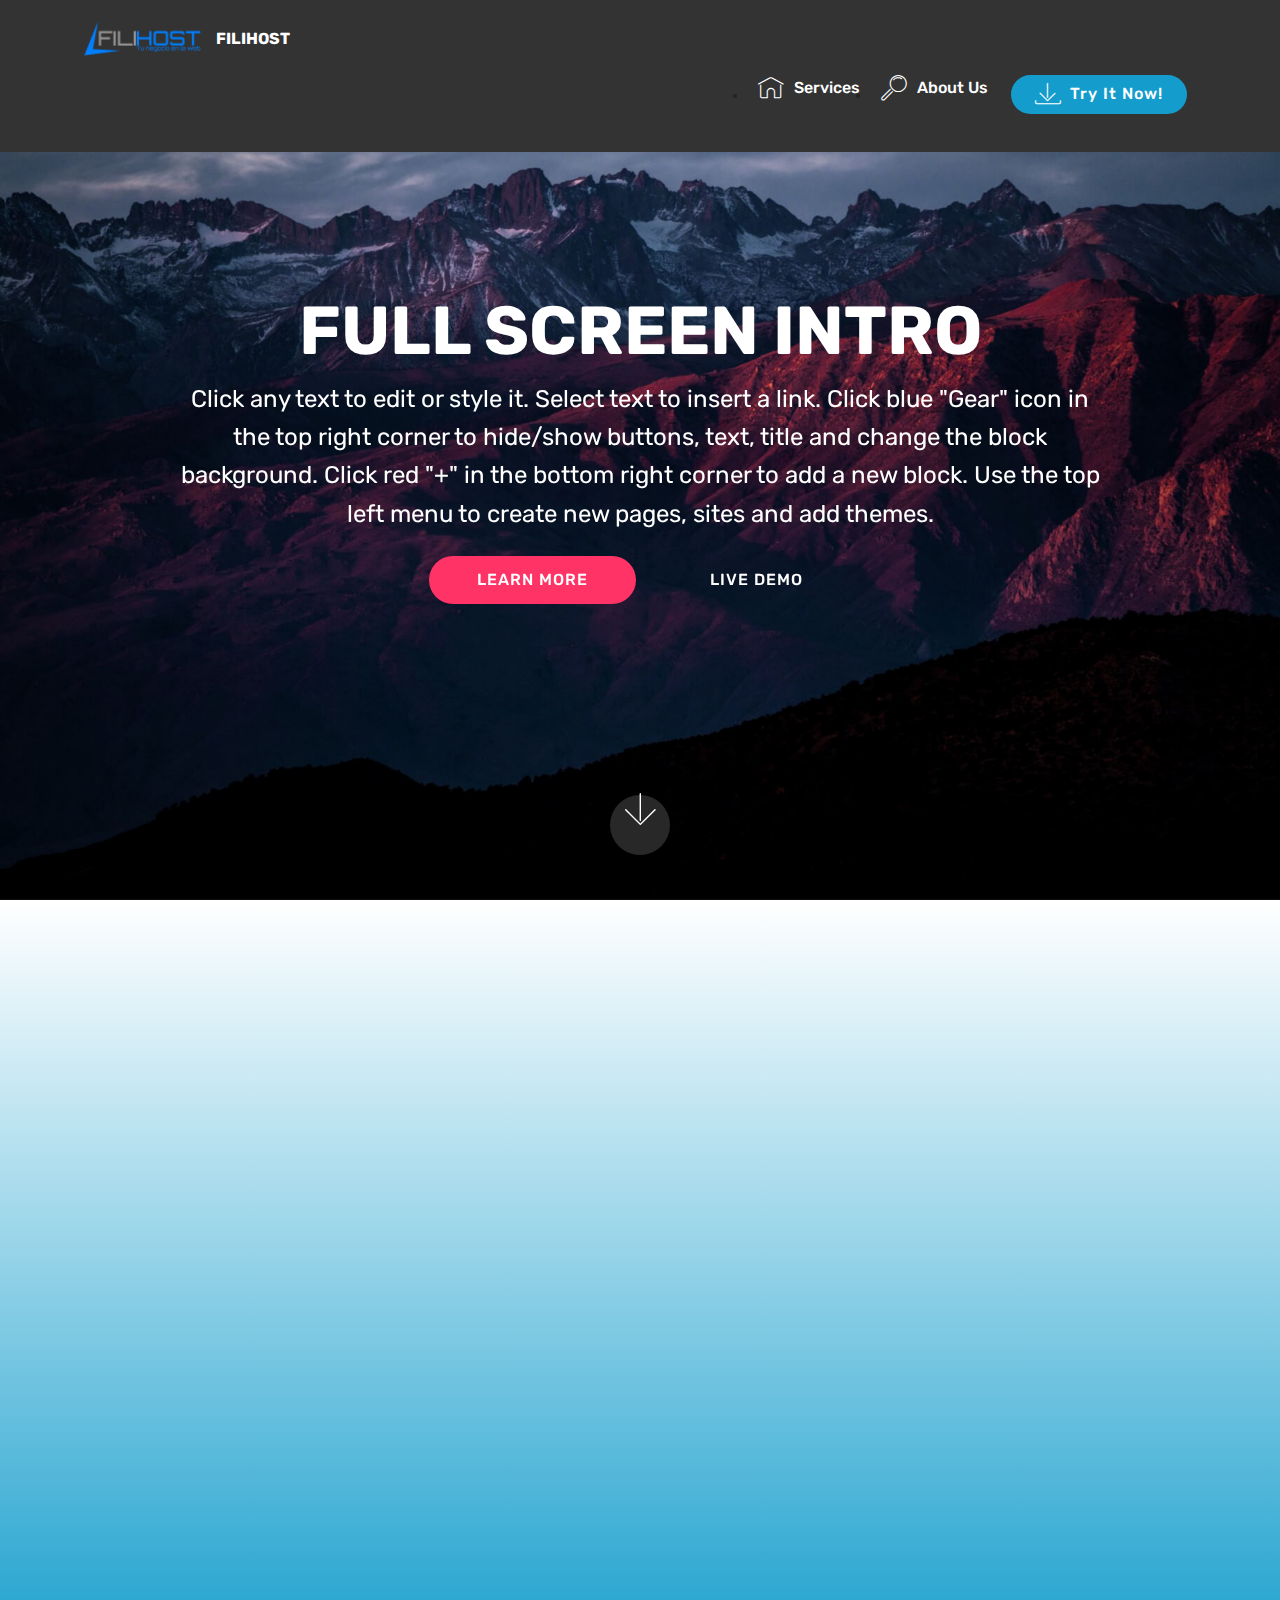
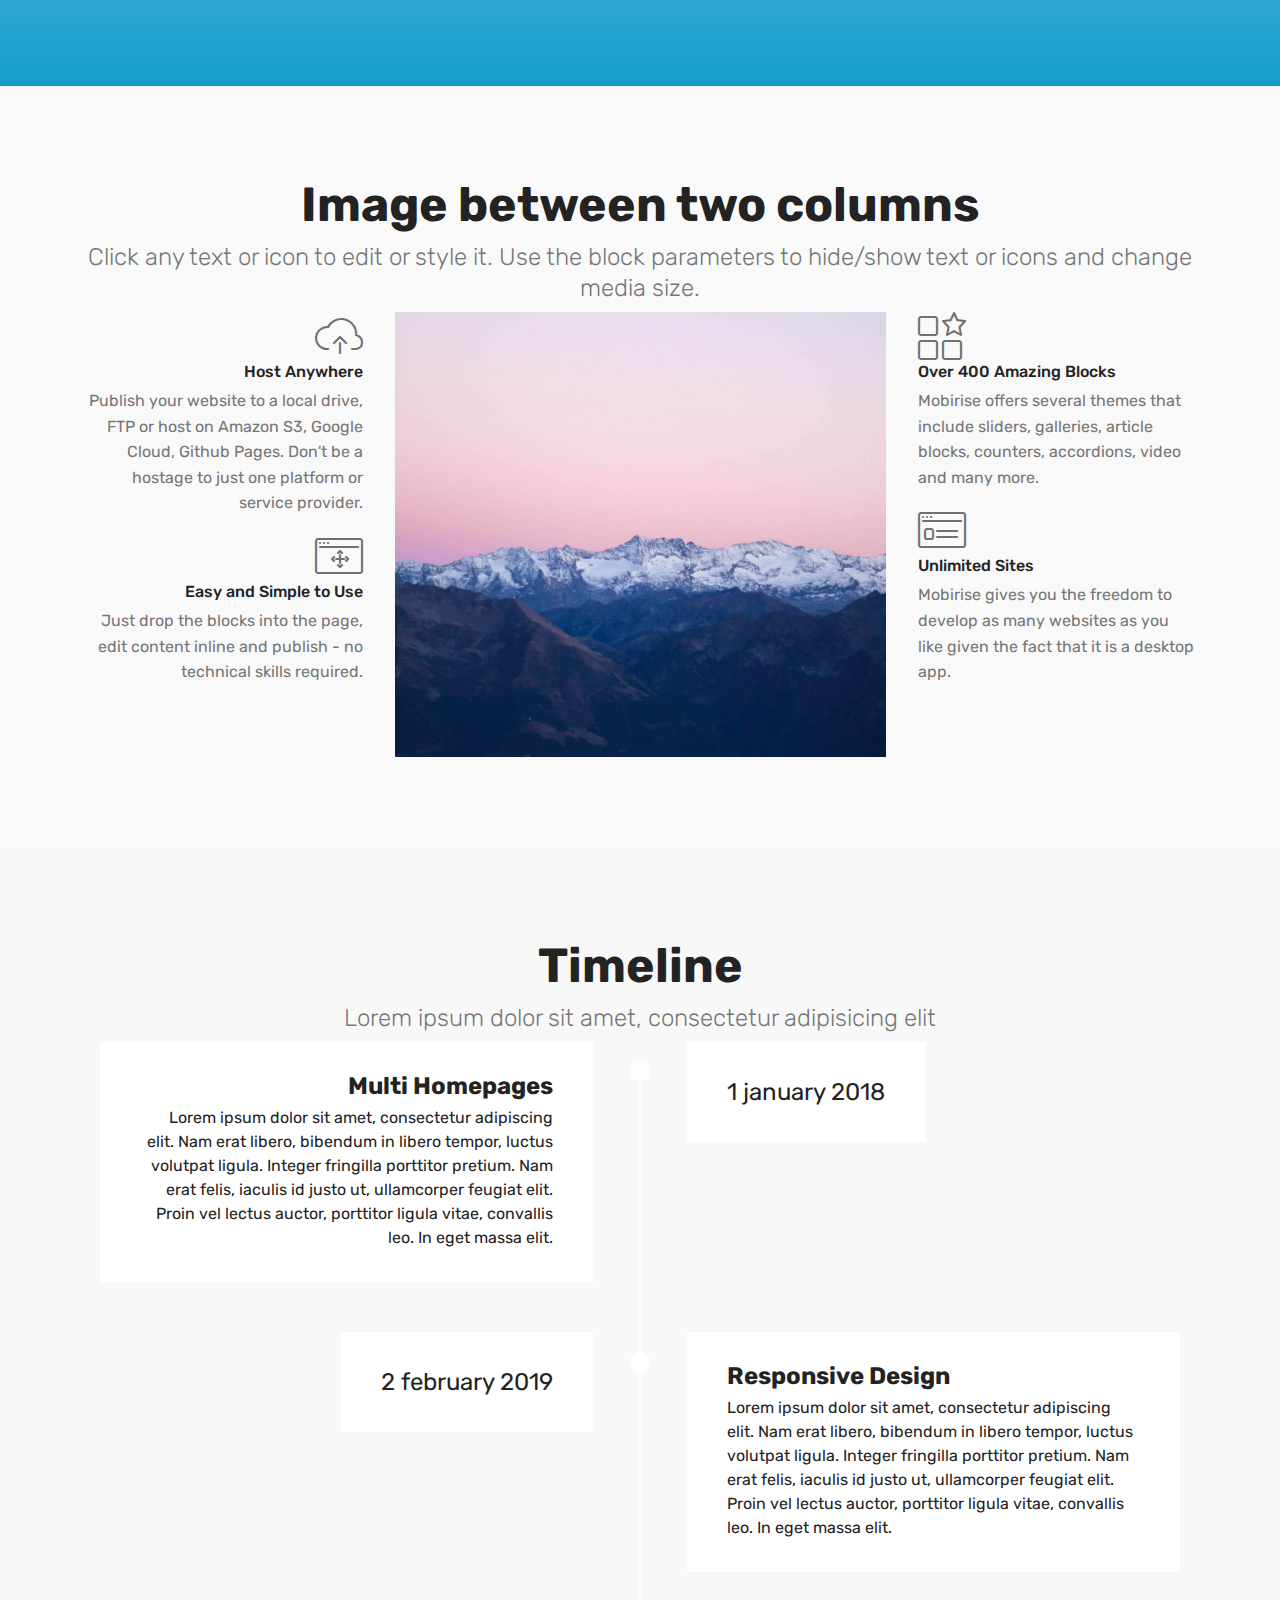
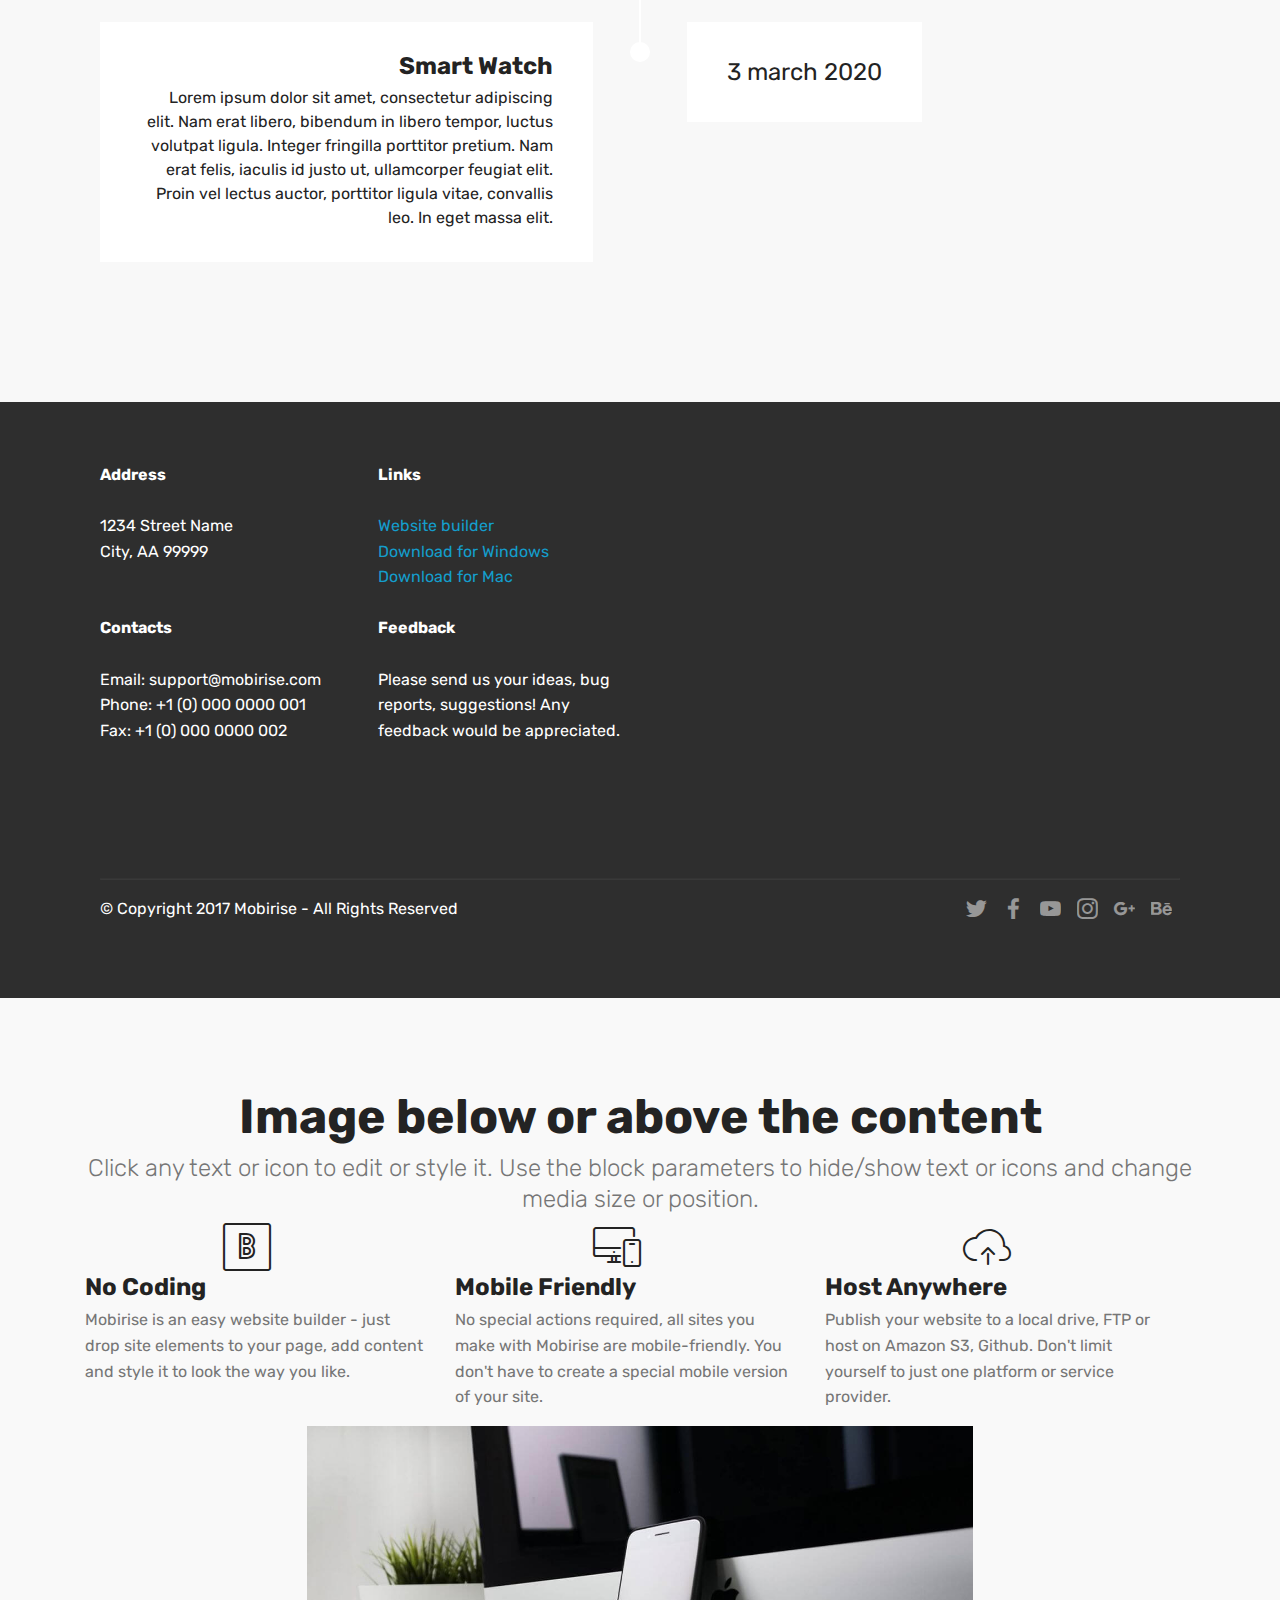
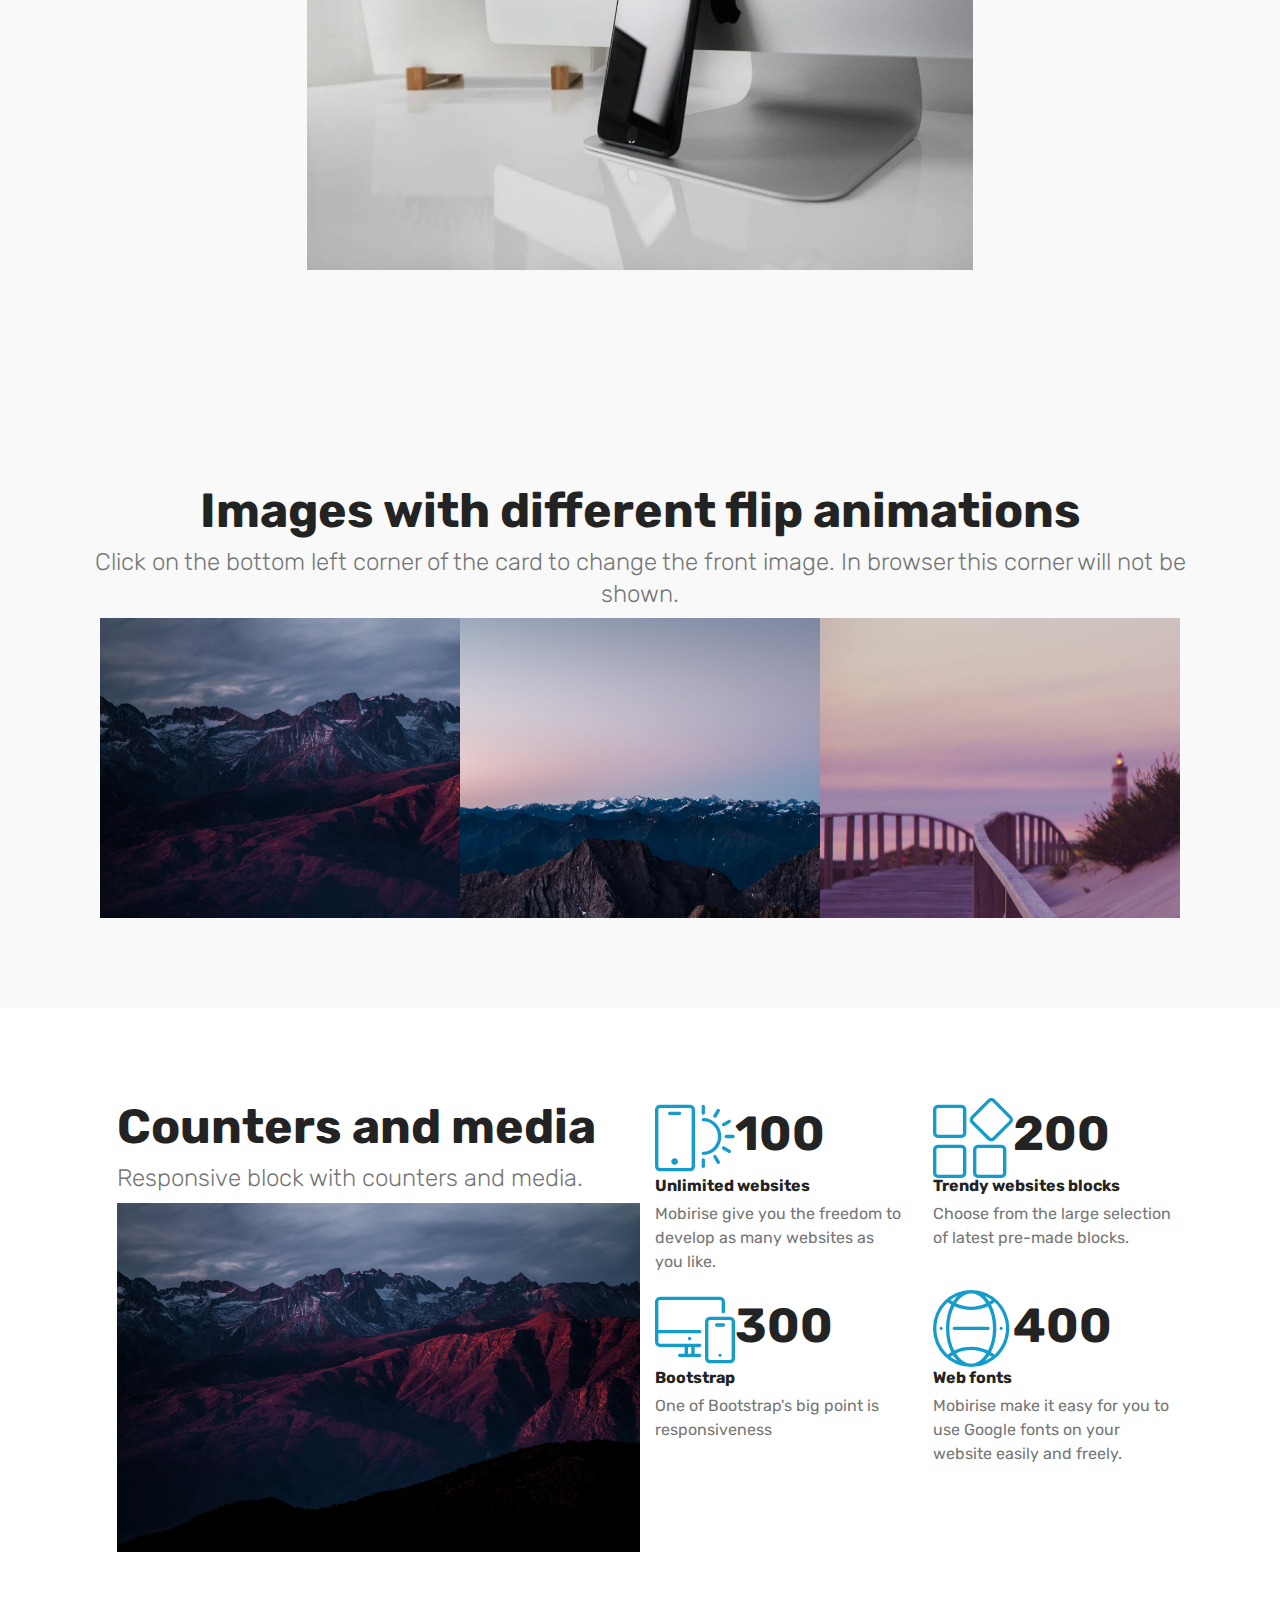
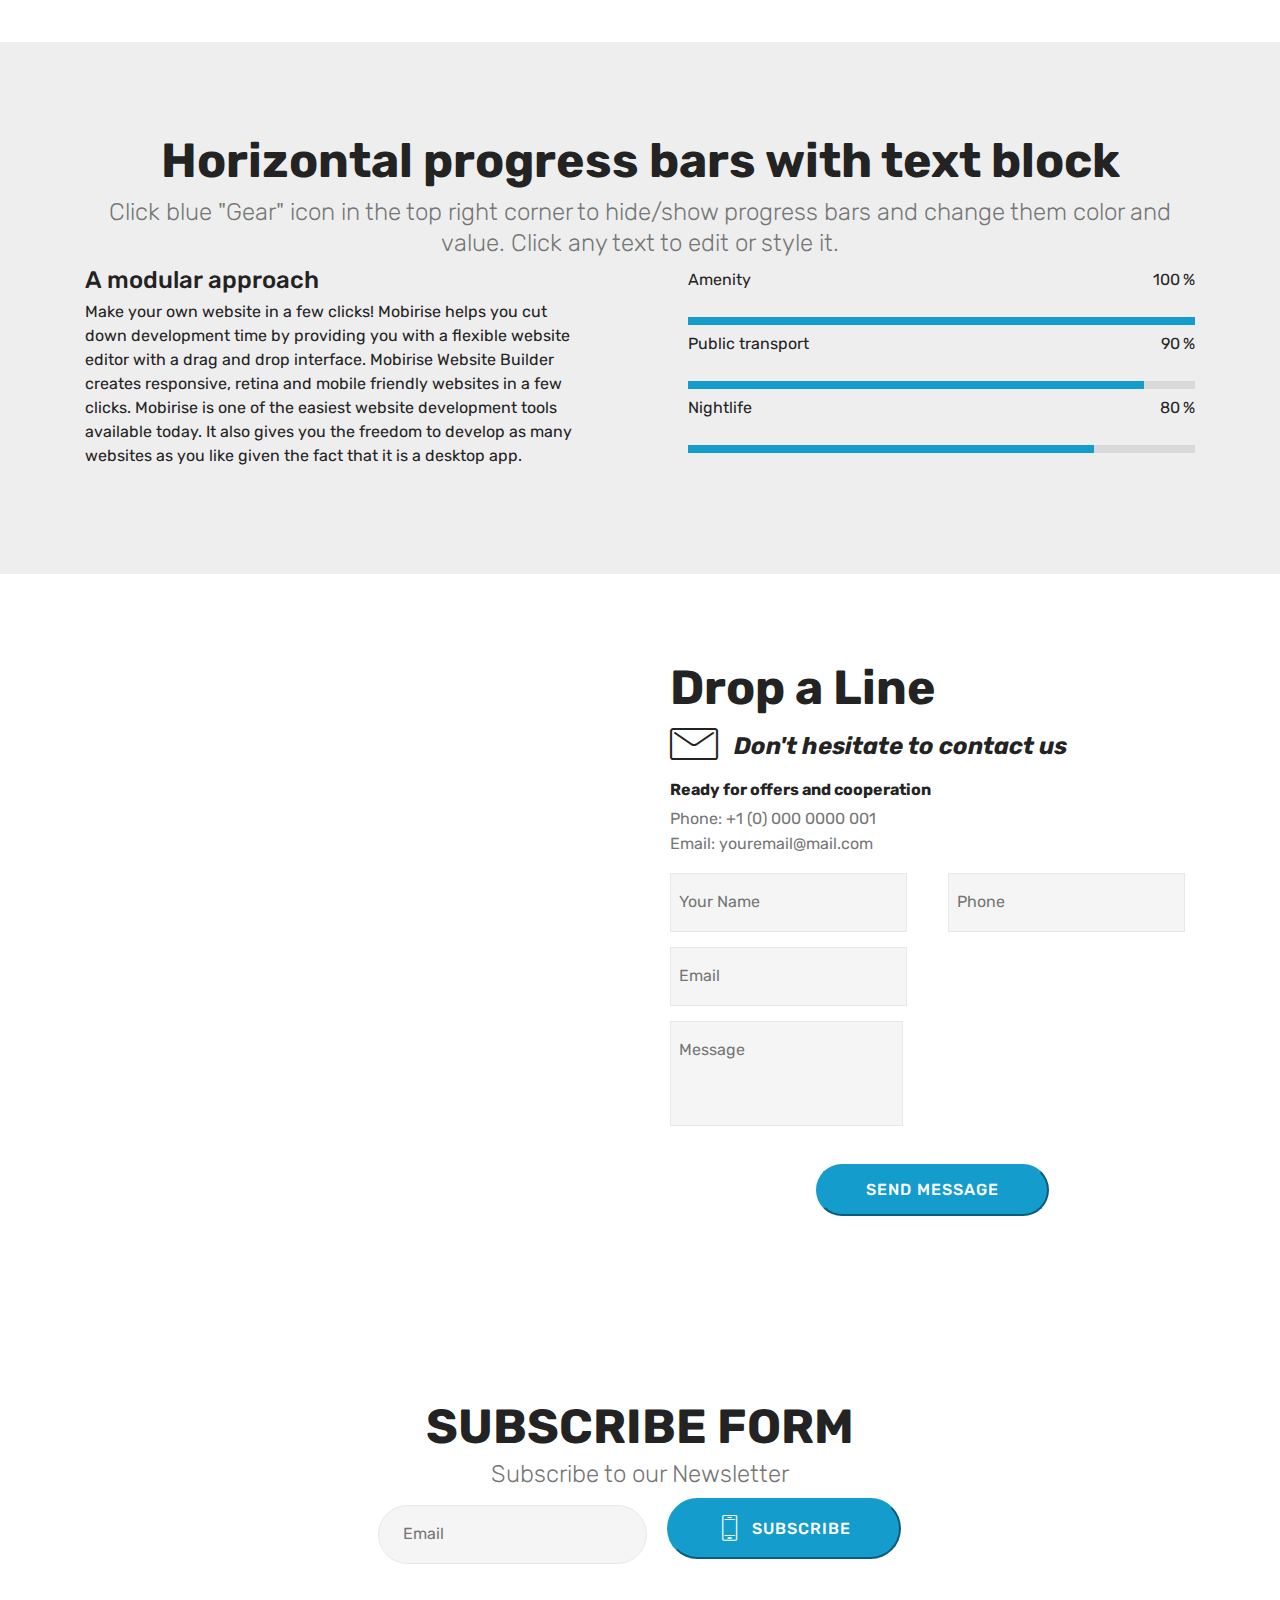
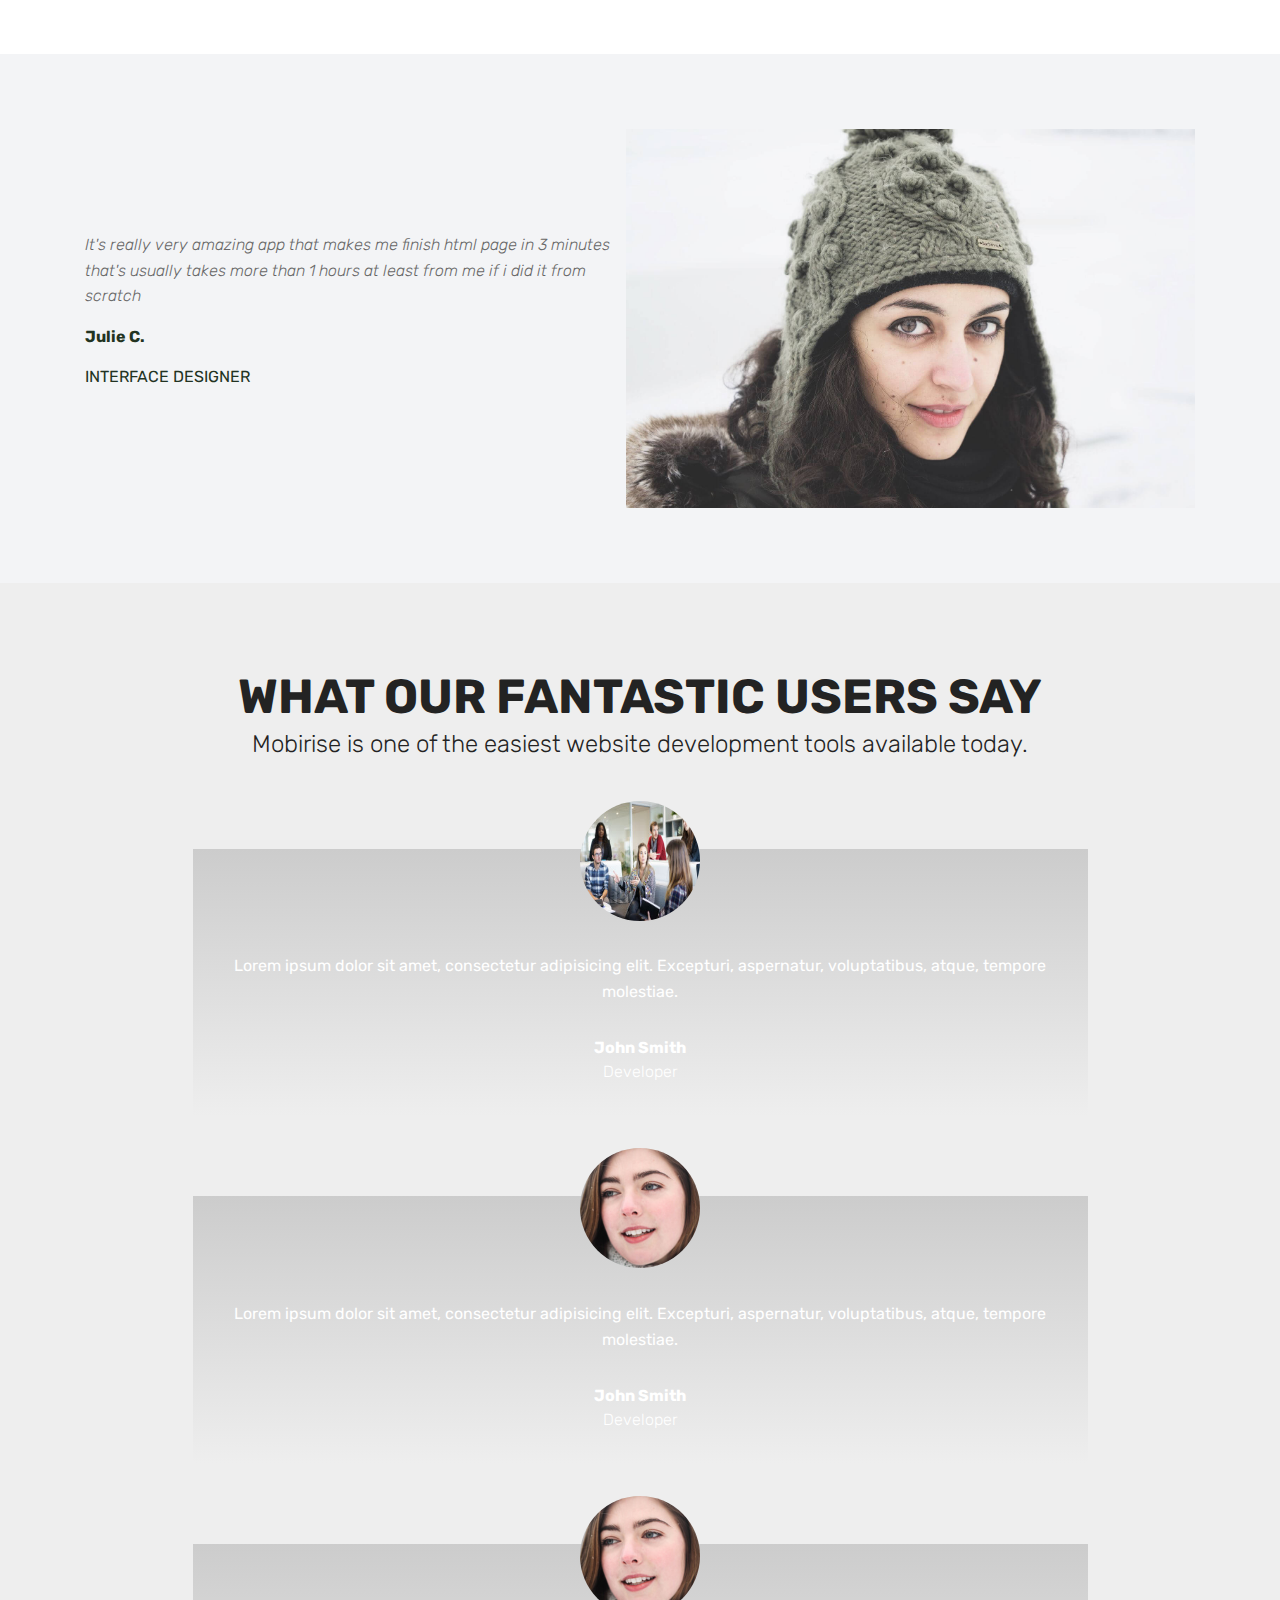
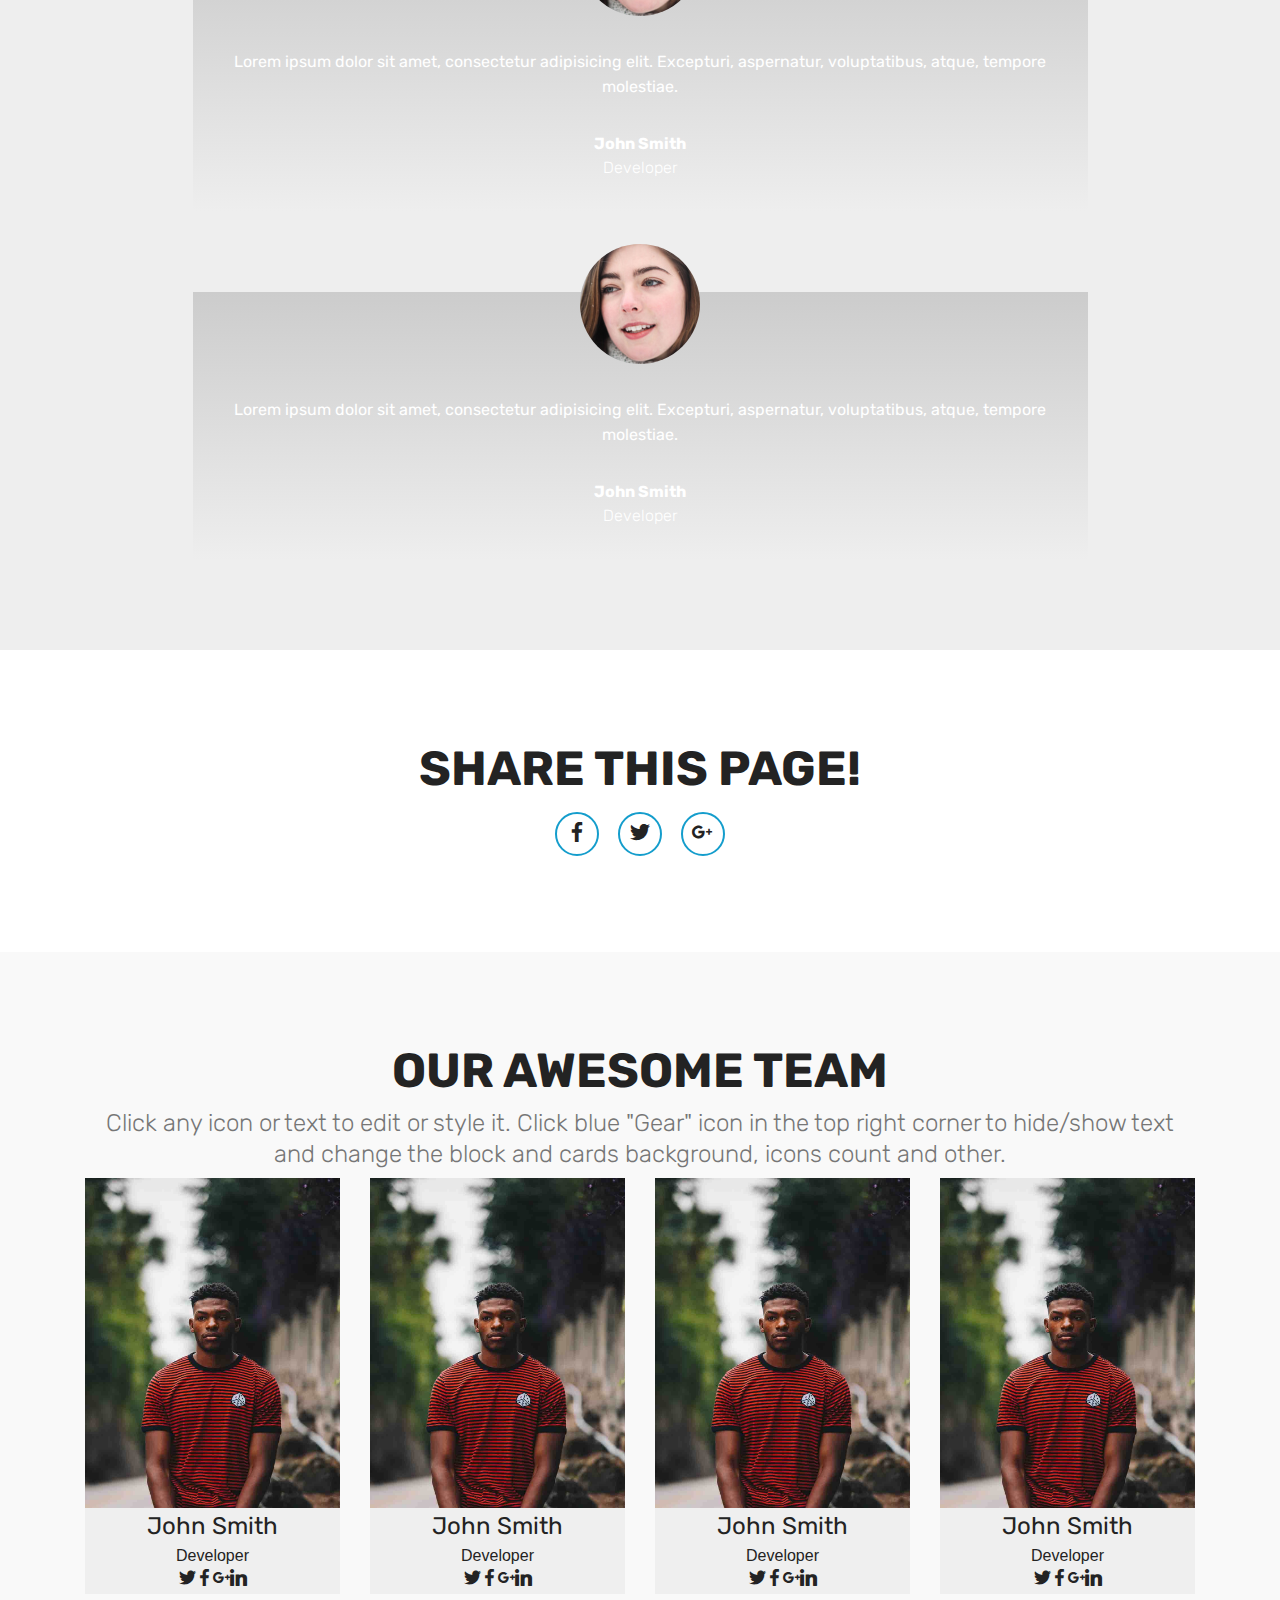
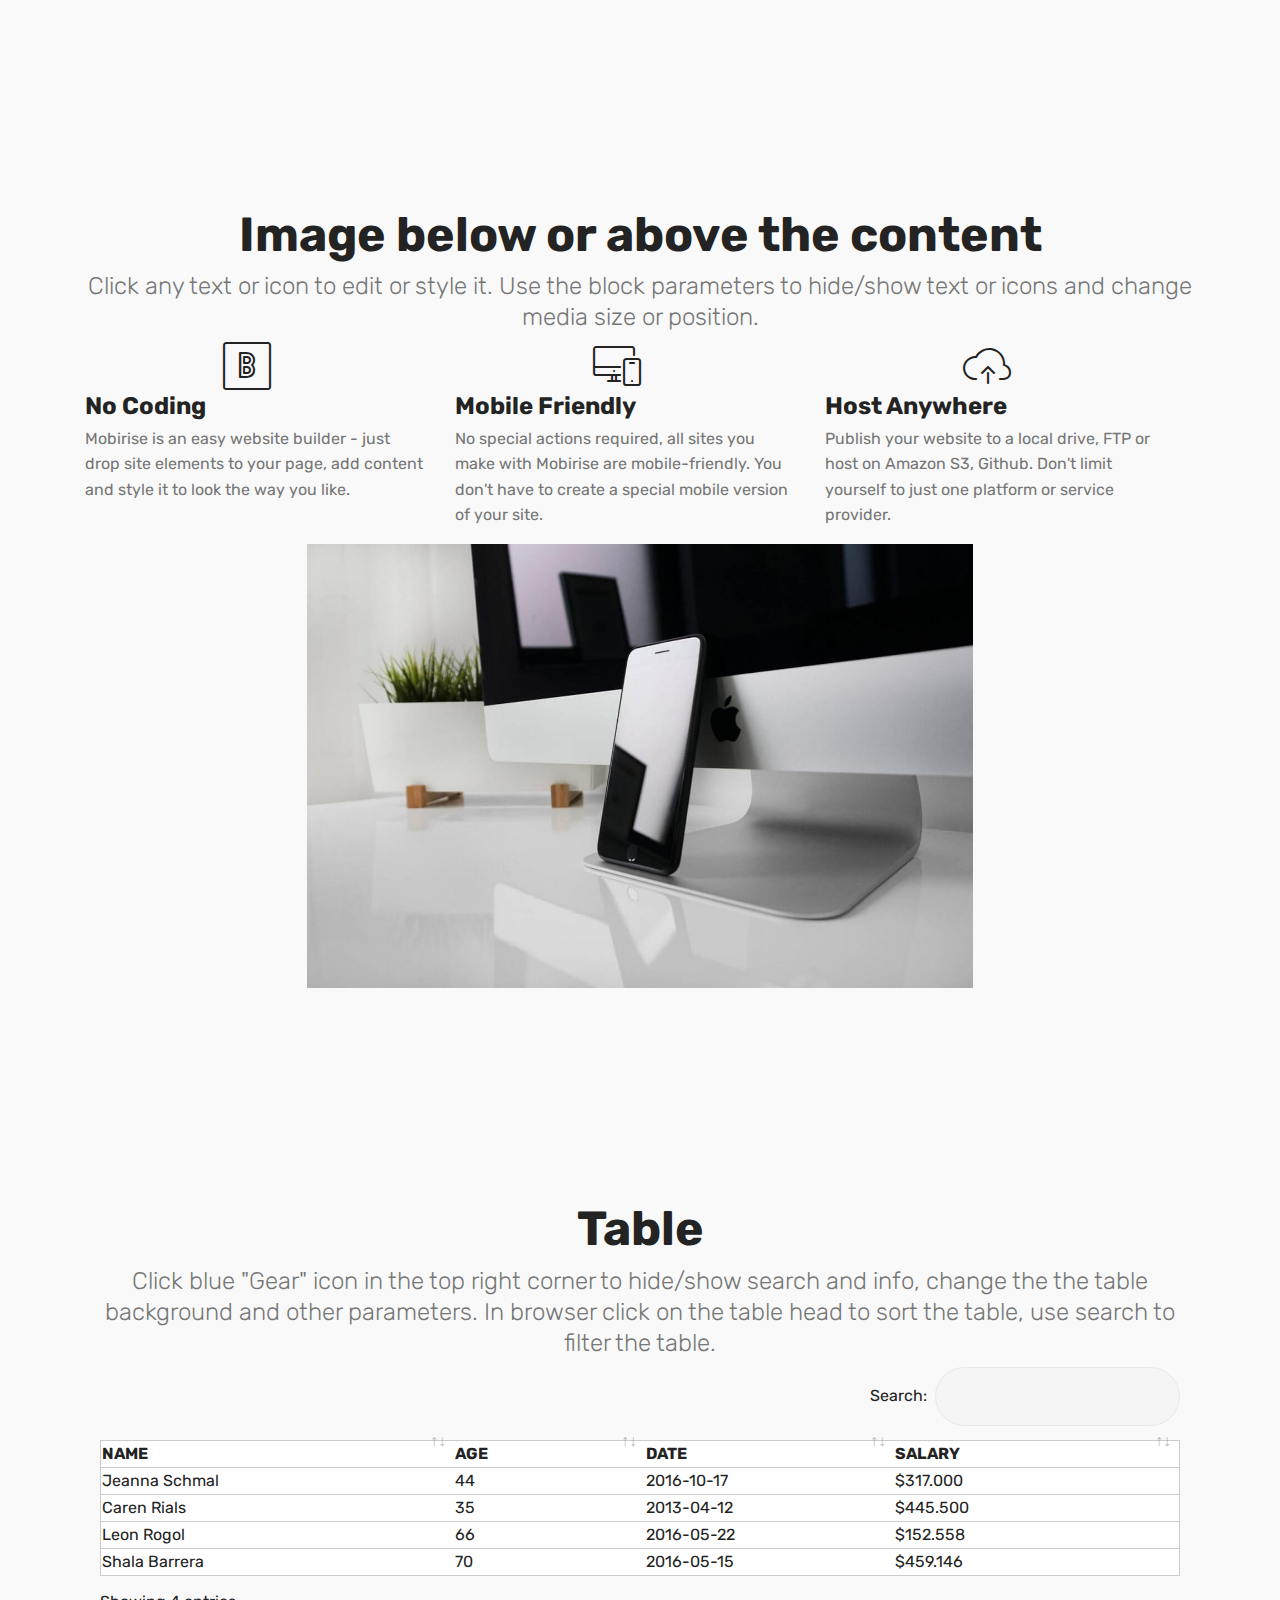
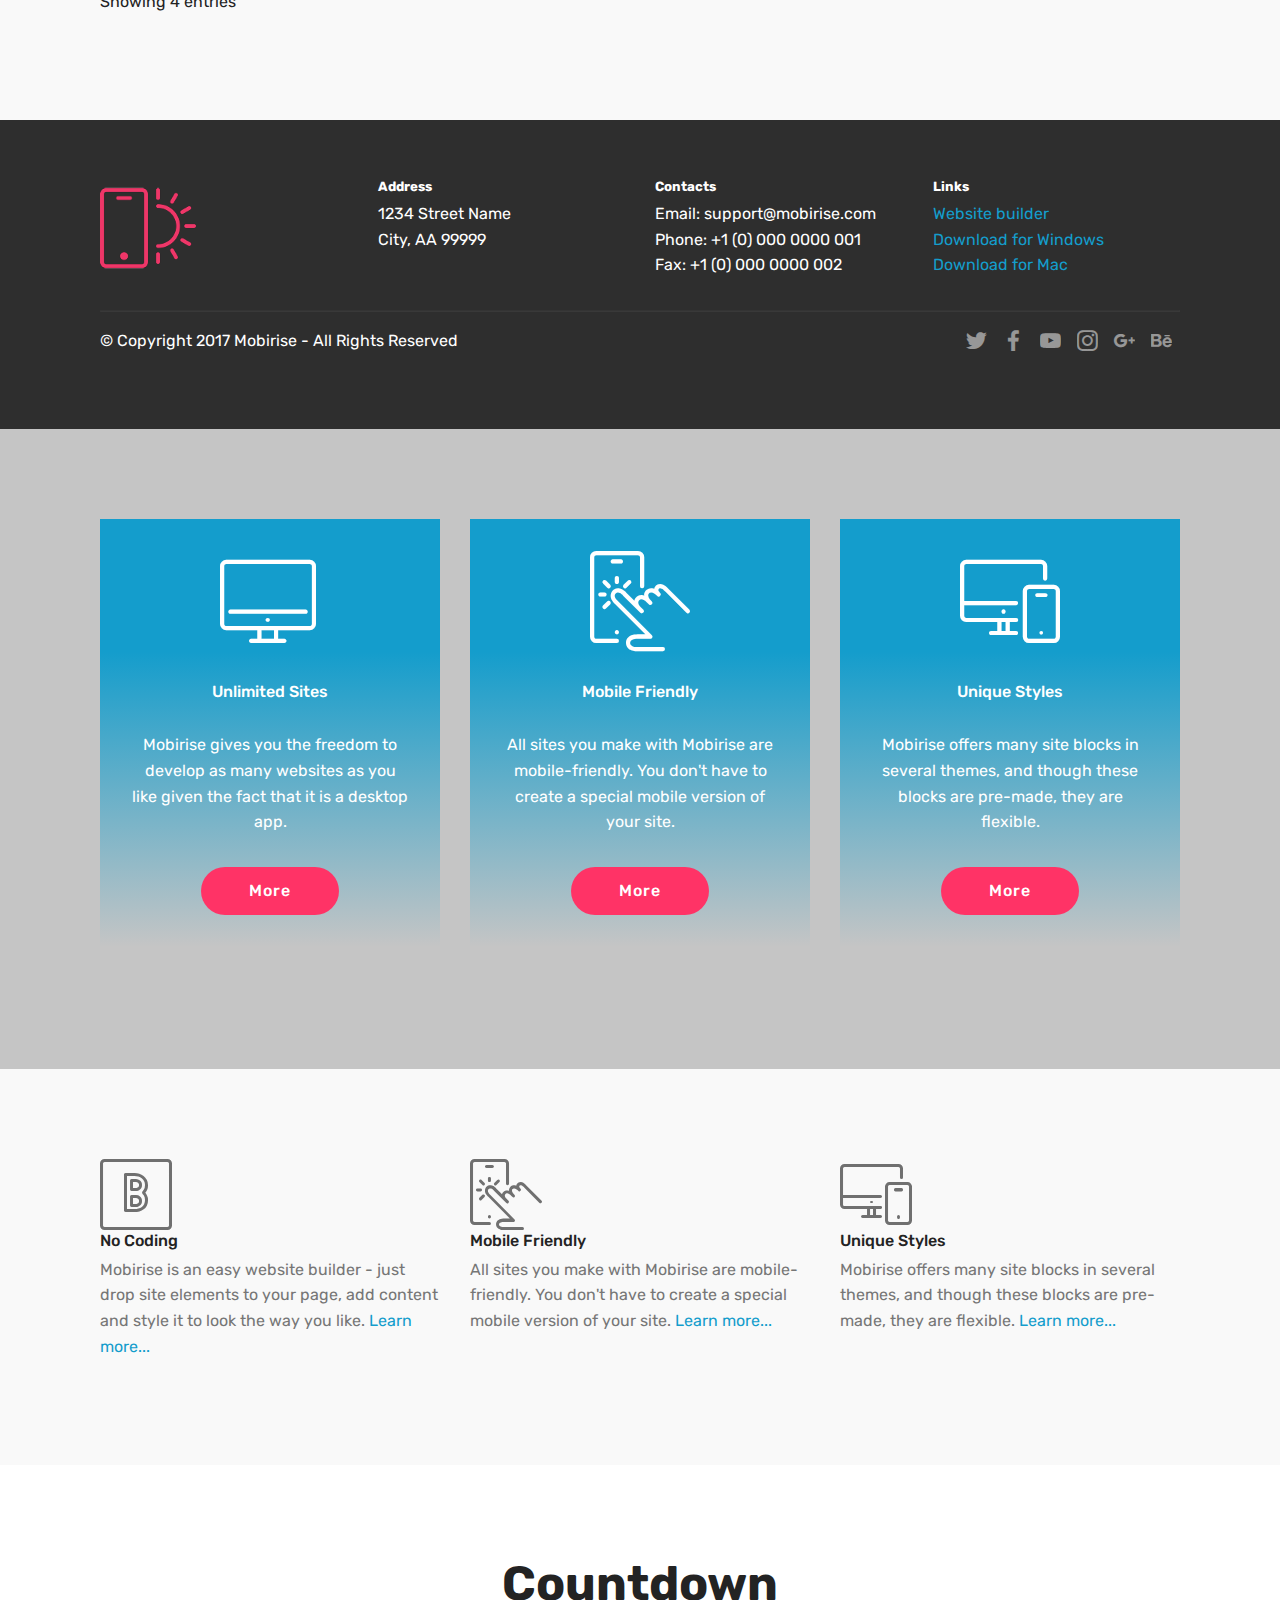
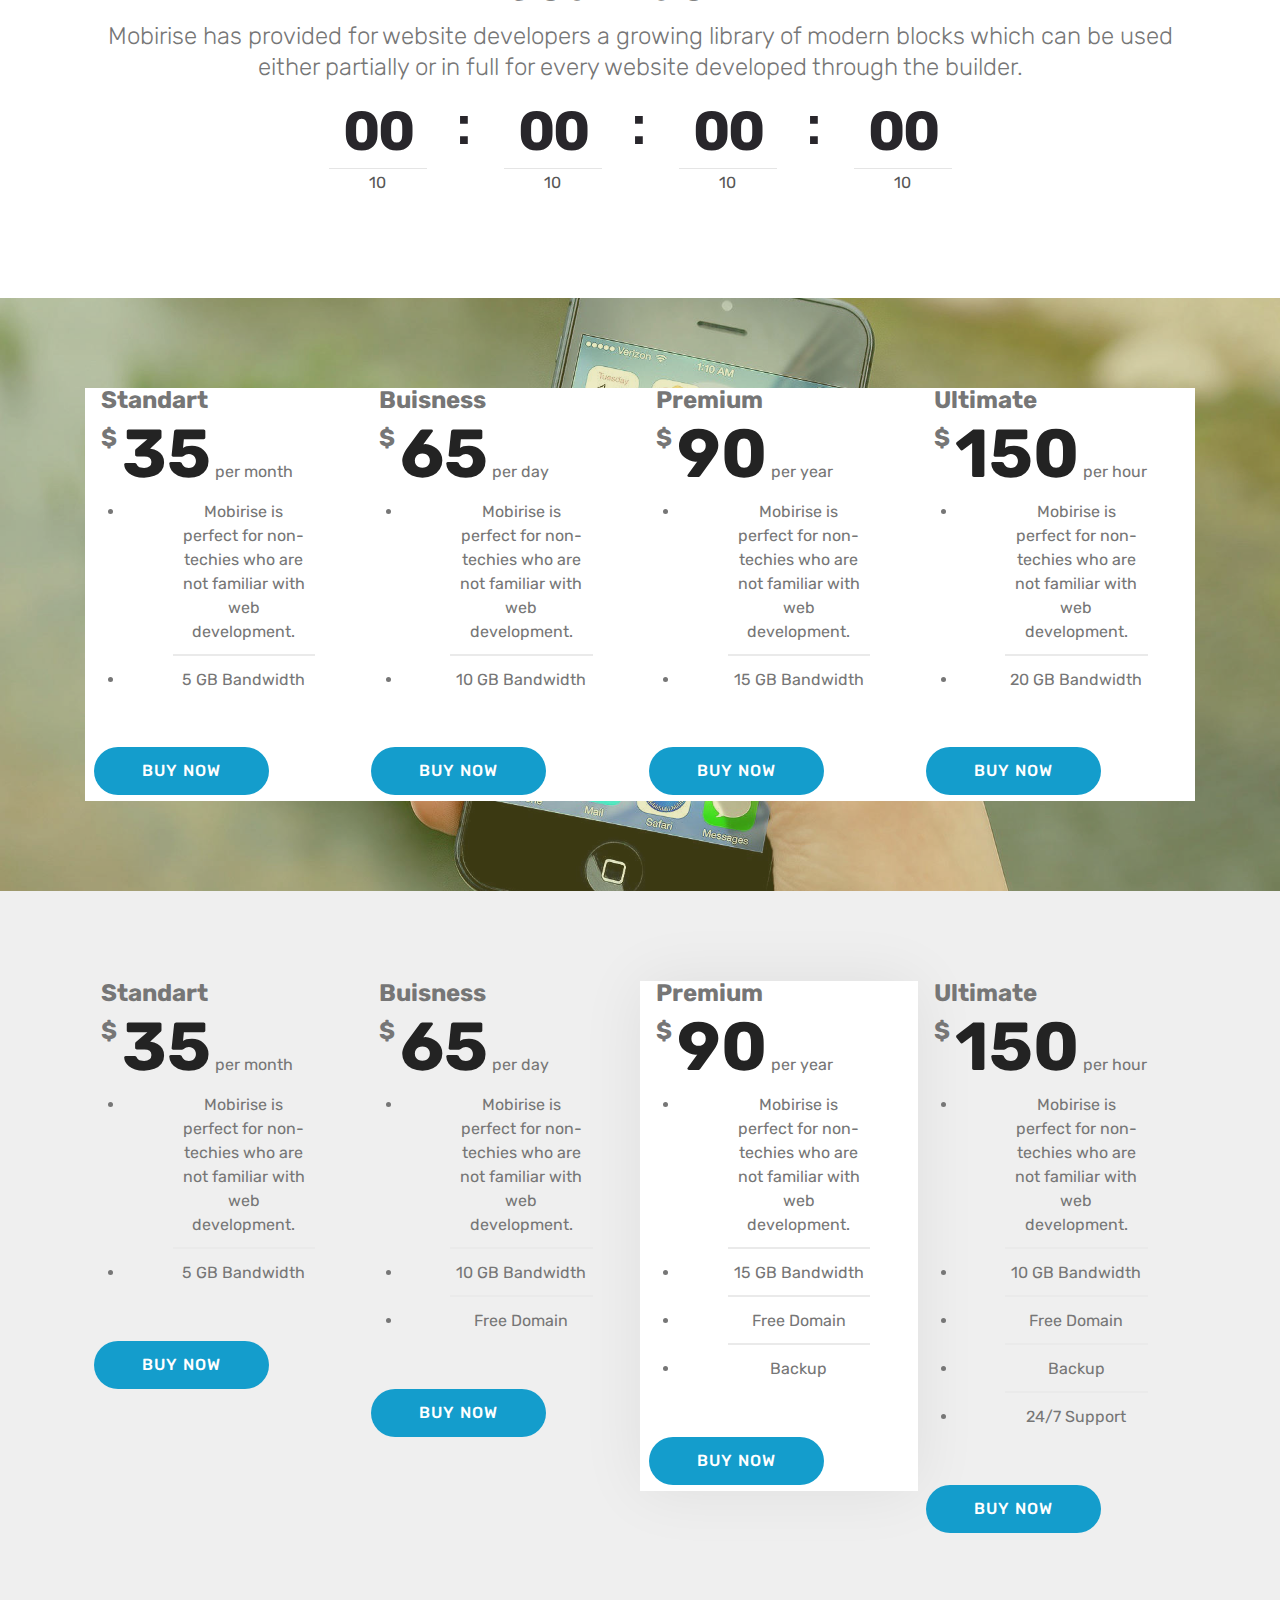
==== index.html @ 78decf5c "create github pages" ====
<!DOCTYPE html>
<html >
<head>
  <!-- Site made with Mobirise Website Builder v4.8.1, https://mobirise.com -->
  <meta charset="UTF-8">
  <meta http-equiv="X-UA-Compatible" content="IE=edge">
  <meta name="generator" content="Mobirise v4.8.1, mobirise.com">
  <meta name="viewport" content="width=device-width, initial-scale=1, minimum-scale=1">
  <link rel="shortcut icon" href="assets/images/logo-filihost-122x75.png" type="image/x-icon">
  <meta name="description" content="">
  <title>Home</title>
  <link rel="stylesheet" href="assets/web/assets/mobirise-icons/mobirise-icons.css">
  <link rel="stylesheet" href="assets/tether/tether.min.css">
  <link rel="stylesheet" href="assets/bootstrap/css/bootstrap.min.css">
  <link rel="stylesheet" href="assets/bootstrap/css/bootstrap-grid.min.css">
  <link rel="stylesheet" href="assets/bootstrap/css/bootstrap-reboot.min.css">
  <link rel="stylesheet" href="assets/dropdown/css/style.css">
  <link rel="stylesheet" href="assets/datatables/data-tables.bootstrap4.min.css">
  <link rel="stylesheet" href="assets/socicon/css/styles.css">
  <link rel="stylesheet" href="assets/theme/css/style.css">
  <link rel="stylesheet" href="assets/mobirise/css/mbr-additional.css" type="text/css">
  
  
  
</head>
<body>
  <section class="menu cid-qTkzRZLJNu" once="menu" id="menu1-0">

    

    <nav class="navbar navbar-expand beta-menu navbar-dropdown align-items-center navbar-fixed-top navbar-toggleable-sm">
        <button class="navbar-toggler navbar-toggler-right" type="button" data-toggle="collapse" data-target="#navbarSupportedContent" aria-controls="navbarSupportedContent" aria-expanded="false" aria-label="Toggle navigation">
            <div class="hamburger">
                <span></span>
                <span></span>
                <span></span>
                <span></span>
            </div>
        </button>
        <div class="menu-logo">
            <div class="navbar-brand">
                <span class="navbar-logo">
                    <a href="https://mobirise.com">
                         <img src="assets/images/logo-filihost-122x75.png" alt="FiliHost" title="" style="height: 3.8rem;">
                    </a>
                </span>
                <span class="navbar-caption-wrap"><a class="navbar-caption text-white display-4" href="https://mobirise.com">FILIHOST</a></span>
            </div>
        </div>
        <div class="collapse navbar-collapse" id="navbarSupportedContent">
            <ul class="navbar-nav nav-dropdown" data-app-modern-menu="true"><li class="nav-item">
                    <a class="nav-link link text-white display-4" href="https://mobirise.com">
                        <span class="mbri-home mbr-iconfont mbr-iconfont-btn"></span>
                        Services
                    </a>
                </li>
                <li class="nav-item">
                    <a class="nav-link link text-white display-4" href="https://mobirise.com">
                        <span class="mbri-search mbr-iconfont mbr-iconfont-btn"></span>
                        About Us
                    </a>
                </li></ul>
            <div class="navbar-buttons mbr-section-btn"><a class="btn btn-sm btn-primary display-4" href="https://mobirise.com">
                    <span class="mbri-save mbr-iconfont mbr-iconfont-btn "></span>
                    Try It Now!
                </a></div>
        </div>
    </nav>
</section>

<section class="engine"><a href="https://mobiri.se/t">amp templates</a></section><section class="cid-qTkA127IK8 mbr-fullscreen mbr-parallax-background" id="header2-1">

    

    

    <div class="container align-center">
        <div class="row justify-content-md-center">
            <div class="mbr-white col-md-10">
                <h1 class="mbr-section-title mbr-bold pb-3 mbr-fonts-style display-1">
                    FULL SCREEN INTRO
                </h1>
                
                <p class="mbr-text pb-3 mbr-fonts-style display-5">
                    Click any text to edit or style it. Select text to insert a link. Click blue "Gear" icon in the top right corner to hide/show buttons, text, title and change the block background. Click red "+" in the bottom right corner to add a new block. Use the top left menu to create new pages, sites and add themes.
                </p>
                <div class="mbr-section-btn">
                    <a class="btn btn-md btn-secondary display-4" href="https://mobirise.com">LEARN MORE</a>
                    <a class="btn btn-md btn-white-outline display-4" href="https://mobirise.com">LIVE DEMO</a>
                </div>
            </div>
        </div>
    </div>
    <div class="mbr-arrow hidden-sm-down" aria-hidden="true">
        <a href="#next">
            <i class="mbri-down mbr-iconfont"></i>
        </a>
    </div>
</section>

<section class="cid-r183ocuh5X" id="video3-u">

    
    
    <figure class="mbr-figure align-center container">
        <div class="video-block" style="width: 80%;">
            <div><iframe class="mbr-embedded-video" src="https://www.youtube.com/embed/uNCr7NdOJgw?rel=0&amp;amp;showinfo=0&amp;autoplay=0&amp;loop=1&amp;playlist=uNCr7NdOJgw" width="800" height="600" frameborder="0" allowfullscreen></iframe></div>
        </div>
    </figure>
</section>

<section class="features12 cid-r183AAWGsU" id="features12-v">
    
    

    

    <div class="container">
        <h2 class="mbr-section-title pb-2 mbr-fonts-style display-2">
            Image between two columns
        </h2>
        <h3 class="mbr-section-subtitle pb-3 mbr-fonts-style display-5">
            Click any text or icon to edit or style it. Use the block parameters to hide/show text or icons and change media size.
        </h3>

        <div class="media-container-row pt-5">
            <div class="block-content align-right">
                <div class="card pl-3 pr-3 pb-5">
                    <div class="mbr-card-img-title">
                        <div class="card-img pb-3">
                             <span class="mbri-upload mbr-iconfont"></span>
                        </div>
                        <div class="mbr-crt-title">
                            <h4 class="card-title py-2 mbr-crt-title mbr-fonts-style display-7">
                                Host Anywhere                     
                            </h4>
                        </div>
                    </div>                

                    <div class="card-box">
                        <p class="mbr-text mbr-section-text mbr-fonts-style display-7">
                            Publish your website to a local drive, FTP or host on Amazon S3, Google Cloud, Github Pages. Don't be a hostage to just one platform or service provider.
                        </p>
                    </div>
                </div>

                <div class="card pl-3 pr-3 pb-5">
                    <div class="mbr-card-img-title">
                        <div class="card-img pb-3">
                            <span class="mbri-drag-n-drop2 mbr-iconfont"></span>
                        </div>
                        <div class="mbr-crt-title">
                            <h4 class="card-title py-2 mbr-crt-title mbr-fonts-style display-7">
                                Easy and Simple to Use
                            </h4>
                        </div>
                    </div>
                    <div class="card-box">
                        <p class="mbr-text mbr-section-text mbr-fonts-style display-7">
                            Just drop the blocks into the page, edit content inline and publish - no technical skills required.
                        </p>
                    </div>
                </div>
            </div>

            <div class="mbr-figure" style="width: 50%;">
                <img src="assets/images/06.jpg" alt="Mobirise">
            </div>

            <div class="block-content align-left  ">
                <div class="card pl-3 pr-3 pb-5">
                    <div class="mbr-card-img-title">
                        <div class="card-img pb-3">
                             <span class="mbri-features mbr-iconfont"></span>
                        </div>
                        <div class="mbr-crt-title">
                            <h4 class="card-title py-2 mbr-crt-title mbr-fonts-style display-7">
                                Over 400 Amazing Blocks
                            </h4>
                        </div>
                    </div>                

                    <div class="card-box">
                        <p class="mbr-text mbr-section-text mbr-fonts-style display-7">
                            Mobirise offers several themes that include sliders, galleries, article blocks, counters, accordions, video and many more.
                        </p>
                    </div>
                </div>

                <div class="card pl-3 pr-3 pb-5">
                    <div class="mbr-card-img-title">
                        <div class="card-img pb-3">
                            <span class="mbri-sites mbr-iconfont"></span>
                        </div>
                        <div class="mbr-crt-title">
                            <h4 class="card-title py-2 mbr-crt-title mbr-fonts-style display-7">
                                Unlimited Sites
                            </h4>
                        </div>
                    </div>
                    <div class="card-box">
                        <p class="mbr-text mbr-section-text mbr-fonts-style display-7">
                            Mobirise gives you the freedom to develop as many websites as you like given the fact that it is a desktop app.
                        </p>
                    </div>
                </div>
            </div>
        </div>
    </div>
</section>

<section class="timeline1 cid-r183DCrNN1" id="timeline1-w">

    

    

    <div class="container align-center">
        <h2 class="mbr-section-title pb-3 mbr-fonts-style display-2">
            Timeline
        </h2>
        <h3 class="mbr-section-subtitle pb-5 mbr-fonts-style display-5">
            Lorem ipsum dolor sit amet, consectetur adipisicing elit
        </h3>

        <div class="container timelines-container" mbri-timelines="">
            <div class="row timeline-element reverse separline">      
                 <div class="timeline-date-panel col-xs-12 col-md-6  align-left">         
                    <div class="time-line-date-content">
                        <p class="mbr-timeline-date mbr-fonts-style display-5">
                            1 january 2018  
                        </p>
                    </div>
                </div>
           <span class="iconBackground"></span>
            <div class="col-xs-12 col-md-6 align-right">
                <div class="timeline-text-content">
                    <h4 class="mbr-timeline-title pb-3 mbr-fonts-style display-5">
                        Multi Homepages
                    </h4>
                    <p class="mbr-timeline-text mbr-fonts-style display-7">
                        Lorem ipsum dolor sit amet, consectetur adipiscing elit. Nam erat libero, bibendum in libero tempor, luctus volutpat ligula. Integer fringilla porttitor pretium. Nam erat felis, iaculis id justo ut, ullamcorper feugiat elit. Proin vel lectus auctor, porttitor ligula vitae, convallis leo. In eget massa elit.
                    </p>
                 </div>
            </div>
            </div>

            <div class="row timeline-element  separline">
                <div class="timeline-date-panel col-xs-12 col-md-6 align-right">
                    <div class="time-line-date-content">
                        <p class="mbr-timeline-date mbr-fonts-style display-5">
                            2 february 2019  
                        </p>
                    </div>
                </div>
                <span class="iconBackground"></span>
                <div class="col-xs-12 col-md-6 align-left ">
                    <div class="timeline-text-content">
                        <h4 class="mbr-timeline-title pb-3 mbr-fonts-style display-5">
                            Responsive Design
                        </h4>
                        <p class="mbr-timeline-text mbr-fonts-style display-7">
                            Lorem ipsum dolor sit amet, consectetur adipiscing elit. Nam erat libero, bibendum in libero tempor, luctus volutpat ligula. Integer fringilla porttitor pretium. Nam erat felis, iaculis id justo ut, ullamcorper feugiat elit. Proin vel lectus auctor, porttitor ligula vitae, convallis leo. In eget massa elit.
                        </p>
                    </div>
                </div>
            </div> 


            <div class="row timeline-element reverse">
                <div class="timeline-date-panel col-xs-12 col-md-6  align-left">
                    <div class="time-line-date-content">
                        <p class="mbr-timeline-date mbr-fonts-style display-5">
                            3 march 2020
                        </p>
                    </div>
                </div>
                <span class="iconBackground"></span>
                <div class="col-xs-12 col-md-6 align-right">
                    <div class="timeline-text-content">
                        <h4 class="mbr-timeline-title pb-3 mbr-fonts-style display-5">
                            Smart Watch
                        </h4>      
                        <p class="mbr-timeline-text mbr-fonts-style display-7">
                            Lorem ipsum dolor sit amet, consectetur adipiscing elit. Nam erat libero, bibendum in libero tempor, luctus volutpat ligula. Integer fringilla porttitor pretium. Nam erat felis, iaculis id justo ut, ullamcorper feugiat elit. Proin vel lectus auctor, porttitor ligula vitae, convallis leo. In eget massa elit.
                        </p>
                    </div>
                </div>
            </div>

            


            


            

            

            

            

            

            

            
        </div>
    </div>
</section>

<section class="cid-r183KfEdlq" id="footer2-x">

    

    

    <div class="container">
        <div class="media-container-row content mbr-white">
            <div class="col-12 col-md-3 mbr-fonts-style display-7">
                <p class="mbr-text">
                    <strong>Address</strong>
                    <br>
                    <br>1234 Street Name
                    <br>City, AA 99999
                    <br>
                    <br>
                    <br><strong>Contacts</strong>
                    <br>
                    <br>Email: support@mobirise.com
                    <br>Phone: +1 (0) 000 0000 001
                    <br>Fax: +1 (0) 000 0000 002
                </p>
            </div>
            <div class="col-12 col-md-3 mbr-fonts-style display-7">
                <p class="mbr-text">
                    <strong>Links</strong>
                    <br>
                    <br><a class="text-primary" href="https://mobirise.com/">Website builder</a>
                    <br><a class="text-primary" href="https://mobirise.com/mobirise-free-win.zip">Download for Windows</a>
                    <br><a class="text-primary" href="https: //mobirise.com/mobirise-free-mac.zip">Download for Mac</a>
                    <br>
                    <br><strong>Feedback</strong>
                    <br>
                    <br>Please send us your ideas, bug reports, suggestions! Any feedback would be appreciated.
                </p>
            </div>
            <div class="col-12 col-md-6">
                <div class="google-map"><iframe frameborder="0" style="border:0" src="https://www.google.com/maps/embed/v1/place?key=AIzaSyA0Dx_boXQiwvdz8sJHoYeZNVTdoWONYkU&amp;q=place_id:ChIJn6wOs6lZwokRLKy1iqRcoKw" allowfullscreen=""></iframe></div>
            </div>
        </div>
        <div class="footer-lower">
            <div class="media-container-row">
                <div class="col-sm-12">
                    <hr>
                </div>
            </div>
            <div class="media-container-row mbr-white">
                <div class="col-sm-6 copyright">
                    <p class="mbr-text mbr-fonts-style display-7">
                        © Copyright 2017 Mobirise - All Rights Reserved
                    </p>
                </div>
                <div class="col-md-6">
                    <div class="social-list align-right">
                        <div class="soc-item">
                            <a href="https://twitter.com/mobirise" target="_blank">
                                <span class="socicon-twitter socicon mbr-iconfont mbr-iconfont-social"></span>
                            </a>
                        </div>
                        <div class="soc-item">
                            <a href="https://www.facebook.com/pages/Mobirise/1616226671953247" target="_blank">
                                <span class="socicon-facebook socicon mbr-iconfont mbr-iconfont-social"></span>
                            </a>
                        </div>
                        <div class="soc-item">
                            <a href="https://www.youtube.com/c/mobirise" target="_blank">
                                <span class="socicon-youtube socicon mbr-iconfont mbr-iconfont-social"></span>
                            </a>
                        </div>
                        <div class="soc-item">
                            <a href="https://instagram.com/mobirise" target="_blank">
                                <span class="socicon-instagram socicon mbr-iconfont mbr-iconfont-social"></span>
                            </a>
                        </div>
                        <div class="soc-item">
                            <a href="https://plus.google.com/u/0/+Mobirise" target="_blank">
                                <span class="socicon-googleplus socicon mbr-iconfont mbr-iconfont-social"></span>
                            </a>
                        </div>
                        <div class="soc-item">
                            <a href="https://www.behance.net/Mobirise" target="_blank">
                                <span class="socicon-behance socicon mbr-iconfont mbr-iconfont-social"></span>
                            </a>
                        </div>
                    </div>
                </div>
            </div>
        </div>
    </div>
</section>

<section class="features14 cid-r183TsDmSm" id="features14-y">
    
    

    
    <div class="container align-center">
        <h2 class="mbr-section-title pb-3 mbr-fonts-style display-2">
            Image below or above the content
        </h2>
        <h3 class="mbr-section-subtitle pb-5 mbr-fonts-style display-5">
            Click any text or icon to edit or style it. Use the block parameters to hide/show text or icons and change media size or position.
        </h3>
        <div class="media-container-column">
            <div class="row justify-content-center">
                <div class="card p-4 col-12 col-md-6 col-lg-4">
                    <div class="media pb-3">
                        <div class="card-img align-self-center">
                            <span class="mbri-bootstrap mbr-iconfont"></span>
                        </div>
                        <div class="media-body">
                            <h4 class="card-title py-2 align-left mbr-fonts-style display-5">
                                No Coding
                            </h4>
                        </div>
                    </div>                
                    <div class="card-box align-left">
                        <p class="mbr-text mbr-fonts-style display-7">
                           Mobirise is an easy website builder - just drop site elements to your page, add content and style it to look the way you like.
                        </p>
                    </div>
                </div>

                <div class="card p-4 col-12 col-md-6 col-lg-4">
                <div class="media pb-3">
                    <div class="card-img align-self-center">
                        <span class="mbri-responsive mbr-iconfont"></span>
                    </div>
                    <div class="media-body">
                        <h4 class="card-title py-2 align-left mbr-fonts-style display-5">
                                Mobile Friendly
                        </h4>
                    </div>
                </div>
                    <div class="card-box align-left">
                        <p class="mbr-text mbr-fonts-style display-7">
                            No special actions required, all sites you make with Mobirise are mobile-friendly. You don't have to create a special mobile version of your site.
                        </p>
                    </div>
                </div>

                <div class="card p-4 col-12 col-md-6 col-lg-4">
                <div class="media pb-3">
                    <div class="card-img align-self-center">
                        <span class="mbri-upload mbr-iconfont"></span>
                    </div>
                    <div class="media-body">
                        <h4 class="card-title py-2 align-left mbr-fonts-style display-5">
                            Host Anywhere
                        </h4>
                    </div>
                </div>
                    <div class="card-box align-left">
                        <p class="mbr-text mbr-fonts-style display-7">
                           Publish your website to a local drive, FTP or host on Amazon S3, Github. Don't limit yourself to just one platform or service provider.
                        </p>
                    </div>
                </div>

                
            </div>
            <div class="media-container-row image-row">
                <div class="mbr-figure" style="width: 60%;">
                    <img src="assets/images/01.jpg" alt="Mobirise">
                </div>
            </div>
        </div>
    </div>
</section>

<section class="features15 cid-r183UPU8lX" id="features15-z">

    

    
    <div class="container">
        <h2 class="mbr-section-title pb-3 align-center mbr-fonts-style display-2">
            Images with different flip animations
        </h2>
        <h3 class="mbr-section-subtitle display-5 align-center mbr-fonts-style">
            Click on the bottom left corner of the card to change the front image. In browser this corner will not be shown.
        </h3>

        <div class="media-container-row container pt-5 mt-2">

            <div class="col-12 col-md-6 mb-4 col-lg-4">
                <div class="card flip-card p-5 align-center">
                    <div class="card-front card_cont">
                        <img src="assets/images/jumbotron.jpg" alt="Mobirise">
                    </div>
                    <div class="card_back card_cont">
                        <h4 class="card-title display-5 py-2 mbr-fonts-style">
                            Over 400 Amazing Blocks
                        </h4>
                        <p class="mbr-text mbr-fonts-style display-7">
                            Mobirise offers several themes that include sliders, galleries, article blocks, counters, accordions, video and many more.
                        </p>
                    </div>
                </div>
            </div>

            <div class="col-12 col-md-6 mb-4 col-lg-4">
                
                <div class="card flip-card p-5 align-center">
                    <div class="card-front card_cont">
                        <img src="assets/images/jumbotron2.jpg" alt="Mobirise">
                    </div>
                    <div class="card_back card_cont">
                        <h4 class="card-title py-2 mbr-fonts-style display-5">
                            Easy and Simple to Use
                        </h4>
                        <p class="mbr-text mbr-fonts-style display-7">
                            Drop the blocks into the page, edit content inline and publish - no technical skills required.
                        </p>
                    </div>
                </div>
            </div>
            
            <div class="col-12 col-md-6 mb-4 col-lg-4">
                <div class="card flip-card p-5 align-center">
                    <div class="card-front card_cont">
                        <img src="assets/images/background5.jpg" alt="Mobirise">
                    </div>
                    <div class="card_back card_cont">
                        <h4 class="card-title py-2 mbr-fonts-style display-5">
                            Unlimited Sites
                        </h4>
                        <p class="mbr-text mbr-fonts-style display-7">
                            Mobirise gives you the freedom to develop as many websites as you like given the fact that it is a desktop app.
                        </p>
                    </div>
                </div> 
            </div>

            
        </div>
</div></section>

<section class="counters2 counters cid-r183YT8I2T" id="counters2-10">

    

    

    <div class="container pt-4 mt-2">
        <div class="media-container-row">
            <div class="media-block" style="width: 50%;">
                <h2 class="mbr-section-title pb-3 align-left mbr-fonts-style display-2">
                    Counters and media
                </h2>
                <h3 class="mbr-section-subtitle pb-5 align-left mbr-fonts-style display-5">
                    Responsive block with counters and media. 
                </h3>
                <div class="mbr-figure">
                    <img src="assets/images/jumbotron.jpg">
                </div>
            </div>
            <div class="cards-block">
                <div class="cards-container">
                    <div class="card px-3 align-left col-12 col-md-6">
                        <div class="panel-item p-3">
                            <div class="card-img pb-3">
                                <span class="mbri-mobirise mbr-iconfont pr-2"></span>
                                <h3 class="count py-3 mbr-fonts-style display-2">
                                    100
                                </h3>
                            </div>
                            <div class="card-text">
                                <h4 class="mbr-content-title mbr-bold mbr-fonts-style display-7">
                                    Unlimited websites
                                </h4>
                                <p class="mbr-content-text mbr-fonts-style display-7">
                                    Mobirise give you the freedom to develop as many websites as you like.
                                </p>
                            </div>
                        </div>
                    </div>
                    <div class="card px-3 align-left col-12 col-md-6">
                        <div class="panel-item p-3">
                            <div class="card-img pb-3">
                                <span class="mbri-extension mbr-iconfont pr-2"></span>
                                <h3 class="count py-3 mbr-fonts-style display-2">
                                    200
                                </h3>
                            </div>
                            <div class="card-text">
                                <h4 class="mbr-content-title mbr-bold mbr-fonts-style display-7">
                                    Trendy websites blocks
                                </h4>
                                <p class="mbr-content-text mbr-fonts-style display-7">
                                    Choose from the large selection of latest pre-made blocks.
                                </p>
                            </div>
                        </div>
                    </div>
                    <div class="card px-3 align-left col-12 col-md-6">
                        <div class="panel-item p-3">
                            <div class="card-img pb-3">
                                <span class="mbri-responsive mbr-iconfont pr-2"></span>
                                <h3 class="count py-3 mbr-fonts-style display-2">
                                    300
                                </h3>
                            </div>
                            <div class="card-text">
                                <h4 class="mbr-content-title mbr-bold mbr-fonts-style display-7">
                                    Bootstrap
                                </h4>
                                <p class="mbr-content-text mbr-fonts-style display-7">
                                        One of Bootstrap's big point is responsiveness 
                                </p>
                            </div>
                        </div>
                    </div>
                    <div class="card px-3 align-left col-12 col-md-6">
                        <div class="panel-item p-3">
                            <div class="card-img pb-3">
                                <span class="mbri-globe-2 mbr-iconfont pr-2"></span>
                                <h3 class="count py-3 mbr-fonts-style display-2">
                                    400
                                </h3>
                            </div>
                            <div class="card-texts">
                                <h4 class="mbr-content-title mbr-bold mbr-fonts-style display-7">
                                    Web fonts
                                </h4>
                                <p class="mbr-content-text mbr-fonts-style display-7">
                                        Mobirise make it easy for you to use Google fonts on your website easily and freely.
                                </p>
                            </div>
                        </div>
                    </div>
                </div>
            </div>
        </div>
    </div>
</section>

<section class="progress-bars2 cid-r1840RzqO9" data-bg-video="http://www.youtube.com/watch?v=uNCr7NdOJgw" id="progress-bars2-11">
    
     

    

    <div class="container">
        <h2 class="mbr-section-title pb-3 align-center mbr-fonts-style display-2">
            Horizontal progress bars with text block
        </h2>

        <h3 class="mbr-section-subtitle mbr-fonts-style display-5">
            Click blue "Gear" icon in the top right corner to hide/show progress bars and change them color and value. Click any text to edit or style it.
        </h3>

        <div class="row pt-5 mt-5">
            <div class="col-md-6 text-elements">
                <h4 class="section-content-title pb-3 align-left mbr-fonts-style display-5">
                    A modular approach  
                </h4>
                <p class="section-content-text align-left mbr-fonts-style display-7">
                    Make your own website in a few clicks! Mobirise helps you cut down development time by providing you with a flexible website editor with a drag and drop interface. Mobirise Website Builder creates responsive, retina and mobile friendly websites in a few clicks. Mobirise is one of the easiest website development tools available today. It also gives you the freedom to develop as many websites as you like given the fact that it is a desktop app.
                </p>
            </div>
            <div class="progress_elements col-md-6">
                <div class="progress1 pb-5">
                    <div class="title-wrap">
                        <div class="progressbar-title mbr-fonts-style display-7">
                            <p>
                                Amenity
                            </p>
                        </div>
                        <div class="progress_value mbr-fonts-style display-7">
                            <div class="progressbar-number">
                            </div>
                            <span>%</span>
                        </div>
                    </div>
                    <progress class="progress progress-primary " max="100" value="100">
                    </progress>
                </div>
                 
                <div class="progress2 pb-5">
                    <div class="title-wrap">
                        <div class="progressbar-title mbr-fonts-style display-7">
                            <p>
                                Public transport
                            </p>
                        </div>
                    <div class="progress_value mbr-fonts-style display-7">
                        <div class="progressbar-number">
                        </div>
                        <span>%</span>
                    </div>
                    </div>
                    <progress class="progress progress-primary" max="100" value="90">
                    </progress>
                </div>
                
                <div class="progress3 pb-5">
                    <div class="title-wrap">
                        <div class="progressbar-title mbr-fonts-style display-7">
                            <p>
                                Nightlife
                            </p>
                        </div>
                    <div class="progress_value mbr-fonts-style display-7">
                        <div class="progressbar-number">
                        </div>
                        <span>%</span>
                    </div>
                    </div>
                    <progress class="progress progress-primary" max="100" value="80">
                    </progress>
                </div>
                
                
            
                
            </div>
        </div>
    </div>
</section>

<section class="mbr-section form4 cid-r1843TkQNI" id="form4-12">

    

    
    <div class="container">
        <div class="row">
            <div class="col-md-6">
                <div class="google-map"><iframe frameborder="0" style="border:0" src="https://www.google.com/maps/embed/v1/place?key=AIzaSyA0Dx_boXQiwvdz8sJHoYeZNVTdoWONYkU&amp;q=place_id:ChIJn6wOs6lZwokRLKy1iqRcoKw" allowfullscreen=""></iframe></div>
            </div>
            <div class="col-md-6">
                <h2 class="pb-3 align-left mbr-fonts-style display-2">
                    Drop a Line
                </h2>
                <div>
                    <div class="icon-block pb-3">
                        <span class="icon-block__icon">
                            <span class="mbri-letter mbr-iconfont"></span>
                        </span>
                        <h4 class="icon-block__title align-left mbr-fonts-style display-5">
                            Don't hesitate to contact us
                        </h4>
                    </div>
                    <div class="icon-contacts pb-3">
                        <h5 class="align-left mbr-fonts-style display-7">
                            Ready for offers and cooperation
                        </h5>
                        <p class="mbr-text align-left mbr-fonts-style display-7">
                            Phone: +1 (0) 000 0000 001 <br>
                            Email: youremail@mail.com
                        </p>
                    </div>
                </div>
                <div data-form-type="formoid">
                    <div data-form-alert="" hidden="">
                        Thanks for filling out the form!
                    </div>
                    <form class="block mbr-form" action="https://mobirise.com/" method="post" data-form-title="Mobirise Form"><input type="hidden" name="email" data-form-email="true" value="6GOrdyNNJcFeLLX1Btd0/x4Y/LqcYaRF2VD1g5CM321m3ZcGq3f/G4mV85I1fKM/ivjlTpuv/NuckUQYVqT2cIEie5/x7tKon/mOWFEzSkGpSuzMLqvi8eO6C/UxCD7T" data-form-field="Email">
                        <div class="row">
                            <div class="col-md-6 multi-horizontal" data-for="name">
                                <input type="text" class="form-control input" name="name" data-form-field="Name" placeholder="Your Name" required="" id="name-form4-12">
                            </div>
                            <div class="col-md-6 multi-horizontal" data-for="phone">
                                <input type="text" class="form-control input" name="phone" data-form-field="Phone" placeholder="Phone" required="" id="phone-form4-12">
                            </div>
                            <div class="col-md-12" data-for="email">
                                <input type="text" class="form-control input" name="email" data-form-field="Email" placeholder="Email" required="" id="email-form4-12">
                            </div>
                            <div class="col-md-12" data-for="message">
                                <textarea class="form-control input" name="message" rows="3" data-form-field="Message" placeholder="Message" style="resize:none" id="message-form4-12"></textarea>
                            </div>
                            <div class="input-group-btn col-md-12" style="margin-top: 10px;">
                                <button href="" type="submit" class="btn btn-primary btn-form display-4">SEND MESSAGE</button>
                            </div>
                        </div>
                    </form>
                </div>
            </div>
        </div>
    </div>
</section>

<section class="mbr-section form3 cid-r188YVGjiU" id="form3-19">

    

    

    <div class="container">
        <div class="row justify-content-center">
            <div class="title col-12 col-lg-8">
                <h2 class="align-center pb-2 mbr-fonts-style display-2">
                    SUBSCRIBE FORM
                </h2>
                <h3 class="mbr-section-subtitle align-center pb-5 mbr-light mbr-fonts-style display-5">
                    Subscribe to our Newsletter
                </h3>
            </div>
        </div>

        <div class="row py-2 justify-content-center">
            <div class="col-12 col-lg-6  col-md-8 " data-form-type="formoid">
                <div data-form-alert="" hidden="">
                        Thanks for filling out the form!
                </div>
                <form class="mbr-form" action="https://mobirise.com/" method="post" data-form-title="Mobirise Form"><input type="hidden" name="email" data-form-email="true" value="TGvWzdNg+TBWson7Z/0wUyp9HY7YvKdQ8MqIjRwrS4DjIZepknW1ProeYdKMDwRtirZ3ZYXNTlgb4WN3d2xqdhsXbXfl1nAJ/dkT2gwXZbSfC64WfEb7Uu6VohEG8MrD" data-form-field="Email">
                    <div class="mbr-subscribe input-group">
                        <input class="form-control" type="email" name="email" placeholder="Email" data-form-field="Email" required="" id="email-form3-19">
                        <span class="input-group-btn"><button href="" type="submit" class="btn btn-primary display-4"><span class="mbri-mobile2 mbr-iconfont mbr-iconfont-btn"></span>SUBSCRIBE</button></span>
                    </div>
                </form>
            </div>
        </div>
    </div>
</section>

<section class="testimonials3 cid-r188Q4sECI" id="testimonials3-18">

    

    

    <div class="container">
        <div class="media-container-row">
            <div class="media-content px-3 align-self-center mbr-white py-2">
                <p class="mbr-text testimonial-text mbr-fonts-style display-7">
                   It's really very amazing app that makes me finish html page in 3 minutes that's usually takes more than 1 hours at least from me if i did it from scratch
                </p>
                <p class="mbr-author-name pt-4 mb-2 mbr-fonts-style display-7">
                   Julie C.
                </p>
                <p class="mbr-author-desc mbr-fonts-style display-7">
                   INTERFACE DESIGNER
                </p>
            </div>

            <div class="mbr-figure pl-lg-5" style="width: 105%;">
              <img src="assets/images/face5.jpg">
            </div>
        </div>
    </div>
</section>

<section class="testimonials5 cid-r1846dHgxD mbr-parallax-background" id="testimonials5-13">

    

    
    <div class="container">
        <div class="media-container-row">
            <div class="title col-12 align-center">
                <h2 class="pb-3 mbr-fonts-style display-2">
                    WHAT OUR FANTASTIC USERS SAY
                </h2>
                <h3 class="mbr-section-subtitle mbr-light pb-3 mbr-fonts-style display-5">
                    Mobirise is one of the easiest website development tools available today.
                </h3>
            </div>
        </div>
    </div>

    <div class="container">
        <div class="media-container-column">
            

            
        <div class="mbr-testimonial align-center col-12 col-md-10">
                <div class="panel-item">
                    <div class="card-block">
                        <div class="testimonial-photo">
                            <img src="assets/images/mbr-240x160.jpg" alt="" title="">
                        </div>
                        <p class="mbr-text mbr-fonts-style mbr-white display-7">
                           Lorem ipsum dolor sit amet, consectetur adipisicing elit. Excepturi, aspernatur, voluptatibus, atque, tempore molestiae.
                        </p>
                    </div>
                    <div class="card-footer">
                        <div class="mbr-author-name mbr-bold mbr-fonts-style mbr-white display-7">
                             John Smith
                        </div>
                        <small class="mbr-author-desc mbr-italic mbr-light mbr-fonts-style mbr-white display-7">
                               Developer
                        </small>
                    </div>
                </div>
            </div><div class="mbr-testimonial align-center col-12 col-md-10">
                <div class="panel-item">
                    <div class="card-block">
                        <div class="testimonial-photo">
                            <img src="assets/images/face2.jpg">
                        </div>
                        <p class="mbr-text mbr-fonts-style mbr-white display-7">
                           Lorem ipsum dolor sit amet, consectetur adipisicing elit. Excepturi, aspernatur, voluptatibus, atque, tempore molestiae.
                        </p>
                    </div>
                    <div class="card-footer">
                        <div class="mbr-author-name mbr-bold mbr-fonts-style mbr-white display-7">
                             John Smith
                        </div>
                        <small class="mbr-author-desc mbr-italic mbr-light mbr-fonts-style mbr-white display-7">
                               Developer
                        </small>
                    </div>
                </div>
            </div><div class="mbr-testimonial align-center col-12 col-md-10">
                <div class="panel-item">
                    <div class="card-block">
                        <div class="testimonial-photo">
                            <img src="assets/images/face2.jpg">
                        </div>
                        <p class="mbr-text mbr-fonts-style mbr-white display-7">
                           Lorem ipsum dolor sit amet, consectetur adipisicing elit. Excepturi, aspernatur, voluptatibus, atque, tempore molestiae.
                        </p>
                    </div>
                    <div class="card-footer">
                        <div class="mbr-author-name mbr-bold mbr-fonts-style mbr-white display-7">
                             John Smith
                        </div>
                        <small class="mbr-author-desc mbr-italic mbr-light mbr-fonts-style mbr-white display-7">
                               Developer
                        </small>
                    </div>
                </div>
            </div><div class="mbr-testimonial align-center col-12 col-md-10">
                <div class="panel-item">
                    <div class="card-block">
                        <div class="testimonial-photo">
                            <img src="assets/images/face2.jpg">
                        </div>
                        <p class="mbr-text mbr-fonts-style mbr-white display-7">
                           Lorem ipsum dolor sit amet, consectetur adipisicing elit. Excepturi, aspernatur, voluptatibus, atque, tempore molestiae.
                        </p>
                    </div>
                    <div class="card-footer">
                        <div class="mbr-author-name mbr-bold mbr-fonts-style mbr-white display-7">
                             John Smith
                        </div>
                        <small class="mbr-author-desc mbr-italic mbr-light mbr-fonts-style mbr-white display-7">
                               Developer
                        </small>
                    </div>
                </div>
            </div></div>
    </div>   
</section>

<section class="cid-r184duyAqb" id="social-buttons1-15">
    
    

    

    <div class="container">
        <div class="media-container-row">
            <div class="col-md-8 align-center">
                <h2 class="pb-3 mbr-section-title mbr-fonts-style display-2">
                    SHARE THIS PAGE!
                </h2>
                <div>
                    <div class="mbr-social-likes" data-counters="false">
                        <span class="btn btn-social facebook mx-2" title="Share link on Facebook">
                            <i class="socicon socicon-facebook"></i>
                        </span>
                        <span class="btn btn-social twitter mx-2" title="Share link on Twitter">
                            <i class="socicon socicon-twitter"></i>
                        </span>
                        <span class="btn btn-social plusone mx-2" title="Share link on Google+">
                            <i class="socicon socicon-googleplus"></i>
                        </span>
                        
                        
                    </div>
                </div>
            </div>
        </div>
    </div>
</section>

<section class="features16 cid-r184opDQLE" id="features16-17">
    
    
    
    <div class="container align-center">
        <h2 class="pb-3 mbr-fonts-style mbr-section-title display-2">
            OUR AWESOME TEAM
        </h2>
        <h3 class="pb-5 mbr-section-subtitle mbr-fonts-style mbr-light display-5">
            Click any icon or text to edit or style it. Click blue "Gear" icon in the top right corner to hide/show text and change the block and cards background, icons count and other.
        </h3>
        <div class="row media-row">
            
        <div class="team-item col-lg-3 col-md-6">
                <div class="item-image">
                    <img src="assets/images/face6.jpg">
                </div>
                <div class="item-caption py-3">
                    <div class="item-name px-2">
                        <p class="mbr-fonts-style display-5">
                           John Smith
                        </p>
                    </div>
                    <div class="item-role px-2">
                        <p>Developer</p>
                    </div>
                    <div class="item-social pt-2">
                        <a href="https://twitter.com/mobirise" target="_blank">
                            <span class="p-1 socicon-twitter socicon mbr-iconfont mbr-iconfont-social"></span>
                        </a>
                        <a href="https://www.facebook.com/pages/Mobirise/1616226671953247" target="_blank">
                            <span class="p-1 socicon-facebook socicon mbr-iconfont mbr-iconfont-social"></span>
                        </a>
                        <a href="https://plus.google.com/u/0/+Mobirise" target="_blank">
                            <span class="p-1 socicon-googleplus socicon mbr-iconfont mbr-iconfont-social"></span>
                        </a>
                        <a href="https://www.linkedin.com/in/mobirise" target="_blank">
                            <span class="p-1 socicon-linkedin socicon mbr-iconfont mbr-iconfont-social"></span>
                        </a>
                        <a href="https://www.instagram.com/mobirise/" target="_blank">
                            
                        </a>
                        <a href="https://www.youtube.com/channel/UCt_tncVAetpK5JeM8L-8jyw" target="_blank">    
                            
                        </a>
                    </div>
                </div>
            </div><div class="team-item col-lg-3 col-md-6">
                <div class="item-image">
                    <img src="assets/images/face6.jpg">
                </div>
                <div class="item-caption py-3">
                    <div class="item-name px-2">
                        <p class="mbr-fonts-style display-5">
                           John Smith
                        </p>
                    </div>
                    <div class="item-role px-2">
                        <p>Developer</p>
                    </div>
                    <div class="item-social pt-2">
                        <a href="https://twitter.com/mobirise" target="_blank">
                            <span class="p-1 socicon-twitter socicon mbr-iconfont mbr-iconfont-social"></span>
                        </a>
                        <a href="https://www.facebook.com/pages/Mobirise/1616226671953247" target="_blank">
                            <span class="p-1 socicon-facebook socicon mbr-iconfont mbr-iconfont-social"></span>
                        </a>
                        <a href="https://plus.google.com/u/0/+Mobirise" target="_blank">
                            <span class="p-1 socicon-googleplus socicon mbr-iconfont mbr-iconfont-social"></span>
                        </a>
                        <a href="https://www.linkedin.com/in/mobirise" target="_blank">
                            <span class="p-1 socicon-linkedin socicon mbr-iconfont mbr-iconfont-social"></span>
                        </a>
                        <a href="https://www.instagram.com/mobirise/" target="_blank">
                            
                        </a>
                        <a href="https://www.youtube.com/channel/UCt_tncVAetpK5JeM8L-8jyw" target="_blank">    
                            
                        </a>
                    </div>
                </div>
            </div><div class="team-item col-lg-3 col-md-6">
                <div class="item-image">
                    <img src="assets/images/face6.jpg">
                </div>
                <div class="item-caption py-3">
                    <div class="item-name px-2">
                        <p class="mbr-fonts-style display-5">
                           John Smith
                        </p>
                    </div>
                    <div class="item-role px-2">
                        <p>Developer</p>
                    </div>
                    <div class="item-social pt-2">
                        <a href="https://twitter.com/mobirise" target="_blank">
                            <span class="p-1 socicon-twitter socicon mbr-iconfont mbr-iconfont-social"></span>
                        </a>
                        <a href="https://www.facebook.com/pages/Mobirise/1616226671953247" target="_blank">
                            <span class="p-1 socicon-facebook socicon mbr-iconfont mbr-iconfont-social"></span>
                        </a>
                        <a href="https://plus.google.com/u/0/+Mobirise" target="_blank">
                            <span class="p-1 socicon-googleplus socicon mbr-iconfont mbr-iconfont-social"></span>
                        </a>
                        <a href="https://www.linkedin.com/in/mobirise" target="_blank">
                            <span class="p-1 socicon-linkedin socicon mbr-iconfont mbr-iconfont-social"></span>
                        </a>
                        <a href="https://www.instagram.com/mobirise/" target="_blank">
                            
                        </a>
                        <a href="https://www.youtube.com/channel/UCt_tncVAetpK5JeM8L-8jyw" target="_blank">    
                            
                        </a>
                    </div>
                </div>
            </div><div class="team-item col-lg-3 col-md-6">
                <div class="item-image">
                    <img src="assets/images/face6.jpg">
                </div>
                <div class="item-caption py-3">
                    <div class="item-name px-2">
                        <p class="mbr-fonts-style display-5">
                           John Smith
                        </p>
                    </div>
                    <div class="item-role px-2">
                        <p>Developer</p>
                    </div>
                    <div class="item-social pt-2">
                        <a href="https://twitter.com/mobirise" target="_blank">
                            <span class="p-1 socicon-twitter socicon mbr-iconfont mbr-iconfont-social"></span>
                        </a>
                        <a href="https://www.facebook.com/pages/Mobirise/1616226671953247" target="_blank">
                            <span class="p-1 socicon-facebook socicon mbr-iconfont mbr-iconfont-social"></span>
                        </a>
                        <a href="https://plus.google.com/u/0/+Mobirise" target="_blank">
                            <span class="p-1 socicon-googleplus socicon mbr-iconfont mbr-iconfont-social"></span>
                        </a>
                        <a href="https://www.linkedin.com/in/mobirise" target="_blank">
                            <span class="p-1 socicon-linkedin socicon mbr-iconfont mbr-iconfont-social"></span>
                        </a>
                        <a href="https://www.instagram.com/mobirise/" target="_blank">
                            
                        </a>
                        <a href="https://www.youtube.com/channel/UCt_tncVAetpK5JeM8L-8jyw" target="_blank">    
                            
                        </a>
                    </div>
                </div>
            </div></div>    
    </div>
</section>

<section class="features14 cid-r184gxO90O" id="features14-16">
    
    

    
    <div class="container align-center">
        <h2 class="mbr-section-title pb-3 mbr-fonts-style display-2">
            Image below or above the content
        </h2>
        <h3 class="mbr-section-subtitle pb-5 mbr-fonts-style display-5">
            Click any text or icon to edit or style it. Use the block parameters to hide/show text or icons and change media size or position.
        </h3>
        <div class="media-container-column">
            <div class="row justify-content-center">
                <div class="card p-4 col-12 col-md-6 col-lg-4">
                    <div class="media pb-3">
                        <div class="card-img align-self-center">
                            <span class="mbri-bootstrap mbr-iconfont"></span>
                        </div>
                        <div class="media-body">
                            <h4 class="card-title py-2 align-left mbr-fonts-style display-5">
                                No Coding
                            </h4>
                        </div>
                    </div>                
                    <div class="card-box align-left">
                        <p class="mbr-text mbr-fonts-style display-7">
                           Mobirise is an easy website builder - just drop site elements to your page, add content and style it to look the way you like.
                        </p>
                    </div>
                </div>

                <div class="card p-4 col-12 col-md-6 col-lg-4">
                <div class="media pb-3">
                    <div class="card-img align-self-center">
                        <span class="mbri-responsive mbr-iconfont"></span>
                    </div>
                    <div class="media-body">
                        <h4 class="card-title py-2 align-left mbr-fonts-style display-5">
                                Mobile Friendly
                        </h4>
                    </div>
                </div>
                    <div class="card-box align-left">
                        <p class="mbr-text mbr-fonts-style display-7">
                            No special actions required, all sites you make with Mobirise are mobile-friendly. You don't have to create a special mobile version of your site.
                        </p>
                    </div>
                </div>

                <div class="card p-4 col-12 col-md-6 col-lg-4">
                <div class="media pb-3">
                    <div class="card-img align-self-center">
                        <span class="mbri-upload mbr-iconfont"></span>
                    </div>
                    <div class="media-body">
                        <h4 class="card-title py-2 align-left mbr-fonts-style display-5">
                            Host Anywhere
                        </h4>
                    </div>
                </div>
                    <div class="card-box align-left">
                        <p class="mbr-text mbr-fonts-style display-7">
                           Publish your website to a local drive, FTP or host on Amazon S3, Github. Don't limit yourself to just one platform or service provider.
                        </p>
                    </div>
                </div>

                
            </div>
            <div class="media-container-row image-row">
                <div class="mbr-figure" style="width: 60%;">
                    <img src="assets/images/01.jpg" alt="Mobirise">
                </div>
            </div>
        </div>
    </div>
</section>

<section class="section-table cid-r1847MM0Gv" id="table1-14">

  
  
  <div class="container container-table">
      <h2 class="mbr-section-title mbr-fonts-style align-center pb-3 display-2">
          Table
      </h2>
      <h3 class="mbr-section-subtitle mbr-fonts-style align-center pb-5 mbr-light display-5">
            Click blue "Gear" icon in the top right corner to hide/show search and info, change the the table background and other parameters.  In browser click on the table head to sort the table, use search to filter the table.     
      </h3>
      <div class="table-wrapper">
        <div class="container">
          <div class="row search">
            <div class="col-md-6"></div>
            <div class="col-md-6">
                <div class="dataTables_filter">
                  <label class="searchInfo mbr-fonts-style display-7">Search:</label>
                  <input class="form-control input-sm" disabled="">
                </div>
            </div>
          </div>
        </div>

        <div class="container scroll">
          <table class="table isSearch" cellspacing="0">
            <thead>
              <tr class="table-heads ">
                  
                  
                  
                  
              <th class="head-item mbr-fonts-style display-7">
                      NAME</th><th class="head-item mbr-fonts-style display-7">
                      AGE</th><th class="head-item mbr-fonts-style display-7">
                      DATE</th><th class="head-item mbr-fonts-style display-7">
                      SALARY</th></tr>
            </thead>

            <tbody>
              
              
              
              
            <tr> 
                
                
                
                
              <td class="body-item mbr-fonts-style display-7">Jeanna Schmal</td><td class="body-item mbr-fonts-style display-7">44</td><td class="body-item mbr-fonts-style display-7">2016-10-17</td><td class="body-item mbr-fonts-style display-7">$317.000</td></tr><tr>
                
                
                
                
              <td class="body-item mbr-fonts-style display-7">Caren Rials</td><td class="body-item mbr-fonts-style display-7">35</td><td class="body-item mbr-fonts-style display-7">2013-04-12</td><td class="body-item mbr-fonts-style display-7">$445.500</td></tr><tr>
                
                
                
                
              <td class="body-item mbr-fonts-style display-7">Leon Rogol</td><td class="body-item mbr-fonts-style display-7">66</td><td class="body-item mbr-fonts-style display-7">2016-05-22</td><td class="body-item mbr-fonts-style display-7">$152.558</td></tr><tr>
                
                
                
                
              <td class="body-item mbr-fonts-style display-7">Shala Barrera</td><td class="body-item mbr-fonts-style display-7">70</td><td class="body-item mbr-fonts-style display-7">2016-05-15</td><td class="body-item mbr-fonts-style display-7">$459.146</td></tr></tbody>
          </table>
        </div>
        <div class="container table-info-container">
          <div class="row info">
            <div class="col-md-6">
              <div class="dataTables_info mbr-fonts-style display-7">
                <span class="infoBefore">Showing</span>
                <span class="inactive infoRows"></span>
                <span class="infoAfter">entries</span>
                <span class="infoFilteredBefore">(filtered from</span>
                <span class="inactive infoRows"></span>
                <span class="infoFilteredAfter"> total entries)</span>
              </div>
            </div>
            <div class="col-md-6"></div>
          </div>
        </div>
      </div>
    </div>
</section>

<section class="cid-qTkAaeaxX5" id="footer1-2">

    

    

    <div class="container">
        <div class="media-container-row content text-white">
            <div class="col-12 col-md-3">
                <div class="media-wrap">
                    <a href="https://mobirise.com/">
                        <img src="assets/images/logo2.png" alt="Mobirise">
                    </a>
                </div>
            </div>
            <div class="col-12 col-md-3 mbr-fonts-style display-7">
                <h5 class="pb-3">
                    Address
                </h5>
                <p class="mbr-text">
                    1234 Street Name
                    <br>City, AA 99999
                </p>
            </div>
            <div class="col-12 col-md-3 mbr-fonts-style display-7">
                <h5 class="pb-3">
                    Contacts
                </h5>
                <p class="mbr-text">
                    Email: support@mobirise.com
                    <br>Phone: +1 (0) 000 0000 001
                    <br>Fax: +1 (0) 000 0000 002
                </p>
            </div>
            <div class="col-12 col-md-3 mbr-fonts-style display-7">
                <h5 class="pb-3">
                    Links
                </h5>
                <p class="mbr-text">
                    <a class="text-primary" href="https://mobirise.com/">Website builder</a>
                    <br><a class="text-primary" href="https://mobirise.com/mobirise-free-win.zip">Download for Windows</a>
                    <br><a class="text-primary" href="https://mobirise.com/mobirise-free-mac.zip">Download for Mac</a>
                </p>
            </div>
        </div>
        <div class="footer-lower">
            <div class="media-container-row">
                <div class="col-sm-12">
                    <hr>
                </div>
            </div>
            <div class="media-container-row mbr-white">
                <div class="col-sm-6 copyright">
                    <p class="mbr-text mbr-fonts-style display-7">
                        © Copyright 2017 Mobirise - All Rights Reserved
                    </p>
                </div>
                <div class="col-md-6">
                    <div class="social-list align-right">
                        <div class="soc-item">
                            <a href="https://twitter.com/mobirise" target="_blank">
                                <span class="socicon-twitter socicon mbr-iconfont mbr-iconfont-social"></span>
                            </a>
                        </div>
                        <div class="soc-item">
                            <a href="https://www.facebook.com/pages/Mobirise/1616226671953247" target="_blank">
                                <span class="socicon-facebook socicon mbr-iconfont mbr-iconfont-social"></span>
                            </a>
                        </div>
                        <div class="soc-item">
                            <a href="https://www.youtube.com/c/mobirise" target="_blank">
                                <span class="socicon-youtube socicon mbr-iconfont mbr-iconfont-social"></span>
                            </a>
                        </div>
                        <div class="soc-item">
                            <a href="https://instagram.com/mobirise" target="_blank">
                                <span class="socicon-instagram socicon mbr-iconfont mbr-iconfont-social"></span>
                            </a>
                        </div>
                        <div class="soc-item">
                            <a href="https://plus.google.com/u/0/+Mobirise" target="_blank">
                                <span class="socicon-googleplus socicon mbr-iconfont mbr-iconfont-social"></span>
                            </a>
                        </div>
                        <div class="soc-item">
                            <a href="https://www.behance.net/Mobirise" target="_blank">
                                <span class="socicon-behance socicon mbr-iconfont mbr-iconfont-social"></span>
                            </a>
                        </div>
                    </div>
                </div>
            </div>
        </div>
    </div>
</section>

<section class="features8 cid-r17PVyZTAh mbr-parallax-background" id="features8-4">

    

    <div class="mbr-overlay" style="opacity: 0.2; background-color: rgb(35, 35, 35);">
    </div>

    <div class="container">
        <div class="media-container-row">

            <div class="card  col-12 col-md-6 col-lg-4">
                <div class="card-img">
                    <span class="mbri-desktop mbr-iconfont"></span>
                </div>
                <div class="card-box align-center">
                    <h4 class="card-title mbr-fonts-style display-7">
                        Unlimited Sites
                    </h4>
                    <p class="mbr-text mbr-fonts-style display-7">
                       Mobirise gives you the freedom to develop as many websites as you like given the fact that it is a desktop app.
                    </p>
                    <div class="mbr-section-btn text-center">
                        <a href="https://mobirise.com" class="btn btn-secondary display-4">
                            More
                        </a>
                    </div>
                </div>
            </div>

            <div class="card  col-12 col-md-6 col-lg-4">
                <div class="card-img">
                    <span class="mbri-touch mbr-iconfont"></span>
                </div>
                <div class="card-box align-center">
                    <h4 class="card-title mbr-fonts-style display-7">
                        Mobile Friendly
                    </h4>
                    <p class="mbr-text mbr-fonts-style display-7">
                       All sites you make with Mobirise are mobile-friendly. You don't have to create a special mobile version of your site.
                    </p>
                    <div class="mbr-section-btn text-center">
                        <a href="https://mobirise.com" class="btn btn-secondary display-4">
                            More
                        </a>
                    </div>
                </div>
            </div>

            <div class="card  col-12 col-md-6 col-lg-4">
                <div class="card-img">
                    <span class="mbri-responsive mbr-iconfont"></span>
                </div>
                <div class="card-box align-center">
                    <h4 class="card-title mbr-fonts-style display-7">
                        Unique Styles
                    </h4>
                    <p class="mbr-text mbr-fonts-style display-7">
                       Mobirise offers many site blocks in several themes, and though these blocks are pre-made, they are flexible.
                    </p>
                    <div class="mbr-section-btn text-center">
                        <a href="https://mobirise.com" class="btn btn-secondary display-4">
                            More
                        </a>
                    </div>
                </div>
            </div>

            
        </div>
    </div>
</section>

<section class="features5 cid-r17QaIigC7" id="features5-5">
    
    

    
    <div class="container">
        <div class="media-container-row">

            <div class="card p-3 col-12 col-md-6 col-lg-4">
                <div class="card-img pb-3">
                    <span class="mbri-bootstrap mbr-iconfont"></span>
                </div>
                <div class="card-box">
                    <h4 class="card-title py-3 mbr-fonts-style display-7">
                        No Coding
                    </h4>
                    <p class="mbr-text mbr-fonts-style display-7">
                       Mobirise is an easy website builder - just drop site elements to your page, add content and style it to look the way you like. <a href="http://mobirise.com">Learn more...</a>
                    </p>
                </div>
            </div>

            <div class="card p-3 col-12 col-md-6 col-lg-4">
                <div class="card-img pb-3">
                    <span class="mbri-touch mbr-iconfont"></span>
                </div>
                <div class="card-box">
                    <h4 class="card-title py-3 mbr-fonts-style display-7">
                        Mobile Friendly
                    </h4>
                    <p class="mbr-text mbr-fonts-style display-7">
                       All sites you make with Mobirise are mobile-friendly. You don't have to create a special mobile version of your site. <a href="http://mobirise.com">Learn more...</a>
                    </p>
                </div>
            </div>

            <div class="card p-3 col-12 col-md-6 col-lg-4">
                <div class="card-img pb-3">
                    <span class="mbri-responsive mbr-iconfont"></span>
                </div>
                <div class="card-box">
                    <h4 class="card-title py-3 mbr-fonts-style display-7">
                        Unique Styles
                    </h4>
                    <p class="mbr-text mbr-fonts-style display-7">
                       Mobirise offers many site blocks in several themes, and though these blocks are pre-made, they are flexible. <a href="http://mobirise.com">Learn more...</a>
                    </p>
                </div>
            </div>

            
        </div>
    </div>
</section>

<section class="countdown1 cid-r17QIx1SjR" id="countdown1-8">
    
    
    
    <div class="container ">
        <h2 class="mbr-section-title pb-3 align-center mbr-fonts-style display-2">
            Countdown
        </h2>
        <h3 class="mbr-section-subtitle align-center mbr-fonts-style display-5">
            Mobirise has provided for website developers a growing library of modern blocks which can be used either partially or in full for every website developed through the builder.
        </h3>
        
    </div>
    <div class="container countdown-cont align-center">
        <div class="daysCountdown" title="10"></div>
        <div class="hoursCountdown" title="10"></div> 
        <div class="minutesCountdown" title="10"></div> 
        <div class="secondsCountdown" title="10"></div>
        <div class="countdown pt-5 mt-2" data-due-date="2018/01/01"> 
        </div>
    </div>
</section>

<section class="cid-r17QcQfIZw" id="pricing-tables1-6">

    

    <div class="mbr-overlay" style="opacity: 0.3; background-color: rgb(196, 188, 59);">
    </div>
    <div class="container">
        <div class="media-container-row">

            <div class="plan col-12 mx-2 my-2 justify-content-center col-lg-3">
                <div class="plan-header text-center pt-5">
                    <h3 class="plan-title mbr-fonts-style display-5">
                        Standart
                    </h3>
                    <div class="plan-price">
                        <span class="price-value mbr-fonts-style display-5">
                            $
                        </span>
                        <span class="price-figure mbr-fonts-style display-1">
                              35</span>
                        <small class="price-term mbr-fonts-style display-7">
                            per month
                        </small>
                    </div>
                </div>
                <div class="plan-body pb-5">
                    <div class="plan-list align-center">
                        <ul class="list-group list-group-flush mbr-fonts-style display-7">
                            <li class="list-group-item">
                                Mobirise is perfect for non-techies who are not familiar with web development.
                            </li>
                            <li class="list-group-item">
                                5 GB Bandwidth
                            </li>
                        </ul>
                    </div>
                    <div class="mbr-section-btn text-center pt-4">
                        <a href="https://mobirise.com" class="btn btn-primary display-4">BUY NOW</a>
                    </div>
                </div>
            </div>

            <div class="plan col-12 mx-2 my-2 justify-content-center col-lg-3">
                <div class="plan-header text-center pt-5">
                    <h3 class="plan-title mbr-fonts-style display-5">
                        Buisness
                    </h3>
                    <div class="plan-price">
                        <span class="price-value mbr-fonts-style display-5">
                            $
                        </span>
                        <span class="price-figure mbr-fonts-style display-1">
                            65</span>
                        <small class="price-term mbr-fonts-style display-7">
                            per day
                        </small>
                    </div>
                </div>
                <div class="plan-body pb-5">
                    <div class="plan-list align-center">
                        <ul class="list-group list-group-flush mbr-fonts-style display-7">
                            <li class="list-group-item">
                                Mobirise is perfect for non-techies who are not familiar with web development.
                            </li>
                            <li class="list-group-item">
                                10 GB Bandwidth
                            </li>
                        </ul>
                    </div>
                    <div class="mbr-section-btn text-center pt-4"><a href="https://mobirise.com" class="btn btn-primary display-4">BUY NOW</a></div>
                </div>
            </div>

            <div class="plan col-12 mx-2 my-2 justify-content-center col-lg-3">
                <div class="plan-header text-center pt-5">
                    <h3 class="plan-title mbr-fonts-style display-5">
                        Premium
                    </h3>
                    <div class="plan-price">
                        <span class="price-value mbr-fonts-style display-5">
                            $
                        </span>
                        <span class="price-figure mbr-fonts-style display-1">
                            90</span>
                        <small class="price-term mbr-fonts-style display-7">
                            per year
                        </small>
                    </div>
                </div>
                <div class="plan-body pb-5">
                    <div class="plan-list align-center">
                        <ul class="list-group list-group-flush mbr-fonts-style display-7">
                            <li class="list-group-item">
                                Mobirise is perfect for non-techies who are not familiar with web development.
                            </li>
                            <li class="list-group-item">
                                15 GB Bandwidth
                            </li>
                        </ul>
                    </div>
                    <div class="mbr-section-btn text-center pt-4">
                        <a href="https://mobirise.com" class="btn btn-primary display-4">BUY NOW</a>
                    </div>
                </div>
            </div>

            <div class="plan col-12 mx-2 my-2 justify-content-center col-lg-3">
                <div class="plan-header text-center pt-5">
                    <h3 class="plan-title mbr-fonts-style display-5">
                        Ultimate
                    </h3>
                    <div class="plan-price">
                        <span class="price-value mbr-fonts-style display-5">
                            $
                        </span>
                        <span class="price-figure mbr-fonts-style display-1">
                            150</span>
                        <small class="price-term mbr-fonts-style display-7">
                            per hour
                        </small>
                    </div>
                </div>
                <div class="plan-body pb-5">
                    <div class="plan-list align-center">
                        <ul class="list-group list-group-flush mbr-fonts-style display-7">
                            <li class="list-group-item">
                                Mobirise is perfect for non-techies who are not familiar with web development.
                            </li>
                            <li class="list-group-item">
                                20 GB Bandwidth
                            </li>
                        </ul>
                    </div>
                    <div class="mbr-section-btn text-center pt-4">
                        <a href="https://mobirise.com" class="btn btn-primary display-4">BUY NOW</a>
                    </div>
                </div>
            </div>
        </div>
    </div>
</section>

<section class="cid-r17Qe7xoaZ" id="pricing-tables2-7">

    

    

    <div class="container">
        <div class="media-container-row">

            <div class="plan col-12 mx-2 my-2 justify-content-center col-lg-3">
                <div class="plan-header text-center pt-5">
                    <h3 class="plan-title mbr-fonts-style display-5">
                        Standart
                    </h3>
                    <div class="plan-price">
                        <span class="price-value mbr-fonts-style display-5">
                            $
                        </span>
                        <span class="price-figure mbr-fonts-style display-1">
                            35</span>
                        <small class="price-term mbr-fonts-style display-7">
                            per month
                        </small>
                    </div>
                </div>
                <div class="plan-body">
                    <div class="plan-list align-center">
                        <ul class="list-group list-group-flush mbr-fonts-style display-7">
                            <li class="list-group-item">
                                Mobirise is perfect for non-techies who are not familiar with web development.
                            </li>
                            <li class="list-group-item">
                                5 GB Bandwidth
                            </li>
                        </ul>
                    </div>
                    <div class="mbr-section-btn text-center py-4 pb-5">
                        <a href="https://mobirise.com" class="btn btn-primary display-4">BUY NOW</a>
                    </div>
                </div>
            </div>

            <div class="plan col-12 mx-2 my-2 justify-content-center col-lg-3">
                <div class="plan-header text-center pt-5">
                    <h3 class="plan-title mbr-fonts-style display-5">
                        Buisness
                    </h3>
                    <div class="plan-price">
                        <span class="price-value mbr-fonts-style display-5">
                            $
                        </span>
                        <span class="price-figure mbr-fonts-style display-1">
                            65</span>
                        <small class="price-term mbr-fonts-style display-7">
                            per day
                        </small>
                    </div>
                </div>
                <div class="plan-body">
                    <div class="plan-list align-center">
                        <ul class="list-group list-group-flush mbr-fonts-style display-7">
                            <li class="list-group-item">
                                Mobirise is perfect for non-techies who are not familiar with web development.
                            </li>
                            <li class="list-group-item">
                                10 GB Bandwidth
                            </li>
                            <li class="list-group-item">
                                Free Domain
                            </li>
                        </ul>
                    </div>
                    <div class="mbr-section-btn text-center py-4 pb-5">
                        <a href="https://mobirise.com" class="btn btn-primary display-4">BUY NOW</a>
                    </div>
                </div>
            </div>

            <div class="plan col-12 mx-2 my-2 justify-content-center favorite col-lg-3">
                <div class="plan-header text-center pt-5">
                    <h3 class="plan-title mbr-fonts-style display-5">
                        Premium
                    </h3>
                    <div class="plan-price">
                        <span class="price-value mbr-fonts-style display-5">
                            $
                        </span>
                        <span class="price-figure mbr-fonts-style display-1">
                            90</span>
                        <small class="price-term mbr-fonts-style display-7">
                            per year
                        </small>
                    </div>
                </div>
                <div class="plan-body">
                    <div class="plan-list align-center">
                        <ul class="list-group list-group-flush mbr-fonts-style display-7">
                            <li class="list-group-item">
                                Mobirise is perfect for non-techies who are not familiar with web development.
                            </li>
                            <li class="list-group-item">
                                15 GB Bandwidth
                            </li>
                            <li class="list-group-item">
                                Free Domain
                            </li>
                            <li class="list-group-item">
                                Backup
                            </li>
                        </ul>
                    </div>
                    <div class="mbr-section-btn text-center py-4 pb-5">
                        <a href="https://mobirise.com" class="btn btn-primary display-4">BUY NOW</a>
                    </div>
                </div>
            </div>

            <div class="plan col-12 mx-2 my-2 justify-content-center col-lg-3">
                <div class="plan-header text-center pt-5">
                    <h3 class="plan-title mbr-fonts-style display-5">
                        Ultimate
                    </h3>
                    <div class="plan-price">
                        <span class="price-value mbr-fonts-style display-5">
                            $
                        </span>
                        <span class="price-figure mbr-fonts-style display-1">
                            150</span>
                        <small class="price-term mbr-fonts-style display-7">
                            per hour
                        </small>
                    </div>
                </div>
                <div class="plan-body">
                    <div class="plan-list align-center">
                        <ul class="list-group list-group-flush mbr-fonts-style display-7">
                            <li class="list-group-item">
                                Mobirise is perfect for non-techies who are not familiar with web development.
                            </li>
                            <li class="list-group-item">
                                10 GB Bandwidth
                            </li>
                            <li class="list-group-item">
                                Free Domain
                            </li>
                            <li class="list-group-item">
                                Backup
                            </li>
                            <li class="list-group-item">
                                24/7 Support
                            </li>
                        </ul>
                    </div>
                    <div class="mbr-section-btn text-center py-4 pb-5">
                        <a href="https://mobirise.com" class="btn btn-primary display-4">BUY NOW</a>
                    </div>
                </div>
            </div>

        </div>
    </div>
</section>

<section class="header1 cid-r17N2Dydov mbr-parallax-background" id="header1-3">

    

    

    <div class="container">
        <div class="row justify-content-md-center">
            <div class="mbr-white col-md-10">
                <h1 class="mbr-section-title align-center mbr-bold pb-3 mbr-fonts-style display-1">
                    FULL WIDTH INTRO
                </h1>
                <h3 class="mbr-section-subtitle align-center mbr-light pb-3 mbr-fonts-style display-2">
                    Beautiful mobile websites
                </h3>
                <p class="mbr-text align-center pb-3 mbr-fonts-style display-5">
                    Full width intro with adjustable height, background image and a color overlay. Click any text to edit or style it.
                </p>
                <div class="mbr-section-btn align-center">
                    <a class="btn btn-md btn-primary display-4" href="https://mobirise.com">
                        <span class="mbr-iconfont mbri-file"></span>LEARN MORE</a>
                    <a class="btn btn-md btn-white-outline display-4" href="https://mobirise.com">
                        <span class="mbr-iconfont mbri-idea"></span>LIVE DEMO</a>
                </div>
            </div>
        </div>
    </div>

</section>


  <script src="assets/web/assets/jquery/jquery.min.js"></script>
  <script src="assets/popper/popper.min.js"></script>
  <script src="assets/tether/tether.min.js"></script>
  <script src="assets/bootstrap/js/bootstrap.min.js"></script>
  <script src="assets/smoothscroll/smooth-scroll.js"></script>
  <script src="assets/dropdown/js/script.min.js"></script>
  <script src="assets/touchswipe/jquery.touch-swipe.min.js"></script>
  <script src="assets/parallax/jarallax.min.js"></script>
  <script src="assets/mbr-flip-card/mbr-flip-card.js"></script>
  <script src="assets/viewportchecker/jquery.viewportchecker.js"></script>
  <script src="assets/ytplayer/jquery.mb.ytplayer.min.js"></script>
  <script src="assets/vimeoplayer/jquery.mb.vimeo_player.js"></script>
  <script src="assets/sociallikes/social-likes.js"></script>
  <script src="assets/datatables/jquery.data-tables.min.js"></script>
  <script src="assets/datatables/data-tables.bootstrap4.min.js"></script>
  <script src="assets/countdown/jquery.countdown.min.js"></script>
  <script src="assets/theme/js/script.js"></script>
  <script src="assets/formoid/formoid.min.js"></script>
  
  
</body>
</html>
---- assets/web/assets/mobirise-icons/mobirise-icons.css ----
@font-face {
  font-family: 'MobiriseIcons';
  src:  url('mobirise-icons.eot?spat4u');
  src:  url('mobirise-icons.eot?spat4u#iefix') format('embedded-opentype'),
    url('mobirise-icons.ttf?spat4u') format('truetype'),
    url('mobirise-icons.woff?spat4u') format('woff'),
    url('mobirise-icons.svg?spat4u#MobiriseIcons') format('svg');
  font-weight: normal;
  font-style: normal;
}

[class^="mbri-"], [class*=" mbri-"] {
  /* use !important to prevent issues with browser extensions that change fonts */
  font-family: MobiriseIcons !important;
  speak: none;
  font-style: normal;
  font-weight: normal;
  font-variant: normal;
  text-transform: none;
  line-height: 1;

  /* Better Font Rendering =========== */
  -webkit-font-smoothing: antialiased;
  -moz-osx-font-smoothing: grayscale;
}

.mbri-add-submenu:before {
  content: "\e900";
}
.mbri-alert:before {
  content: "\e901";
}
.mbri-align-center:before {
  content: "\e902";
}
.mbri-align-justify:before {
  content: "\e903";
}
.mbri-align-left:before {
  content: "\e904";
}
.mbri-align-right:before {
  content: "\e905";
}
.mbri-android:before {
  content: "\e906";
}
.mbri-apple:before {
  content: "\e907";
}
.mbri-arrow-down:before {
  content: "\e908";
}
.mbri-arrow-next:before {
  content: "\e909";
}
.mbri-arrow-prev:before {
  content: "\e90a";
}
.mbri-arrow-up:before {
  content: "\e90b";
}
.mbri-bold:before {
  content: "\e90c";
}
.mbri-bookmark:before {
  content: "\e90d";
}
.mbri-bootstrap:before {
  content: "\e90e";
}
.mbri-briefcase:before {
  content: "\e90f";
}
.mbri-browse:before {
  content: "\e910";
}
.mbri-bulleted-list:before {
  content: "\e911";
}
.mbri-calendar:before {
  content: "\e912";
}
.mbri-camera:before {
  content: "\e913";
}
.mbri-cart-add:before {
  content: "\e914";
}
.mbri-cart-full:before {
  content: "\e915";
}
.mbri-cash:before {
  content: "\e916";
}
.mbri-change-style:before {
  content: "\e917";
}
.mbri-chat:before {
  content: "\e918";
}
.mbri-clock:before {
  content: "\e919";
}
.mbri-close:before {
  content: "\e91a";
}
.mbri-cloud:before {
  content: "\e91b";
}
.mbri-code:before {
  content: "\e91c";
}
.mbri-contact-form:before {
  content: "\e91d";
}
.mbri-credit-card:before {
  content: "\e91e";
}
.mbri-cursor-click:before {
  content: "\e91f";
}
.mbri-cust-feedback:before {
  content: "\e920";
}
.mbri-database:before {
  content: "\e921";
}
.mbri-delivery:before {
  content: "\e922";
}
.mbri-desktop:before {
  content: "\e923";
}
.mbri-devices:before {
  content: "\e924";
}
.mbri-down:before {
  content: "\e925";
}
.mbri-download:before {
  content: "\e989";
}
.mbri-drag-n-drop:before {
  content: "\e927";
}
.mbri-drag-n-drop2:before {
  content: "\e928";
}
.mbri-edit:before {
  content: "\e929";
}
.mbri-edit2:before {
  content: "\e92a";
}
.mbri-error:before {
  content: "\e92b";
}
.mbri-extension:before {
  content: "\e92c";
}
.mbri-features:before {
  content: "\e92d";
}
.mbri-file:before {
  content: "\e92e";
}
.mbri-flag:before {
  content: "\e92f";
}
.mbri-folder:before {
  content: "\e930";
}
.mbri-gift:before {
  content: "\e931";
}
.mbri-github:before {
  content: "\e932";
}
.mbri-globe:before {
  content: "\e933";
}
.mbri-globe-2:before {
  content: "\e934";
}
.mbri-growing-chart:before {
  content: "\e935";
}
.mbri-hearth:before {
  content: "\e936";
}
.mbri-help:before {
  content: "\e937";
}
.mbri-home:before {
  content: "\e938";
}
.mbri-hot-cup:before {
  content: "\e939";
}
.mbri-idea:before {
  content: "\e93a";
}
.mbri-image-gallery:before {
  content: "\e93b";
}
.mbri-image-slider:before {
  content: "\e93c";
}
.mbri-info:before {
  content: "\e93d";
}
.mbri-italic:before {
  content: "\e93e";
}
.mbri-key:before {
  content: "\e93f";
}
.mbri-laptop:before {
  content: "\e940";
}
.mbri-layers:before {
  content: "\e941";
}
.mbri-left-right:before {
  content: "\e942";
}
.mbri-left:before {
  content: "\e943";
}
.mbri-letter:before {
  content: "\e944";
}
.mbri-like:before {
  content: "\e945";
}
.mbri-link:before {
  content: "\e946";
}
.mbri-lock:before {
  content: "\e947";
}
.mbri-login:before {
  content: "\e948";
}
.mbri-logout:before {
  content: "\e949";
}
.mbri-magic-stick:before {
  content: "\e94a";
}
.mbri-map-pin:before {
  content: "\e94b";
}
.mbri-menu:before {
  content: "\e94c";
}
.mbri-mobile:before {
  content: "\e94d";
}
.mbri-mobile2:before {
  content: "\e94e";
}
.mbri-mobirise:before {
  content: "\e94f";
}
.mbri-more-horizontal:before {
  content: "\e950";
}
.mbri-more-vertical:before {
  content: "\e951";
}
.mbri-music:before {
  content: "\e952";
}
.mbri-new-file:before {
  content: "\e953";
}
.mbri-numbered-list:before {
  content: "\e954";
}
.mbri-opened-folder:before {
  content: "\e955";
}
.mbri-pages:before {
  content: "\e956";
}
.mbri-paper-plane:before {
  content: "\e957";
}
.mbri-paperclip:before {
  content: "\e958";
}
.mbri-photo:before {
  content: "\e959";
}
.mbri-photos:before {
  content: "\e95a";
}
.mbri-pin:before {
  content: "\e95b";
}
.mbri-play:before {
  content: "\e95c";
}
.mbri-plus:before {
  content: "\e95d";
}
.mbri-preview:before {
  content: "\e95e";
}
.mbri-print:before {
  content: "\e95f";
}
.mbri-protect:before {
  content: "\e960";
}
.mbri-question:before {
  content: "\e961";
}
.mbri-quote-left:before {
  content: "\e962";
}
.mbri-quote-right:before {
  content: "\e963";
}
.mbri-refresh:before {
  content: "\e964";
}
.mbri-responsive:before {
  content: "\e965";
}
.mbri-right:before {
  content: "\e966";
}
.mbri-rocket:before {
  content: "\e967";
}
.mbri-sad-face:before {
  content: "\e968";
}
.mbri-sale:before {
  content: "\e969";
}
.mbri-save:before {
  content: "\e96a";
}
.mbri-search:before {
  content: "\e96b";
}
.mbri-setting:before {
  content: "\e96c";
}
.mbri-setting2:before {
  content: "\e96d";
}
.mbri-setting3:before {
  content: "\e96e";
}
.mbri-share:before {
  content: "\e96f";
}
.mbri-shopping-bag:before {
  content: "\e970";
}
.mbri-shopping-basket:before {
  content: "\e971";
}
.mbri-shopping-cart:before {
  content: "\e972";
}
.mbri-sites:before {
  content: "\e973";
}
.mbri-smile-face:before {
  content: "\e974";
}
.mbri-speed:before {
  content: "\e975";
}
.mbri-star:before {
  content: "\e976";
}
.mbri-success:before {
  content: "\e977";
}
.mbri-sun:before {
  content: "\e978";
}
.mbri-sun2:before {
  content: "\e979";
}
.mbri-tablet:before {
  content: "\e97a";
}
.mbri-tablet-vertical:before {
  content: "\e97b";
}
.mbri-target:before {
  content: "\e97c";
}
.mbri-timer:before {
  content: "\e97d";
}
.mbri-to-ftp:before {
  content: "\e97e";
}
.mbri-to-local-drive:before {
  content: "\e97f";
}
.mbri-touch-swipe:before {
  content: "\e980";
}
.mbri-touch:before {
  content: "\e981";
}
.mbri-trash:before {
  content: "\e982";
}
.mbri-underline:before {
  content: "\e983";
}
.mbri-unlink:before {
  content: "\e984";
}
.mbri-unlock:before {
  content: "\e985";
}
.mbri-up-down:before {
  content: "\e986";
}
.mbri-up:before {
  content: "\e987";
}
.mbri-update:before {
  content: "\e988";
}
.mbri-upload:before {
 content: "\e926"; 
}
.mbri-user:before {
  content: "\e98a";
}
.mbri-user2:before {
  content: "\e98b";
}
.mbri-users:before {
  content: "\e98c";
}
.mbri-video:before {
  content: "\e98d";
}
.mbri-video-play:before {
  content: "\e98e";
}
.mbri-watch:before {
  content: "\e98f";
}
.mbri-website-theme:before {
  content: "\e990";
}
.mbri-wifi:before {
  content: "\e991";
}
.mbri-windows:before {
  content: "\e992";
}
.mbri-zoom-out:before {
  content: "\e993";
}
.mbri-redo:before {
  content: "\e994";
}
.mbri-undo:before {
  content: "\e995";
}
---- assets/dropdown/css/style.css ----
.navbar-dropdown {
  left: 0;
  padding: 0;
  position: absolute;
  right: 0;
  top: 0;
  transition: all 0.45s ease;
  z-index: 1030;
  background: #282828; }
  .navbar-dropdown .navbar-logo {
    margin-right: 0.8rem;
    transition: margin 0.3s ease-in-out;
    vertical-align: middle; }
    .navbar-dropdown .navbar-logo img {
      height: 3.125rem;
      transition: all 0.3s ease-in-out; }
    .navbar-dropdown .navbar-logo.mbr-iconfont {
      font-size: 3.125rem;
      line-height: 3.125rem; }
  .navbar-dropdown .navbar-caption {
    font-weight: 700;
    white-space: normal;
    vertical-align: -4px;
    line-height: 3.125rem !important; }
    .navbar-dropdown .navbar-caption, .navbar-dropdown .navbar-caption:hover {
      color: inherit;
      text-decoration: none; }
  .navbar-dropdown .mbr-iconfont + .navbar-caption {
    vertical-align: -1px; }
  .navbar-dropdown.navbar-fixed-top {
    position: fixed; }
  .navbar-dropdown .navbar-brand span {
    vertical-align: -4px; }
  .navbar-dropdown.bg-color.transparent {
    background: none; }
  .navbar-dropdown.navbar-short .navbar-brand {
    padding: 0.625rem 0; }
    .navbar-dropdown.navbar-short .navbar-brand span {
      vertical-align: -1px; }
  .navbar-dropdown.navbar-short .navbar-caption {
    line-height: 2.375rem !important;
    vertical-align: -2px; }
  .navbar-dropdown.navbar-short .navbar-logo {
    margin-right: 0.5rem; }
    .navbar-dropdown.navbar-short .navbar-logo img {
      height: 2.375rem; }
    .navbar-dropdown.navbar-short .navbar-logo.mbr-iconfont {
      font-size: 2.375rem;
      line-height: 2.375rem; }
  .navbar-dropdown.navbar-short .mbr-table-cell {
    height: 3.625rem; }
  .navbar-dropdown .navbar-close {
    left: 0.6875rem;
    position: fixed;
    top: 0.75rem;
    z-index: 1000; }
  .navbar-dropdown .hamburger-icon {
    content: "";
    display: inline-block;
    vertical-align: middle;
    width: 16px;
    -webkit-box-shadow: 0 -6px 0 1px #282828,0 0 0 1px #282828,0 6px 0 1px #282828;
    -moz-box-shadow: 0 -6px 0 1px #282828,0 0 0 1px #282828,0 6px 0 1px #282828;
    box-shadow: 0 -6px 0 1px #282828,0 0 0 1px #282828,0 6px 0 1px #282828; }

.dropdown-menu .dropdown-toggle[data-toggle="dropdown-submenu"]::after {
  border-bottom: 0.35em solid transparent;
  border-left: 0.35em solid;
  border-right: 0;
  border-top: 0.35em solid transparent;
  margin-left: 0.3rem; }

.dropdown-menu .dropdown-item:focus {
  outline: 0; }

.nav-dropdown {
  font-size: 0.75rem;
  font-weight: 500;
  height: auto !important; }
  .nav-dropdown .nav-btn {
    padding-left: 1rem; }
  .nav-dropdown .link {
    margin: .667em 1.667em;
    font-weight: 500;
    padding: 0;
    transition: color .2s ease-in-out; }
    .nav-dropdown .link.dropdown-toggle {
      margin-right: 2.583em; }
      .nav-dropdown .link.dropdown-toggle::after {
        margin-left: .25rem;
        border-top: 0.35em solid;
        border-right: 0.35em solid transparent;
        border-left: 0.35em solid transparent;
        border-bottom: 0; }
      .nav-dropdown .link.dropdown-toggle[aria-expanded="true"] {
        margin: 0;
        padding: 0.667em 3.263em  0.667em 1.667em; }
  .nav-dropdown .link::after,
  .nav-dropdown .dropdown-item::after {
    color: inherit; }
  .nav-dropdown .btn {
    font-size: 0.75rem;
    font-weight: 700;
    letter-spacing: 0;
    margin-bottom: 0;
    padding-left: 1.25rem;
    padding-right: 1.25rem; }
  .nav-dropdown .dropdown-menu {
    border-radius: 0;
    border: 0;
    left: 0;
    margin: 0;
    padding-bottom: 1.25rem;
    padding-top: 1.25rem;
    position: relative; }
  .nav-dropdown .dropdown-submenu {
    margin-left: 0.125rem;
    top: 0; }
  .nav-dropdown .dropdown-item {
    font-weight: 500;
    line-height: 2;
    padding: 0.3846em 4.615em 0.3846em 1.5385em;
    position: relative;
    transition: color .2s ease-in-out, background-color .2s ease-in-out; }
    .nav-dropdown .dropdown-item::after {
      margin-top: -0.3077em;
      position: absolute;
      right: 1.1538em;
      top: 50%; }
    .nav-dropdown .dropdown-item:focus, .nav-dropdown .dropdown-item:hover {
      background: none; }

@media (max-width: 767px) {
  .nav-dropdown.navbar-toggleable-sm {
    bottom: 0;
    display: none;
    left: 0;
    overflow-x: hidden;
    position: fixed;
    top: 0;
    transform: translateX(-100%);
    -ms-transform: translateX(-100%);
    -webkit-transform: translateX(-100%);
    width: 18.75rem;
    z-index: 999; } }
.nav-dropdown.navbar-toggleable-xl {
  bottom: 0;
  display: none;
  left: 0;
  overflow-x: hidden;
  position: fixed;
  top: 0;
  transform: translateX(-100%);
  -ms-transform: translateX(-100%);
  -webkit-transform: translateX(-100%);
  width: 18.75rem;
  z-index: 999; }

.nav-dropdown-sm {
  display: block !important;
  overflow-x: hidden;
  overflow: auto;
  padding-top: 3.875rem; }
  .nav-dropdown-sm::after {
    content: "";
    display: block;
    height: 3rem;
    width: 100%; }
  .nav-dropdown-sm.collapse.in ~ .navbar-close {
    display: block !important; }
  .nav-dropdown-sm.collapsing, .nav-dropdown-sm.collapse.in {
    transform: translateX(0);
    -ms-transform: translateX(0);
    -webkit-transform: translateX(0);
    transition: all 0.25s ease-out;
    -webkit-transition: all 0.25s ease-out;
    background: #282828; }
  .nav-dropdown-sm.collapsing[aria-expanded="false"] {
    transform: translateX(-100%);
    -ms-transform: translateX(-100%);
    -webkit-transform: translateX(-100%); }
  .nav-dropdown-sm .nav-item {
    display: block;
    margin-left: 0 !important;
    padding-left: 0; }
  .nav-dropdown-sm .link,
  .nav-dropdown-sm .dropdown-item {
    border-top: 1px dotted rgba(255, 255, 255, 0.1);
    font-size: 0.8125rem;
    line-height: 1.6;
    margin: 0 !important;
    padding: 0.875rem 2.4rem 0.875rem 1.5625rem !important;
    position: relative;
    white-space: normal; }
    .nav-dropdown-sm .link:focus, .nav-dropdown-sm .link:hover,
    .nav-dropdown-sm .dropdown-item:focus,
    .nav-dropdown-sm .dropdown-item:hover {
      background: rgba(0, 0, 0, 0.2) !important;
      color: #c0a375; }
  .nav-dropdown-sm .nav-btn {
    position: relative;
    padding: 1.5625rem 1.5625rem 0 1.5625rem; }
    .nav-dropdown-sm .nav-btn::before {
      border-top: 1px dotted rgba(255, 255, 255, 0.1);
      content: "";
      left: 0;
      position: absolute;
      top: 0;
      width: 100%; }
    .nav-dropdown-sm .nav-btn + .nav-btn {
      padding-top: 0.625rem; }
      .nav-dropdown-sm .nav-btn + .nav-btn::before {
        display: none; }
  .nav-dropdown-sm .btn {
    padding: 0.625rem 0; }
  .nav-dropdown-sm .dropdown-toggle[data-toggle="dropdown-submenu"]::after {
    margin-left: .25rem;
    border-top: 0.35em solid;
    border-right: 0.35em solid transparent;
    border-left: 0.35em solid transparent;
    border-bottom: 0; }
  .nav-dropdown-sm .dropdown-toggle[data-toggle="dropdown-submenu"][aria-expanded="true"]::after {
    border-top: 0;
    border-right: 0.35em solid transparent;
    border-left: 0.35em solid transparent;
    border-bottom: 0.35em solid; }
  .nav-dropdown-sm .dropdown-menu {
    margin: 0;
    padding: 0;
    position: relative;
    top: 0;
    left: 0;
    width: 100%;
    border: 0;
    float: none;
    border-radius: 0;
    background: none; }
  .nav-dropdown-sm .dropdown-submenu {
    left: 100%;
    margin-left: 0.125rem;
    margin-top: -1.25rem;
    top: 0; }

.navbar-toggleable-sm .nav-dropdown .dropdown-menu {
  position: absolute; }

.navbar-toggleable-sm .nav-dropdown .dropdown-submenu {
  left: 100%;
  margin-left: 0.125rem;
  margin-top: -1.25rem;
  top: 0; }

.navbar-toggleable-sm.opened .nav-dropdown .dropdown-menu {
  position: relative; }

.navbar-toggleable-sm.opened .nav-dropdown .dropdown-submenu {
  left: 0;
  margin-left: 00rem;
  margin-top: 0rem;
  top: 0; }

.is-builder .nav-dropdown.collapsing {
  transition: none !important; }

/*# sourceMappingURL=style.css.map */
---- assets/datatables/data-tables.bootstrap4.min.css ----
table.dataTable{clear:both;margin-top:6px !important;margin-bottom:6px !important;max-width:none !important;border-collapse:separate !important}table.dataTable td,table.dataTable th{-webkit-box-sizing:content-box;box-sizing:content-box}table.dataTable td.dataTables_empty,table.dataTable th.dataTables_empty{text-align:center}table.dataTable.nowrap th,table.dataTable.nowrap td{white-space:nowrap}div.dataTables_wrapper div.dataTables_length label{font-weight:normal;text-align:left;white-space:nowrap}div.dataTables_wrapper div.dataTables_length select{width:75px;display:inline-block}div.dataTables_wrapper div.dataTables_filter{text-align:right}div.dataTables_wrapper div.dataTables_filter label{font-weight:normal;white-space:nowrap;text-align:left}div.dataTables_wrapper div.dataTables_filter input{margin-left:0.5em;display:inline-block;width:auto}div.dataTables_wrapper div.dataTables_info{padding-top:0.85em;white-space:nowrap}div.dataTables_wrapper div.dataTables_paginate{margin:0;white-space:nowrap;text-align:right}div.dataTables_wrapper div.dataTables_paginate ul.pagination{margin:2px 0;white-space:nowrap}div.dataTables_wrapper div.dataTables_processing{position:absolute;top:50%;left:50%;width:200px;margin-left:-100px;margin-top:-26px;text-align:center;padding:1em 0}table.dataTable thead>tr>th.sorting_asc,table.dataTable thead>tr>th.sorting_desc,table.dataTable thead>tr>th.sorting,table.dataTable thead>tr>td.sorting_asc,table.dataTable thead>tr>td.sorting_desc,table.dataTable thead>tr>td.sorting{padding-right:30px}table.dataTable thead>tr>th:active,table.dataTable thead>tr>td:active{outline:none}table.dataTable thead .sorting,table.dataTable thead .sorting_asc,table.dataTable thead .sorting_desc,table.dataTable thead .sorting_asc_disabled,table.dataTable thead .sorting_desc_disabled{cursor:pointer;position:relative}table.dataTable thead .sorting:before,table.dataTable thead .sorting:after,table.dataTable thead .sorting_asc:before,table.dataTable thead .sorting_asc:after,table.dataTable thead .sorting_desc:before,table.dataTable thead .sorting_desc:after,table.dataTable thead .sorting_asc_disabled:before,table.dataTable thead .sorting_asc_disabled:after,table.dataTable thead .sorting_desc_disabled:before,table.dataTable thead .sorting_desc_disabled:after{position:absolute;bottom:0.9em;display:block;opacity:0.3}table.dataTable thead .sorting:before,table.dataTable thead .sorting_asc:before,table.dataTable thead .sorting_desc:before,table.dataTable thead .sorting_asc_disabled:before,table.dataTable thead .sorting_desc_disabled:before{right:1em;content:"\2191"}table.dataTable thead .sorting:after,table.dataTable thead .sorting_asc:after,table.dataTable thead .sorting_desc:after,table.dataTable thead .sorting_asc_disabled:after,table.dataTable thead .sorting_desc_disabled:after{right:0.5em;content:"\2193"}table.dataTable thead .sorting_asc:before,table.dataTable thead .sorting_desc:after{opacity:1}table.dataTable thead .sorting_asc_disabled:before,table.dataTable thead .sorting_desc_disabled:after{opacity:0}div.dataTables_scrollHead table.dataTable{margin-bottom:0 !important}div.dataTables_scrollBody table{border-top:none;margin-top:0 !important;margin-bottom:0 !important}div.dataTables_scrollBody table thead .sorting:after,div.dataTables_scrollBody table thead .sorting_asc:after,div.dataTables_scrollBody table thead .sorting_desc:after{display:none}div.dataTables_scrollBody table tbody tr:first-child th,div.dataTables_scrollBody table tbody tr:first-child td{border-top:none}div.dataTables_scrollFoot table{margin-top:0 !important;border-top:none}@media screen and (max-width: 767px){div.dataTables_wrapper div.dataTables_length,div.dataTables_wrapper div.dataTables_filter,div.dataTables_wrapper div.dataTables_info,div.dataTables_wrapper div.dataTables_paginate{text-align:center}}table.dataTable.table-condensed>thead>tr>th{padding-right:20px}table.dataTable.table-condensed .sorting:after,table.dataTable.table-condensed .sorting_asc:after,table.dataTable.table-condensed .sorting_desc:after{top:6px;right:6px}table.table-bordered.dataTable th,table.table-bordered.dataTable td{border-left-width:0}table.table-bordered.dataTable th:last-child,table.table-bordered.dataTable th:last-child,table.table-bordered.dataTable td:last-child,table.table-bordered.dataTable td:last-child{border-right-width:0}table.table-bordered.dataTable tbody th,table.table-bordered.dataTable tbody td{border-bottom-width:0}div.dataTables_scrollHead table.table-bordered{border-bottom-width:0}div.table-responsive>div.dataTables_wrapper>div.row{margin:0}div.table-responsive>div.dataTables_wrapper>div.row>div[class^="col-"]:first-child{padding-left:0}div.table-responsive>div.dataTables_wrapper>div.row>div[class^="col-"]:last-child{padding-right:0}
---- assets/socicon/css/styles.css ----
@charset "UTF-8";

@font-face {
  font-family: "socicon";
  src:url("../fonts/socicon.eot");
  src:url("../fonts/socicon.eot?#iefix") format("embedded-opentype"),
    url("../fonts/socicon.woff") format("woff"),
    url("../fonts/socicon.ttf") format("truetype"),
    url("../fonts/socicon.svg#socicon") format("svg");
  font-weight: normal;
  font-style: normal;

}

[data-icon]:before {
  font-family: "socicon" !important;
  content: attr(data-icon);
  font-style: normal !important;
  font-weight: normal !important;
  font-variant: normal !important;
  text-transform: none !important;
  speak: none;
  line-height: 1;
  -webkit-font-smoothing: antialiased;
  -moz-osx-font-smoothing: grayscale;
}

[class^="socicon-"]:before,
[class*=" socicon-"]:before {
  font-family: "socicon" !important;
  font-style: normal !important;
  font-weight: normal !important;
  font-variant: normal !important;
  text-transform: none !important;
  speak: none;
  line-height: 1;
  -webkit-font-smoothing: antialiased;
  -moz-osx-font-smoothing: grayscale;
}

.socicon-modelmayhem:before {
  content: "\e000";
}
.socicon-mixcloud:before {
  content: "\e001";
}
.socicon-drupal:before {
  content: "\e002";
}
.socicon-swarm:before {
  content: "\e003";
}
.socicon-istock:before {
  content: "\e004";
}
.socicon-yammer:before {
  content: "\e005";
}
.socicon-ello:before {
  content: "\e006";
}
.socicon-stackoverflow:before {
  content: "\e007";
}
.socicon-persona:before {
  content: "\e008";
}
.socicon-triplej:before {
  content: "\e009";
}
.socicon-houzz:before {
  content: "\e00a";
}
.socicon-rss:before {
  content: "\e00b";
}
.socicon-paypal:before {
  content: "\e00c";
}
.socicon-odnoklassniki:before {
  content: "\e00d";
}
.socicon-airbnb:before {
  content: "\e00e";
}
.socicon-periscope:before {
  content: "\e00f";
}
.socicon-outlook:before {
  content: "\e010";
}
.socicon-coderwall:before {
  content: "\e011";
}
.socicon-tripadvisor:before {
  content: "\e012";
}
.socicon-appnet:before {
  content: "\e013";
}
.socicon-goodreads:before {
  content: "\e014";
}
.socicon-tripit:before {
  content: "\e015";
}
.socicon-lanyrd:before {
  content: "\e016";
}
.socicon-slideshare:before {
  content: "\e017";
}
.socicon-buffer:before {
  content: "\e018";
}
.socicon-disqus:before {
  content: "\e019";
}
.socicon-vkontakte:before {
  content: "\e01a";
}
.socicon-whatsapp:before {
  content: "\e01b";
}
.socicon-patreon:before {
  content: "\e01c";
}
.socicon-storehouse:before {
  content: "\e01d";
}
.socicon-pocket:before {
  content: "\e01e";
}
.socicon-mail:before {
  content: "\e01f";
}
.socicon-blogger:before {
  content: "\e020";
}
.socicon-technorati:before {
  content: "\e021";
}
.socicon-reddit:before {
  content: "\e022";
}
.socicon-dribbble:before {
  content: "\e023";
}
.socicon-stumbleupon:before {
  content: "\e024";
}
.socicon-digg:before {
  content: "\e025";
}
.socicon-envato:before {
  content: "\e026";
}
.socicon-behance:before {
  content: "\e027";
}
.socicon-delicious:before {
  content: "\e028";
}
.socicon-deviantart:before {
  content: "\e029";
}
.socicon-forrst:before {
  content: "\e02a";
}
.socicon-play:before {
  content: "\e02b";
}
.socicon-zerply:before {
  content: "\e02c";
}
.socicon-wikipedia:before {
  content: "\e02d";
}
.socicon-apple:before {
  content: "\e02e";
}
.socicon-flattr:before {
  content: "\e02f";
}
.socicon-github:before {
  content: "\e030";
}
.socicon-renren:before {
  content: "\e031";
}
.socicon-friendfeed:before {
  content: "\e032";
}
.socicon-newsvine:before {
  content: "\e033";
}
.socicon-identica:before {
  content: "\e034";
}
.socicon-bebo:before {
  content: "\e035";
}
.socicon-zynga:before {
  content: "\e036";
}
.socicon-steam:before {
  content: "\e037";
}
.socicon-xbox:before {
  content: "\e038";
}
.socicon-windows:before {
  content: "\e039";
}
.socicon-qq:before {
  content: "\e03a";
}
.socicon-douban:before {
  content: "\e03b";
}
.socicon-meetup:before {
  content: "\e03c";
}
.socicon-playstation:before {
  content: "\e03d";
}
.socicon-android:before {
  content: "\e03e";
}
.socicon-snapchat:before {
  content: "\e03f";
}
.socicon-twitter:before {
  content: "\e040";
}
.socicon-facebook:before {
  content: "\e041";
}
.socicon-googleplus:before {
  content: "\e042";
}
.socicon-pinterest:before {
  content: "\e043";
}
.socicon-foursquare:before {
  content: "\e044";
}
.socicon-yahoo:before {
  content: "\e045";
}
.socicon-skype:before {
  content: "\e046";
}
.socicon-yelp:before {
  content: "\e047";
}
.socicon-feedburner:before {
  content: "\e048";
}
.socicon-linkedin:before {
  content: "\e049";
}
.socicon-viadeo:before {
  content: "\e04a";
}
.socicon-xing:before {
  content: "\e04b";
}
.socicon-myspace:before {
  content: "\e04c";
}
.socicon-soundcloud:before {
  content: "\e04d";
}
.socicon-spotify:before {
  content: "\e04e";
}
.socicon-grooveshark:before {
  content: "\e04f";
}
.socicon-lastfm:before {
  content: "\e050";
}
.socicon-youtube:before {
  content: "\e051";
}
.socicon-vimeo:before {
  content: "\e052";
}
.socicon-dailymotion:before {
  content: "\e053";
}
.socicon-vine:before {
  content: "\e054";
}
.socicon-flickr:before {
  content: "\e055";
}
.socicon-500px:before {
  content: "\e056";
}
.socicon-wordpress:before {
  content: "\e058";
}
.socicon-tumblr:before {
  content: "\e059";
}
.socicon-twitch:before {
  content: "\e05a";
}
.socicon-8tracks:before {
  content: "\e05b";
}
.socicon-amazon:before {
  content: "\e05c";
}
.socicon-icq:before {
  content: "\e05d";
}
.socicon-smugmug:before {
  content: "\e05e";
}
.socicon-ravelry:before {
  content: "\e05f";
}
.socicon-weibo:before {
  content: "\e060";
}
.socicon-baidu:before {
  content: "\e061";
}
.socicon-angellist:before {
  content: "\e062";
}
.socicon-ebay:before {
  content: "\e063";
}
.socicon-imdb:before {
  content: "\e064";
}
.socicon-stayfriends:before {
  content: "\e065";
}
.socicon-residentadvisor:before {
  content: "\e066";
}
.socicon-google:before {
  content: "\e067";
}
.socicon-yandex:before {
  content: "\e068";
}
.socicon-sharethis:before {
  content: "\e069";
}
.socicon-bandcamp:before {
  content: "\e06a";
}
.socicon-itunes:before {
  content: "\e06b";
}
.socicon-deezer:before {
  content: "\e06c";
}
.socicon-telegram:before {
  content: "\e06e";
}
.socicon-openid:before {
  content: "\e06f";
}
.socicon-amplement:before {
  content: "\e070";
}
.socicon-viber:before {
  content: "\e071";
}
.socicon-zomato:before {
  content: "\e072";
}
.socicon-draugiem:before {
  content: "\e074";
}
.socicon-endomodo:before {
  content: "\e075";
}
.socicon-filmweb:before {
  content: "\e076";
}
.socicon-stackexchange:before {
  content: "\e077";
}
.socicon-wykop:before {
  content: "\e078";
}
.socicon-teamspeak:before {
  content: "\e079";
}
.socicon-teamviewer:before {
  content: "\e07a";
}
.socicon-ventrilo:before {
  content: "\e07b";
}
.socicon-younow:before {
  content: "\e07c";
}
.socicon-raidcall:before {
  content: "\e07d";
}
.socicon-mumble:before {
  content: "\e07e";
}
.socicon-medium:before {
  content: "\e06d";
}
.socicon-bebee:before {
  content: "\e07f";
}
.socicon-hitbox:before {
  content: "\e080";
}
.socicon-reverbnation:before {
  content: "\e081";
}
.socicon-formulr:before {
  content: "\e082";
}
.socicon-instagram:before {
  content: "\e057";
}
.socicon-battlenet:before {
  content: "\e083";
}
.socicon-chrome:before {
  content: "\e084";
}
.socicon-discord:before {
  content: "\e086";
}
.socicon-issuu:before {
  content: "\e087";
}
.socicon-macos:before {
  content: "\e088";
}
.socicon-firefox:before {
  content: "\e089";
}
.socicon-opera:before {
  content: "\e08d";
}
.socicon-keybase:before {
  content: "\e090";
}
.socicon-alliance:before {
  content: "\e091";
}
.socicon-livejournal:before {
  content: "\e092";
}
.socicon-googlephotos:before {
  content: "\e093";
}
.socicon-horde:before {
  content: "\e094";
}
.socicon-etsy:before {
  content: "\e095";
}
.socicon-zapier:before {
  content: "\e096";
}
.socicon-google-scholar:before {
  content: "\e097";
}
.socicon-researchgate:before {
  content: "\e098";
}
.socicon-wechat:before {
  content: "\e099";
}
.socicon-strava:before {
  content: "\e09a";
}
.socicon-line:before {
  content: "\e09b";
}
.socicon-lyft:before {
  content: "\e09c";
}
.socicon-uber:before {
  content: "\e09d";
}
.socicon-songkick:before {
  content: "\e09e";
}
.socicon-viewbug:before {
  content: "\e09f";
}
.socicon-googlegroups:before {
  content: "\e0a0";
}
.socicon-quora:before {
  content: "\e073";
}
.socicon-diablo:before {
  content: "\e085";
}
.socicon-blizzard:before {
  content: "\e0a1";
}
.socicon-hearthstone:before {
  content: "\e08b";
}
.socicon-heroes:before {
  content: "\e08a";
}
.socicon-overwatch:before {
  content: "\e08c";
}
.socicon-warcraft:before {
  content: "\e08e";
}
.socicon-starcraft:before {
  content: "\e08f";
}
.socicon-beam:before {
  content: "\e0a2";
}
.socicon-curse:before {
  content: "\e0a3";
}
.socicon-player:before {
  content: "\e0a4";
}
.socicon-streamjar:before {
  content: "\e0a5";
}
.socicon-nintendo:before {
  content: "\e0a6";
}
.socicon-hellocoton:before {
  content: "\e0a7";
}
---- assets/theme/css/style.css ----
/*!
 * Mobirise v4 theme (https://mobirise.com/)
 * Copyright 2017 Mobirise
 */
section {
  background-color: #eeeeee; }

section,
.container,
.container-fluid {
  position: relative;
  word-wrap: break-word; }

a.mbr-iconfont:hover {
  text-decoration: none; }

.article .lead p, .article .lead ul, .article .lead ol, .article .lead pre, .article .lead blockquote {
  margin-bottom: 0; }

a {
  font-style: normal;
  font-weight: 400;
  cursor: pointer; }
  a, a:hover {
    text-decoration: none; }

figure {
  margin-bottom: 0; }

body {
  color: #232323; }

h1, h2, h3, h4, h5, h6,
.h1, .h2, .h3, .h4, .h5, .h6,
.display-1, .display-2, .display-3, .display-4 {
  line-height: 1;
  word-break: break-word;
  word-wrap: break-word; }

b, strong {
  font-weight: bold; }

blockquote {
  padding: 10px 0 10px 20px;
  position: relative;
  border-left: 2px solid;
  border-color: #ff3366; }

input:-webkit-autofill, input:-webkit-autofill:hover, input:-webkit-autofill:focus, input:-webkit-autofill:active {
  transition-delay: 9999s;
  transition-property: background-color, color; }

textarea[type="hidden"] {
  display: none; }

body {
  position: relative; }

section {
  background-position: 50% 50%;
  background-repeat: no-repeat;
  background-size: cover; }
  section .mbr-background-video,
  section .mbr-background-video-preview {
    position: absolute;
    bottom: 0;
    left: 0;
    right: 0;
    top: 0; }

.hidden {
  visibility: hidden; }

.mbr-z-index20 {
  z-index: 20; }

/*! Base colors */
.mbr-white {
  color: #ffffff; }

.mbr-black {
  color: #000000; }

.mbr-bg-white {
  background-color: #ffffff; }

.mbr-bg-black {
  background-color: #000000; }

/*! Text-aligns */
.align-left {
  text-align: left; }

.align-center {
  text-align: center; }

.align-right {
  text-align: right; }

@media (max-width: 767px) {
  .align-left, .align-center, .align-right, .mbr-section-btn, .mbr-section-title {
    text-align: center; } }
/*! Font-weight  */
.mbr-light {
  font-weight: 300; }

.mbr-regular {
  font-weight: 400; }

.mbr-semibold {
  font-weight: 500; }

.mbr-bold {
  font-weight: 700; }

/*! Media  */
.media-size-item {
  -webkit-flex: 1 1 auto;
  -moz-flex: 1 1 auto;
  -ms-flex: 1 1 auto;
  -o-flex: 1 1 auto;
  flex: 1 1 auto; }

.media-content {
  -webkit-flex-basis: 100%;
  flex-basis: 100%; }

.media-container-row {
  display: -ms-flexbox;
  display: -webkit-flex;
  display: flex;
  -webkit-flex-direction: row;
  -ms-flex-direction: row;
  flex-direction: row;
  -webkit-flex-wrap: wrap;
  -ms-flex-wrap: wrap;
  flex-wrap: wrap;
  -webkit-justify-content: center;
  -ms-flex-pack: center;
  justify-content: center;
  -webkit-align-content: center;
  -ms-flex-line-pack: center;
  align-content: center;
  -webkit-align-items: start;
  -ms-flex-align: start;
  align-items: start; }
  .media-container-row .media-size-item {
    width: 400px; }

.media-container-column {
  display: -ms-flexbox;
  display: -webkit-flex;
  display: flex;
  -webkit-flex-direction: column;
  -ms-flex-direction: column;
  flex-direction: column;
  -webkit-flex-wrap: wrap;
  -ms-flex-wrap: wrap;
  flex-wrap: wrap;
  -webkit-justify-content: center;
  -ms-flex-pack: center;
  justify-content: center;
  -webkit-align-content: center;
  -ms-flex-line-pack: center;
  align-content: center;
  -webkit-align-items: stretch;
  -ms-flex-align: stretch;
  align-items: stretch; }
  .media-container-column > * {
    width: 100%; }

@media (min-width: 992px) {
  .media-container-row {
    -webkit-flex-wrap: nowrap;
    -ms-flex-wrap: nowrap;
    flex-wrap: nowrap; } }
figure {
  overflow: hidden; }

figure[mbr-media-size] {
  transition: width 0.1s; }

.mbr-figure img, .mbr-figure iframe {
  display: block;
  width: 100%; }

.card {
  background-color: transparent;
  border: none; }

.card-img {
  text-align: center;
  flex-shrink: 0; }

.media {
  max-width: 100%;
  margin: 0 auto; }

.mbr-figure {
  -ms-flex-item-align: center;
  -ms-grid-row-align: center;
  -webkit-align-self: center;
  align-self: center; }

.media-container > div {
  max-width: 100%; }

.mbr-figure img, .card-img img {
  width: 100%; }

@media (max-width: 991px) {
  .media-size-item {
    width: auto !important; }

  .media {
    width: auto; }

  .mbr-figure {
    width: 100% !important; } }
/*! Buttons */
.mbr-section-btn {
  margin-left: -.25rem;
  margin-right: -.25rem;
  font-size: 0; }

nav .mbr-section-btn {
  margin-left: 0rem;
  margin-right: 0rem; }

/*! Btn icon margin */
.btn .mbr-iconfont, .btn.btn-sm .mbr-iconfont {
  cursor: pointer;
  margin-right: 0.5rem; }

.btn.btn-md .mbr-iconfont, .btn.btn-md .mbr-iconfont {
  margin-right: 0.8rem; }

.mbr-regular {
  font-weight: 400; }

.mbr-semibold {
  font-weight: 500; }

.mbr-bold {
  font-weight: 700; }

[type="submit"] {
  -webkit-appearance: none; }

/*! Full-screen */
.mbr-fullscreen .mbr-overlay {
  min-height: 100vh; }

.mbr-fullscreen {
  display: flex;
  display: -webkit-flex;
  display: -moz-flex;
  display: -ms-flex;
  display: -o-flex;
  align-items: center;
  -webkit-align-items: center;
  min-height: 100vh;
  padding-top: 3rem;
  padding-bottom: 3rem; }

/*! Map */
.map {
  height: 25rem;
  position: relative; }
  .map iframe {
    width: 100%;
    height: 100%; }

/* Form */
.form-asterisk {
  font-family: initial;
  position: absolute;
  top: -2px;
  font-weight: normal; }

/*! Scroll to top arrow */
.mbr-arrow-up {
  bottom: 25px;
  right: 90px;
  position: fixed;
  text-align: right;
  z-index: 5000;
  color: #ffffff;
  font-size: 32px;
  transform: rotate(180deg);
  -webkit-transform: rotate(180deg); }

.mbr-arrow-up a {
  background: rgba(0, 0, 0, 0.2);
  border-radius: 3px;
  color: #fff;
  display: inline-block;
  height: 60px;
  width: 60px;
  outline-style: none !important;
  position: relative;
  text-decoration: none;
  transition: all .3s ease-in-out;
  cursor: pointer;
  text-align: center; }
  .mbr-arrow-up a:hover {
    background-color: rgba(0, 0, 0, 0.4); }
  .mbr-arrow-up a i {
    line-height: 60px; }

.mbr-arrow-up-icon {
  display: block;
  color: #fff; }

.mbr-arrow-up-icon::before {
  content: "\203a";
  display: inline-block;
  font-family: serif;
  font-size: 32px;
  line-height: 1;
  font-style: normal;
  position: relative;
  top: 6px;
  left: -4px;
  -webkit-transform: rotate(-90deg);
  transform: rotate(-90deg); }

/*! Arrow Down */
.mbr-arrow {
  position: absolute;
  bottom: 45px;
  left: 50%;
  width: 60px;
  height: 60px;
  cursor: pointer;
  background-color: rgba(80, 80, 80, 0.5);
  border-radius: 50%;
  -webkit-transform: translateX(-50%);
  transform: translateX(-50%); }
  .mbr-arrow > a {
    display: inline-block;
    text-decoration: none;
    outline-style: none;
    -webkit-animation: arrowdown 1.7s ease-in-out infinite;
    animation: arrowdown 1.7s ease-in-out infinite; }
    .mbr-arrow > a > i {
      position: absolute;
      top: -2px;
      left: 15px;
      font-size: 2rem; }

@keyframes arrowdown {
  0% {
    transform: translateY(0px);
    -webkit-transform: translateY(0px); }
  50% {
    transform: translateY(-5px);
    -webkit-transform: translateY(-5px); }
  100% {
    transform: translateY(0px);
    -webkit-transform: translateY(0px); } }
@-webkit-keyframes arrowdown {
  0% {
    transform: translateY(0px);
    -webkit-transform: translateY(0px); }
  50% {
    transform: translateY(-5px);
    -webkit-transform: translateY(-5px); }
  100% {
    transform: translateY(0px);
    -webkit-transform: translateY(0px); } }
@media (max-width: 500px) {
  .mbr-arrow-up {
    left: 50%;
    right: auto;
    transform: translateX(-50%) rotate(180deg);
    -webkit-transform: translateX(-50%) rotate(180deg); } }
/*Gradients animation*/
@keyframes gradient-animation {
  from {
    background-position: 0% 100%;
    animation-timing-function: ease-in-out; }
  to {
    background-position: 100% 0%;
    animation-timing-function: ease-in-out; } }
@-webkit-keyframes gradient-animation {
  from {
    background-position: 0% 100%;
    animation-timing-function: ease-in-out; }
  to {
    background-position: 100% 0%;
    animation-timing-function: ease-in-out; } }
.bg-gradient {
  background-size: 200% 200%;
  animation: gradient-animation 5s infinite alternate;
  -webkit-animation: gradient-animation 5s infinite alternate; }

.menu .navbar-brand {
  display: -webkit-flex; }
  .menu .navbar-brand span {
    display: flex;
    display: -webkit-flex; }
  .menu .navbar-brand .navbar-caption-wrap {
    display: -webkit-flex; }
  .menu .navbar-brand .navbar-logo img {
    display: -webkit-flex; }
@media (min-width: 768px) and (max-width: 991px) {
  .menu .navbar-toggleable-sm .navbar-nav {
    display: -webkit-box;
    display: -webkit-flex;
    display: -ms-flexbox; } }
@media (min-width: 992px) {
  .menu .navbar-nav.nav-dropdown {
    display: -webkit-flex; }
  .menu .navbar-toggleable-sm .navbar-collapse {
    display: -webkit-flex !important; } }

/*# sourceMappingURL=style.css.map */
.engine {
	position: absolute;
	text-indent: -2400px;
	text-align: center;
	padding: 0;
	top: 0;
	left: -2400px;
}
---- assets/mobirise/css/mbr-additional.css ----
@import url(https://fonts.googleapis.com/css?family=Rubik:300,300i,400,400i,500,500i,700,700i,900,900i);





body {
  font-style: normal;
  line-height: 1.5;
}
.mbr-section-title {
  font-style: normal;
  line-height: 1.2;
}
.mbr-section-subtitle {
  line-height: 1.3;
}
.mbr-text {
  font-style: normal;
  line-height: 1.6;
}
.display-1 {
  font-family: 'Rubik', sans-serif;
  font-size: 4.25rem;
}
.display-1 > .mbr-iconfont {
  font-size: 6.8rem;
}
.display-2 {
  font-family: 'Rubik', sans-serif;
  font-size: 3rem;
}
.display-2 > .mbr-iconfont {
  font-size: 4.8rem;
}
.display-4 {
  font-family: 'Rubik', sans-serif;
  font-size: 1rem;
}
.display-4 > .mbr-iconfont {
  font-size: 1.6rem;
}
.display-5 {
  font-family: 'Rubik', sans-serif;
  font-size: 1.5rem;
}
.display-5 > .mbr-iconfont {
  font-size: 2.4rem;
}
.display-7 {
  font-family: 'Rubik', sans-serif;
  font-size: 1rem;
}
.display-7 > .mbr-iconfont {
  font-size: 1.6rem;
}
/* ---- Fluid typography for mobile devices ---- */
/* 1.4 - font scale ratio ( bootstrap == 1.42857 ) */
/* 100vw - current viewport width */
/* (48 - 20)  48 == 48rem == 768px, 20 == 20rem == 320px(minimal supported viewport) */
/* 0.65 - min scale variable, may vary */
@media (max-width: 768px) {
  .display-1 {
    font-size: 3.4rem;
    font-size: calc( 2.1374999999999997rem + (4.25 - 2.1374999999999997) * ((100vw - 20rem) / (48 - 20)));
    line-height: calc( 1.4 * (2.1374999999999997rem + (4.25 - 2.1374999999999997) * ((100vw - 20rem) / (48 - 20))));
  }
  .display-2 {
    font-size: 2.4rem;
    font-size: calc( 1.7rem + (3 - 1.7) * ((100vw - 20rem) / (48 - 20)));
    line-height: calc( 1.4 * (1.7rem + (3 - 1.7) * ((100vw - 20rem) / (48 - 20))));
  }
  .display-4 {
    font-size: 0.8rem;
    font-size: calc( 1rem + (1 - 1) * ((100vw - 20rem) / (48 - 20)));
    line-height: calc( 1.4 * (1rem + (1 - 1) * ((100vw - 20rem) / (48 - 20))));
  }
  .display-5 {
    font-size: 1.2rem;
    font-size: calc( 1.175rem + (1.5 - 1.175) * ((100vw - 20rem) / (48 - 20)));
    line-height: calc( 1.4 * (1.175rem + (1.5 - 1.175) * ((100vw - 20rem) / (48 - 20))));
  }
}
/* Buttons */
.btn {
  font-weight: 500;
  border-width: 2px;
  font-style: normal;
  letter-spacing: 1px;
  margin: .4rem .8rem;
  white-space: normal;
  -webkit-transition: all 0.3s ease-in-out;
  -moz-transition: all 0.3s ease-in-out;
  transition: all 0.3s ease-in-out;
  padding: 1rem 3rem;
  border-radius: 3px;
  display: inline-flex;
  align-items: center;
  justify-content: center;
  word-break: break-word;
}
.btn-sm {
  font-weight: 500;
  letter-spacing: 1px;
  -webkit-transition: all 0.3s ease-in-out;
  -moz-transition: all 0.3s ease-in-out;
  transition: all 0.3s ease-in-out;
  padding: 0.6rem 1.5rem;
  border-radius: 3px;
}
.btn-md {
  font-weight: 500;
  letter-spacing: 1px;
  margin: .4rem .8rem !important;
  -webkit-transition: all 0.3s ease-in-out;
  -moz-transition: all 0.3s ease-in-out;
  transition: all 0.3s ease-in-out;
  padding: 1rem 3rem;
  border-radius: 3px;
}
.btn-lg {
  font-weight: 500;
  letter-spacing: 1px;
  margin: .4rem .8rem !important;
  -webkit-transition: all 0.3s ease-in-out;
  -moz-transition: all 0.3s ease-in-out;
  transition: all 0.3s ease-in-out;
  padding: 1.2rem 3.2rem;
  border-radius: 3px;
}
.bg-primary {
  background-color: #149dcc !important;
}
.bg-success {
  background-color: #f7ed4a !important;
}
.bg-info {
  background-color: #82786e !important;
}
.bg-warning {
  background-color: #879a9f !important;
}
.bg-danger {
  background-color: #b1a374 !important;
}
.btn-primary,
.btn-primary:active {
  background-color: #149dcc !important;
  border-color: #149dcc !important;
  color: #ffffff !important;
}
.btn-primary:hover,
.btn-primary:focus,
.btn-primary.focus,
.btn-primary.active {
  color: #ffffff !important;
  background-color: #0d6786 !important;
  border-color: #0d6786 !important;
}
.btn-primary.disabled,
.btn-primary:disabled {
  color: #ffffff !important;
  background-color: #0d6786 !important;
  border-color: #0d6786 !important;
}
.btn-secondary,
.btn-secondary:active {
  background-color: #ff3366 !important;
  border-color: #ff3366 !important;
  color: #ffffff !important;
}
.btn-secondary:hover,
.btn-secondary:focus,
.btn-secondary.focus,
.btn-secondary.active {
  color: #ffffff !important;
  background-color: #e50039 !important;
  border-color: #e50039 !important;
}
.btn-secondary.disabled,
.btn-secondary:disabled {
  color: #ffffff !important;
  background-color: #e50039 !important;
  border-color: #e50039 !important;
}
.btn-info,
.btn-info:active {
  background-color: #82786e !important;
  border-color: #82786e !important;
  color: #ffffff !important;
}
.btn-info:hover,
.btn-info:focus,
.btn-info.focus,
.btn-info.active {
  color: #ffffff !important;
  background-color: #59524b !important;
  border-color: #59524b !important;
}
.btn-info.disabled,
.btn-info:disabled {
  color: #ffffff !important;
  background-color: #59524b !important;
  border-color: #59524b !important;
}
.btn-success,
.btn-success:active {
  background-color: #f7ed4a !important;
  border-color: #f7ed4a !important;
  color: #3f3c03 !important;
}
.btn-success:hover,
.btn-success:focus,
.btn-success.focus,
.btn-success.active {
  color: #3f3c03 !important;
  background-color: #eadd0a !important;
  border-color: #eadd0a !important;
}
.btn-success.disabled,
.btn-success:disabled {
  color: #3f3c03 !important;
  background-color: #eadd0a !important;
  border-color: #eadd0a !important;
}
.btn-warning,
.btn-warning:active {
  background-color: #879a9f !important;
  border-color: #879a9f !important;
  color: #ffffff !important;
}
.btn-warning:hover,
.btn-warning:focus,
.btn-warning.focus,
.btn-warning.active {
  color: #ffffff !important;
  background-color: #617479 !important;
  border-color: #617479 !important;
}
.btn-warning.disabled,
.btn-warning:disabled {
  color: #ffffff !important;
  background-color: #617479 !important;
  border-color: #617479 !important;
}
.btn-danger,
.btn-danger:active {
  background-color: #b1a374 !important;
  border-color: #b1a374 !important;
  color: #ffffff !important;
}
.btn-danger:hover,
.btn-danger:focus,
.btn-danger.focus,
.btn-danger.active {
  color: #ffffff !important;
  background-color: #8b7d4e !important;
  border-color: #8b7d4e !important;
}
.btn-danger.disabled,
.btn-danger:disabled {
  color: #ffffff !important;
  background-color: #8b7d4e !important;
  border-color: #8b7d4e !important;
}
.btn-white {
  color: #333333 !important;
}
.btn-white,
.btn-white:active {
  background-color: #ffffff !important;
  border-color: #ffffff !important;
  color: #808080 !important;
}
.btn-white:hover,
.btn-white:focus,
.btn-white.focus,
.btn-white.active {
  color: #808080 !important;
  background-color: #d9d9d9 !important;
  border-color: #d9d9d9 !important;
}
.btn-white.disabled,
.btn-white:disabled {
  color: #808080 !important;
  background-color: #d9d9d9 !important;
  border-color: #d9d9d9 !important;
}
.btn-black,
.btn-black:active {
  background-color: #333333 !important;
  border-color: #333333 !important;
  color: #ffffff !important;
}
.btn-black:hover,
.btn-black:focus,
.btn-black.focus,
.btn-black.active {
  color: #ffffff !important;
  background-color: #0d0d0d !important;
  border-color: #0d0d0d !important;
}
.btn-black.disabled,
.btn-black:disabled {
  color: #ffffff !important;
  background-color: #0d0d0d !important;
  border-color: #0d0d0d !important;
}
.btn-primary-outline,
.btn-primary-outline:active {
  background: none;
  border-color: #0b566f;
  color: #0b566f;
}
.btn-primary-outline:hover,
.btn-primary-outline:focus,
.btn-primary-outline.focus,
.btn-primary-outline.active {
  color: #ffffff;
  background-color: #149dcc;
  border-color: #149dcc;
}
.btn-primary-outline.disabled,
.btn-primary-outline:disabled {
  color: #ffffff !important;
  background-color: #149dcc !important;
  border-color: #149dcc !important;
}
.btn-secondary-outline,
.btn-secondary-outline:active {
  background: none;
  border-color: #cc0033;
  color: #cc0033;
}
.btn-secondary-outline:hover,
.btn-secondary-outline:focus,
.btn-secondary-outline.focus,
.btn-secondary-outline.active {
  color: #ffffff;
  background-color: #ff3366;
  border-color: #ff3366;
}
.btn-secondary-outline.disabled,
.btn-secondary-outline:disabled {
  color: #ffffff !important;
  background-color: #ff3366 !important;
  border-color: #ff3366 !important;
}
.btn-info-outline,
.btn-info-outline:active {
  background: none;
  border-color: #4b453f;
  color: #4b453f;
}
.btn-info-outline:hover,
.btn-info-outline:focus,
.btn-info-outline.focus,
.btn-info-outline.active {
  color: #ffffff;
  background-color: #82786e;
  border-color: #82786e;
}
.btn-info-outline.disabled,
.btn-info-outline:disabled {
  color: #ffffff !important;
  background-color: #82786e !important;
  border-color: #82786e !important;
}
.btn-success-outline,
.btn-success-outline:active {
  background: none;
  border-color: #d2c609;
  color: #d2c609;
}
.btn-success-outline:hover,
.btn-success-outline:focus,
.btn-success-outline.focus,
.btn-success-outline.active {
  color: #3f3c03;
  background-color: #f7ed4a;
  border-color: #f7ed4a;
}
.btn-success-outline.disabled,
.btn-success-outline:disabled {
  color: #3f3c03 !important;
  background-color: #f7ed4a !important;
  border-color: #f7ed4a !important;
}
.btn-warning-outline,
.btn-warning-outline:active {
  background: none;
  border-color: #55666b;
  color: #55666b;
}
.btn-warning-outline:hover,
.btn-warning-outline:focus,
.btn-warning-outline.focus,
.btn-warning-outline.active {
  color: #ffffff;
  background-color: #879a9f;
  border-color: #879a9f;
}
.btn-warning-outline.disabled,
.btn-warning-outline:disabled {
  color: #ffffff !important;
  background-color: #879a9f !important;
  border-color: #879a9f !important;
}
.btn-danger-outline,
.btn-danger-outline:active {
  background: none;
  border-color: #7a6e45;
  color: #7a6e45;
}
.btn-danger-outline:hover,
.btn-danger-outline:focus,
.btn-danger-outline.focus,
.btn-danger-outline.active {
  color: #ffffff;
  background-color: #b1a374;
  border-color: #b1a374;
}
.btn-danger-outline.disabled,
.btn-danger-outline:disabled {
  color: #ffffff !important;
  background-color: #b1a374 !important;
  border-color: #b1a374 !important;
}
.btn-black-outline,
.btn-black-outline:active {
  background: none;
  border-color: #000000;
  color: #000000;
}
.btn-black-outline:hover,
.btn-black-outline:focus,
.btn-black-outline.focus,
.btn-black-outline.active {
  color: #ffffff;
  background-color: #333333;
  border-color: #333333;
}
.btn-black-outline.disabled,
.btn-black-outline:disabled {
  color: #ffffff !important;
  background-color: #333333 !important;
  border-color: #333333 !important;
}
.btn-white-outline,
.btn-white-outline:active,
.btn-white-outline.active {
  background: none;
  border-color: #ffffff;
  color: #ffffff;
}
.btn-white-outline:hover,
.btn-white-outline:focus,
.btn-white-outline.focus {
  color: #333333;
  background-color: #ffffff;
  border-color: #ffffff;
}
.text-primary {
  color: #149dcc !important;
}
.text-secondary {
  color: #ff3366 !important;
}
.text-success {
  color: #f7ed4a !important;
}
.text-info {
  color: #82786e !important;
}
.text-warning {
  color: #879a9f !important;
}
.text-danger {
  color: #b1a374 !important;
}
.text-white {
  color: #ffffff !important;
}
.text-black {
  color: #000000 !important;
}
a.text-primary:hover,
a.text-primary:focus {
  color: #0b566f !important;
}
a.text-secondary:hover,
a.text-secondary:focus {
  color: #cc0033 !important;
}
a.text-success:hover,
a.text-success:focus {
  color: #d2c609 !important;
}
a.text-info:hover,
a.text-info:focus {
  color: #4b453f !important;
}
a.text-warning:hover,
a.text-warning:focus {
  color: #55666b !important;
}
a.text-danger:hover,
a.text-danger:focus {
  color: #7a6e45 !important;
}
a.text-white:hover,
a.text-white:focus {
  color: #b3b3b3 !important;
}
a.text-black:hover,
a.text-black:focus {
  color: #4d4d4d !important;
}
.alert-success {
  background-color: #70c770;
}
.alert-info {
  background-color: #82786e;
}
.alert-warning {
  background-color: #879a9f;
}
.alert-danger {
  background-color: #b1a374;
}
.mbr-section-btn a.btn:not(.btn-form) {
  border-radius: 100px;
}
.mbr-section-btn a.btn:not(.btn-form):hover,
.mbr-section-btn a.btn:not(.btn-form):focus {
  box-shadow: none !important;
}
.mbr-section-btn a.btn:not(.btn-form):hover,
.mbr-section-btn a.btn:not(.btn-form):focus {
  box-shadow: 0 10px 40px 0 rgba(0, 0, 0, 0.2) !important;
  -webkit-box-shadow: 0 10px 40px 0 rgba(0, 0, 0, 0.2) !important;
}
.mbr-gallery-filter li a {
  border-radius: 100px !important;
}
.mbr-gallery-filter li.active .btn {
  background-color: #149dcc;
  border-color: #149dcc;
  color: #ffffff;
}
.mbr-gallery-filter li.active .btn:focus {
  box-shadow: none;
}
.nav-tabs .nav-link {
  border-radius: 100px !important;
}
.btn-form {
  border-radius: 0;
}
.btn-form:hover {
  cursor: pointer;
}
a,
a:hover {
  color: #149dcc;
}
.mbr-plan-header.bg-primary .mbr-plan-subtitle,
.mbr-plan-header.bg-primary .mbr-plan-price-desc {
  color: #b4e6f8;
}
.mbr-plan-header.bg-success .mbr-plan-subtitle,
.mbr-plan-header.bg-success .mbr-plan-price-desc {
  color: #ffffff;
}
.mbr-plan-header.bg-info .mbr-plan-subtitle,
.mbr-plan-header.bg-info .mbr-plan-price-desc {
  color: #beb8b2;
}
.mbr-plan-header.bg-warning .mbr-plan-subtitle,
.mbr-plan-header.bg-warning .mbr-plan-price-desc {
  color: #ced6d8;
}
.mbr-plan-header.bg-danger .mbr-plan-subtitle,
.mbr-plan-header.bg-danger .mbr-plan-price-desc {
  color: #dfd9c6;
}
/* Scroll to top button*/
.scrollToTop_wraper {
  display: none;
}
#scrollToTop a i:before {
  content: '';
  position: absolute;
  height: 40%;
  top: 25%;
  background: #fff;
  width: 2px;
  left: calc(50% - 1px);
}
#scrollToTop a i:after {
  content: '';
  position: absolute;
  display: block;
  border-top: 2px solid #fff;
  border-right: 2px solid #fff;
  width: 40%;
  height: 40%;
  left: 30%;
  bottom: 30%;
  transform: rotate(135deg);
}
/* Others*/
.note-check a[data-value=Rubik] {
  font-style: normal;
}
.mbr-arrow a {
  color: #ffffff;
}
@media (max-width: 767px) {
  .mbr-arrow {
    display: none;
  }
}
.form-control-label {
  position: relative;
  cursor: pointer;
  margin-bottom: .357em;
  padding: 0;
}
.alert {
  color: #ffffff;
  border-radius: 0;
  border: 0;
  font-size: .875rem;
  line-height: 1.5;
  margin-bottom: 1.875rem;
  padding: 1.25rem;
  position: relative;
}
.alert.alert-form::after {
  background-color: inherit;
  bottom: -7px;
  content: "";
  display: block;
  height: 14px;
  left: 50%;
  margin-left: -7px;
  position: absolute;
  transform: rotate(45deg);
  width: 14px;
}
.form-control {
  background-color: #f5f5f5;
  box-shadow: none;
  color: #565656;
  font-family: 'Rubik', sans-serif;
  font-size: 1rem;
  line-height: 1.43;
  min-height: 3.5em;
  padding: 1.07em .5em;
}
.form-control > .mbr-iconfont {
  font-size: 1.6rem;
}
.form-control,
.form-control:focus {
  border: 1px solid #e8e8e8;
}
.form-active .form-control:invalid {
  border-color: red;
}
.mbr-overlay {
  background-color: #000;
  bottom: 0;
  left: 0;
  opacity: .5;
  position: absolute;
  right: 0;
  top: 0;
  z-index: 0;
}
blockquote {
  font-style: italic;
  padding: 10px 0 10px 20px;
  font-size: 1.09rem;
  position: relative;
  border-color: #149dcc;
  border-width: 3px;
}
ul,
ol,
pre,
blockquote {
  margin-bottom: 2.3125rem;
}
pre {
  background: #f4f4f4;
  padding: 10px 24px;
  white-space: pre-wrap;
}
.inactive {
  -webkit-user-select: none;
  -moz-user-select: none;
  -ms-user-select: none;
  user-select: none;
  pointer-events: none;
  -webkit-user-drag: none;
  user-drag: none;
}
.mbr-section__comments .row {
  justify-content: center;
}
/* Forms */
.mbr-form .btn {
  margin: .4rem 0;
}
.mbr-form .input-group-btn a.btn {
  border-radius: 100px !important;
}
.mbr-form .input-group-btn a.btn:hover {
  box-shadow: 0 10px 40px 0 rgba(0, 0, 0, 0.2);
}
.mbr-form .input-group-btn button[type="submit"] {
  border-radius: 100px !important;
  padding: 1rem 3rem;
}
.mbr-form .input-group-btn button[type="submit"]:hover {
  box-shadow: 0 10px 40px 0 rgba(0, 0, 0, 0.2);
}
.form2 .form-control {
  border-top-left-radius: 100px;
  border-bottom-left-radius: 100px;
}
.form2 .input-group-btn a.btn {
  border-top-left-radius: 0 !important;
  border-bottom-left-radius: 0 !important;
}
.form2 .input-group-btn button[type="submit"] {
  border-top-left-radius: 0 !important;
  border-bottom-left-radius: 0 !important;
}
.form3 input[type="email"] {
  border-radius: 100px !important;
}
@media (max-width: 349px) {
  .form2 input[type="email"] {
    border-radius: 100px !important;
  }
  .form2 .input-group-btn a.btn {
    border-radius: 100px !important;
  }
  .form2 .input-group-btn button[type="submit"] {
    border-radius: 100px !important;
  }
}
@media (max-width: 767px) {
  .btn {
    font-size: .75rem !important;
  }
  .btn .mbr-iconfont {
    font-size: 1rem !important;
  }
}
/* Social block */
.btn-social {
  font-size: 20px;
  border-radius: 50%;
  padding: 0;
  width: 44px;
  height: 44px;
  line-height: 44px;
  text-align: center;
  position: relative;
  border: 2px solid #c0a375;
  border-color: #149dcc;
  color: #232323;
  cursor: pointer;
}
.btn-social i {
  top: 0;
  line-height: 44px;
  width: 44px;
}
.btn-social:hover {
  color: #fff;
  background: #149dcc;
}
.btn-social + .btn {
  margin-left: .1rem;
}
/* Footer */
.mbr-footer-content li::before,
.mbr-footer .mbr-contacts li::before {
  background: #149dcc;
}
.mbr-footer-content li a:hover,
.mbr-footer .mbr-contacts li a:hover {
  color: #149dcc;
}
.footer3 input[type="email"],
.footer4 input[type="email"] {
  border-radius: 100px !important;
}
.footer3 .input-group-btn a.btn,
.footer4 .input-group-btn a.btn {
  border-radius: 100px !important;
}
.footer3 .input-group-btn button[type="submit"],
.footer4 .input-group-btn button[type="submit"] {
  border-radius: 100px !important;
}
/* Headers*/
.header13 .form-inline input[type="email"],
.header14 .form-inline input[type="email"] {
  border-radius: 100px;
}
.header13 .form-inline input[type="text"],
.header14 .form-inline input[type="text"] {
  border-radius: 100px;
}
.header13 .form-inline input[type="tel"],
.header14 .form-inline input[type="tel"] {
  border-radius: 100px;
}
.header13 .form-inline a.btn,
.header14 .form-inline a.btn {
  border-radius: 100px;
}
.header13 .form-inline button,
.header14 .form-inline button {
  border-radius: 100px !important;
}
.offset-1 {
  margin-left: 8.33333%;
}
.offset-2 {
  margin-left: 16.66667%;
}
.offset-3 {
  margin-left: 25%;
}
.offset-4 {
  margin-left: 33.33333%;
}
.offset-5 {
  margin-left: 41.66667%;
}
.offset-6 {
  margin-left: 50%;
}
.offset-7 {
  margin-left: 58.33333%;
}
.offset-8 {
  margin-left: 66.66667%;
}
.offset-9 {
  margin-left: 75%;
}
.offset-10 {
  margin-left: 83.33333%;
}
.offset-11 {
  margin-left: 91.66667%;
}
@media (min-width: 576px) {
  .offset-sm-0 {
    margin-left: 0%;
  }
  .offset-sm-1 {
    margin-left: 8.33333%;
  }
  .offset-sm-2 {
    margin-left: 16.66667%;
  }
  .offset-sm-3 {
    margin-left: 25%;
  }
  .offset-sm-4 {
    margin-left: 33.33333%;
  }
  .offset-sm-5 {
    margin-left: 41.66667%;
  }
  .offset-sm-6 {
    margin-left: 50%;
  }
  .offset-sm-7 {
    margin-left: 58.33333%;
  }
  .offset-sm-8 {
    margin-left: 66.66667%;
  }
  .offset-sm-9 {
    margin-left: 75%;
  }
  .offset-sm-10 {
    margin-left: 83.33333%;
  }
  .offset-sm-11 {
    margin-left: 91.66667%;
  }
}
@media (min-width: 768px) {
  .offset-md-0 {
    margin-left: 0%;
  }
  .offset-md-1 {
    margin-left: 8.33333%;
  }
  .offset-md-2 {
    margin-left: 16.66667%;
  }
  .offset-md-3 {
    margin-left: 25%;
  }
  .offset-md-4 {
    margin-left: 33.33333%;
  }
  .offset-md-5 {
    margin-left: 41.66667%;
  }
  .offset-md-6 {
    margin-left: 50%;
  }
  .offset-md-7 {
    margin-left: 58.33333%;
  }
  .offset-md-8 {
    margin-left: 66.66667%;
  }
  .offset-md-9 {
    margin-left: 75%;
  }
  .offset-md-10 {
    margin-left: 83.33333%;
  }
  .offset-md-11 {
    margin-left: 91.66667%;
  }
}
@media (min-width: 992px) {
  .offset-lg-0 {
    margin-left: 0%;
  }
  .offset-lg-1 {
    margin-left: 8.33333%;
  }
  .offset-lg-2 {
    margin-left: 16.66667%;
  }
  .offset-lg-3 {
    margin-left: 25%;
  }
  .offset-lg-4 {
    margin-left: 33.33333%;
  }
  .offset-lg-5 {
    margin-left: 41.66667%;
  }
  .offset-lg-6 {
    margin-left: 50%;
  }
  .offset-lg-7 {
    margin-left: 58.33333%;
  }
  .offset-lg-8 {
    margin-left: 66.66667%;
  }
  .offset-lg-9 {
    margin-left: 75%;
  }
  .offset-lg-10 {
    margin-left: 83.33333%;
  }
  .offset-lg-11 {
    margin-left: 91.66667%;
  }
}
@media (min-width: 1200px) {
  .offset-xl-0 {
    margin-left: 0%;
  }
  .offset-xl-1 {
    margin-left: 8.33333%;
  }
  .offset-xl-2 {
    margin-left: 16.66667%;
  }
  .offset-xl-3 {
    margin-left: 25%;
  }
  .offset-xl-4 {
    margin-left: 33.33333%;
  }
  .offset-xl-5 {
    margin-left: 41.66667%;
  }
  .offset-xl-6 {
    margin-left: 50%;
  }
  .offset-xl-7 {
    margin-left: 58.33333%;
  }
  .offset-xl-8 {
    margin-left: 66.66667%;
  }
  .offset-xl-9 {
    margin-left: 75%;
  }
  .offset-xl-10 {
    margin-left: 83.33333%;
  }
  .offset-xl-11 {
    margin-left: 91.66667%;
  }
}
.navbar-toggler {
  -webkit-align-self: flex-start;
  -ms-flex-item-align: start;
  align-self: flex-start;
  padding: 0.25rem 0.75rem;
  font-size: 1.25rem;
  line-height: 1;
  background: transparent;
  border: 1px solid transparent;
  -webkit-border-radius: 0.25rem;
  border-radius: 0.25rem;
}
.navbar-toggler:focus,
.navbar-toggler:hover {
  text-decoration: none;
}
.navbar-toggler-icon {
  display: inline-block;
  width: 1.5em;
  height: 1.5em;
  vertical-align: middle;
  content: "";
  background: no-repeat center center;
  -webkit-background-size: 100% 100%;
  -o-background-size: 100% 100%;
  background-size: 100% 100%;
}
.navbar-toggler-left {
  position: absolute;
  left: 1rem;
}
.navbar-toggler-right {
  position: absolute;
  right: 1rem;
}
@media (max-width: 575px) {
  .navbar-toggleable .navbar-nav .dropdown-menu {
    position: static;
    float: none;
  }
  .navbar-toggleable > .container {
    padding-right: 0;
    padding-left: 0;
  }
}
@media (min-width: 576px) {
  .navbar-toggleable {
    -webkit-box-orient: horizontal;
    -webkit-box-direction: normal;
    -webkit-flex-direction: row;
    -ms-flex-direction: row;
    flex-direction: row;
    -webkit-flex-wrap: nowrap;
    -ms-flex-wrap: nowrap;
    flex-wrap: nowrap;
    -webkit-box-align: center;
    -webkit-align-items: center;
    -ms-flex-align: center;
    align-items: center;
  }
  .navbar-toggleable .navbar-nav {
    -webkit-box-orient: horizontal;
    -webkit-box-direction: normal;
    -webkit-flex-direction: row;
    -ms-flex-direction: row;
    flex-direction: row;
  }
  .navbar-toggleable .navbar-nav .nav-link {
    padding-right: .5rem;
    padding-left: .5rem;
  }
  .navbar-toggleable > .container {
    display: -webkit-box;
    display: -webkit-flex;
    display: -ms-flexbox;
    display: flex;
    -webkit-flex-wrap: nowrap;
    -ms-flex-wrap: nowrap;
    flex-wrap: nowrap;
    -webkit-box-align: center;
    -webkit-align-items: center;
    -ms-flex-align: center;
    align-items: center;
  }
  .navbar-toggleable .navbar-collapse {
    display: -webkit-box !important;
    display: -webkit-flex !important;
    display: -ms-flexbox !important;
    display: flex !important;
    width: 100%;
  }
  .navbar-toggleable .navbar-toggler {
    display: none;
  }
}
@media (max-width: 767px) {
  .navbar-toggleable-sm .navbar-nav .dropdown-menu {
    position: static;
    float: none;
  }
  .navbar-toggleable-sm > .container {
    padding-right: 0;
    padding-left: 0;
  }
}
@media (min-width: 768px) {
  .navbar-toggleable-sm {
    -webkit-box-orient: horizontal;
    -webkit-box-direction: normal;
    -webkit-flex-direction: row;
    -ms-flex-direction: row;
    flex-direction: row;
    -webkit-flex-wrap: nowrap;
    -ms-flex-wrap: nowrap;
    flex-wrap: nowrap;
    -webkit-box-align: center;
    -webkit-align-items: center;
    -ms-flex-align: center;
    align-items: center;
  }
  .navbar-toggleable-sm .navbar-nav {
    -webkit-box-orient: horizontal;
    -webkit-box-direction: normal;
    -webkit-flex-direction: row;
    -ms-flex-direction: row;
    flex-direction: row;
  }
  .navbar-toggleable-sm .navbar-nav .nav-link {
    padding-right: .5rem;
    padding-left: .5rem;
  }
  .navbar-toggleable-sm > .container {
    display: -webkit-box;
    display: -webkit-flex;
    display: -ms-flexbox;
    display: flex;
    -webkit-flex-wrap: nowrap;
    -ms-flex-wrap: nowrap;
    flex-wrap: nowrap;
    -webkit-box-align: center;
    -webkit-align-items: center;
    -ms-flex-align: center;
    align-items: center;
  }
  .navbar-toggleable-sm .navbar-collapse {
    display: -webkit-box !important;
    display: -webkit-flex !important;
    display: -ms-flexbox !important;
    display: flex !important;
    width: 100%;
  }
  .navbar-toggleable-sm .navbar-toggler {
    display: none;
  }
}
@media (max-width: 991px) {
  .navbar-toggleable-md .navbar-nav .dropdown-menu {
    position: static;
    float: none;
  }
  .navbar-toggleable-md > .container {
    padding-right: 0;
    padding-left: 0;
  }
}
@media (min-width: 992px) {
  .navbar-toggleable-md {
    -webkit-box-orient: horizontal;
    -webkit-box-direction: normal;
    -webkit-flex-direction: row;
    -ms-flex-direction: row;
    flex-direction: row;
    -webkit-flex-wrap: nowrap;
    -ms-flex-wrap: nowrap;
    flex-wrap: nowrap;
    -webkit-box-align: center;
    -webkit-align-items: center;
    -ms-flex-align: center;
    align-items: center;
  }
  .navbar-toggleable-md .navbar-nav {
    -webkit-box-orient: horizontal;
    -webkit-box-direction: normal;
    -webkit-flex-direction: row;
    -ms-flex-direction: row;
    flex-direction: row;
  }
  .navbar-toggleable-md .navbar-nav .nav-link {
    padding-right: .5rem;
    padding-left: .5rem;
  }
  .navbar-toggleable-md > .container {
    display: -webkit-box;
    display: -webkit-flex;
    display: -ms-flexbox;
    display: flex;
    -webkit-flex-wrap: nowrap;
    -ms-flex-wrap: nowrap;
    flex-wrap: nowrap;
    -webkit-box-align: center;
    -webkit-align-items: center;
    -ms-flex-align: center;
    align-items: center;
  }
  .navbar-toggleable-md .navbar-collapse {
    display: -webkit-box !important;
    display: -webkit-flex !important;
    display: -ms-flexbox !important;
    display: flex !important;
    width: 100%;
  }
  .navbar-toggleable-md .navbar-toggler {
    display: none;
  }
}
@media (max-width: 1199px) {
  .navbar-toggleable-lg .navbar-nav .dropdown-menu {
    position: static;
    float: none;
  }
  .navbar-toggleable-lg > .container {
    padding-right: 0;
    padding-left: 0;
  }
}
@media (min-width: 1200px) {
  .navbar-toggleable-lg {
    -webkit-box-orient: horizontal;
    -webkit-box-direction: normal;
    -webkit-flex-direction: row;
    -ms-flex-direction: row;
    flex-direction: row;
    -webkit-flex-wrap: nowrap;
    -ms-flex-wrap: nowrap;
    flex-wrap: nowrap;
    -webkit-box-align: center;
    -webkit-align-items: center;
    -ms-flex-align: center;
    align-items: center;
  }
  .navbar-toggleable-lg .navbar-nav {
    -webkit-box-orient: horizontal;
    -webkit-box-direction: normal;
    -webkit-flex-direction: row;
    -ms-flex-direction: row;
    flex-direction: row;
  }
  .navbar-toggleable-lg .navbar-nav .nav-link {
    padding-right: .5rem;
    padding-left: .5rem;
  }
  .navbar-toggleable-lg > .container {
    display: -webkit-box;
    display: -webkit-flex;
    display: -ms-flexbox;
    display: flex;
    -webkit-flex-wrap: nowrap;
    -ms-flex-wrap: nowrap;
    flex-wrap: nowrap;
    -webkit-box-align: center;
    -webkit-align-items: center;
    -ms-flex-align: center;
    align-items: center;
  }
  .navbar-toggleable-lg .navbar-collapse {
    display: -webkit-box !important;
    display: -webkit-flex !important;
    display: -ms-flexbox !important;
    display: flex !important;
    width: 100%;
  }
  .navbar-toggleable-lg .navbar-toggler {
    display: none;
  }
}
.navbar-toggleable-xl {
  -webkit-box-orient: horizontal;
  -webkit-box-direction: normal;
  -webkit-flex-direction: row;
  -ms-flex-direction: row;
  flex-direction: row;
  -webkit-flex-wrap: nowrap;
  -ms-flex-wrap: nowrap;
  flex-wrap: nowrap;
  -webkit-box-align: center;
  -webkit-align-items: center;
  -ms-flex-align: center;
  align-items: center;
}
.navbar-toggleable-xl .navbar-nav .dropdown-menu {
  position: static;
  float: none;
}
.navbar-toggleable-xl > .container {
  padding-right: 0;
  padding-left: 0;
}
.navbar-toggleable-xl .navbar-nav {
  -webkit-box-orient: horizontal;
  -webkit-box-direction: normal;
  -webkit-flex-direction: row;
  -ms-flex-direction: row;
  flex-direction: row;
}
.navbar-toggleable-xl .navbar-nav .nav-link {
  padding-right: .5rem;
  padding-left: .5rem;
}
.navbar-toggleable-xl > .container {
  display: -webkit-box;
  display: -webkit-flex;
  display: -ms-flexbox;
  display: flex;
  -webkit-flex-wrap: nowrap;
  -ms-flex-wrap: nowrap;
  flex-wrap: nowrap;
  -webkit-box-align: center;
  -webkit-align-items: center;
  -ms-flex-align: center;
  align-items: center;
}
.navbar-toggleable-xl .navbar-collapse {
  display: -webkit-box !important;
  display: -webkit-flex !important;
  display: -ms-flexbox !important;
  display: flex !important;
  width: 100%;
}
.navbar-toggleable-xl .navbar-toggler {
  display: none;
}
.card-img {
  width: auto;
}
.menu .navbar.collapsed:not(.beta-menu) {
  flex-direction: column;
}
.carousel-item.active,
.carousel-item-next,
.carousel-item-prev {
  display: -webkit-box;
  display: -webkit-flex;
  display: -ms-flexbox;
  display: flex;
}
.note-air-layout .dropup .dropdown-menu,
.note-air-layout .navbar-fixed-bottom .dropdown .dropdown-menu {
  bottom: initial !important;
}
html,
body {
  height: auto;
  min-height: 100vh;
}
.dropup .dropdown-toggle::after {
  display: none;
}
.cid-qTkzRZLJNu .navbar {
  padding: .5rem 0;
  background: #333333;
  transition: none;
  min-height: 77px;
}
.cid-qTkzRZLJNu .navbar-dropdown.bg-color.transparent.opened {
  background: #333333;
}
.cid-qTkzRZLJNu a {
  font-style: normal;
}
.cid-qTkzRZLJNu .nav-item span {
  padding-right: 0.4em;
  line-height: 0.5em;
  vertical-align: text-bottom;
  position: relative;
  text-decoration: none;
}
.cid-qTkzRZLJNu .nav-item a {
  display: flex;
  align-items: center;
  justify-content: center;
  padding: 0.7rem 0 !important;
  margin: 0rem .65rem !important;
}
.cid-qTkzRZLJNu .nav-item:focus,
.cid-qTkzRZLJNu .nav-link:focus {
  outline: none;
}
.cid-qTkzRZLJNu .btn {
  padding: 0.4rem 1.5rem;
  display: inline-flex;
  align-items: center;
}
.cid-qTkzRZLJNu .btn .mbr-iconfont {
  font-size: 1.6rem;
}
.cid-qTkzRZLJNu .menu-logo {
  margin-right: auto;
}
.cid-qTkzRZLJNu .menu-logo .navbar-brand {
  display: flex;
  margin-left: 5rem;
  padding: 0;
  transition: padding .2s;
  min-height: 3.8rem;
  align-items: center;
}
.cid-qTkzRZLJNu .menu-logo .navbar-brand .navbar-caption-wrap {
  display: -webkit-flex;
  -webkit-align-items: center;
  align-items: center;
  word-break: break-word;
  min-width: 7rem;
  margin: .3rem 0;
}
.cid-qTkzRZLJNu .menu-logo .navbar-brand .navbar-caption-wrap .navbar-caption {
  line-height: 1.2rem !important;
  padding-right: 2rem;
}
.cid-qTkzRZLJNu .menu-logo .navbar-brand .navbar-logo {
  font-size: 4rem;
  transition: font-size 0.25s;
}
.cid-qTkzRZLJNu .menu-logo .navbar-brand .navbar-logo img {
  display: flex;
}
.cid-qTkzRZLJNu .menu-logo .navbar-brand .navbar-logo .mbr-iconfont {
  transition: font-size 0.25s;
}
.cid-qTkzRZLJNu .navbar-toggleable-sm .navbar-collapse {
  justify-content: flex-end;
  -webkit-justify-content: flex-end;
  padding-right: 5rem;
  width: auto;
}
.cid-qTkzRZLJNu .navbar-toggleable-sm .navbar-collapse .navbar-nav {
  flex-wrap: wrap;
  -webkit-flex-wrap: wrap;
  padding-left: 0;
}
.cid-qTkzRZLJNu .navbar-toggleable-sm .navbar-collapse .navbar-nav .nav-item {
  -webkit-align-self: center;
  align-self: center;
}
.cid-qTkzRZLJNu .navbar-toggleable-sm .navbar-collapse .navbar-buttons {
  padding-left: 0;
  padding-bottom: 0;
}
.cid-qTkzRZLJNu .dropdown .dropdown-menu {
  background: #333333;
  display: none;
  position: absolute;
  min-width: 5rem;
  padding-top: 1.4rem;
  padding-bottom: 1.4rem;
  text-align: left;
}
.cid-qTkzRZLJNu .dropdown .dropdown-menu .dropdown-item {
  width: auto;
  padding: 0.235em 1.5385em 0.235em 1.5385em !important;
}
.cid-qTkzRZLJNu .dropdown .dropdown-menu .dropdown-item::after {
  right: 0.5rem;
}
.cid-qTkzRZLJNu .dropdown .dropdown-menu .dropdown-submenu {
  margin: 0;
}
.cid-qTkzRZLJNu .dropdown.open > .dropdown-menu {
  display: block;
}
.cid-qTkzRZLJNu .navbar-toggleable-sm.opened:after {
  position: absolute;
  width: 100vw;
  height: 100vh;
  content: '';
  background-color: rgba(0, 0, 0, 0.1);
  left: 0;
  bottom: 0;
  transform: translateY(100%);
  -webkit-transform: translateY(100%);
  z-index: 1000;
}
.cid-qTkzRZLJNu .navbar.navbar-short {
  min-height: 60px;
  transition: all .2s;
}
.cid-qTkzRZLJNu .navbar.navbar-short .navbar-toggler-right {
  top: 20px;
}
.cid-qTkzRZLJNu .navbar.navbar-short .navbar-logo a {
  font-size: 2.5rem !important;
  line-height: 2.5rem;
  transition: font-size 0.25s;
}
.cid-qTkzRZLJNu .navbar.navbar-short .navbar-logo a .mbr-iconfont {
  font-size: 2.5rem !important;
}
.cid-qTkzRZLJNu .navbar.navbar-short .navbar-logo a img {
  height: 3rem !important;
}
.cid-qTkzRZLJNu .navbar.navbar-short .navbar-brand {
  min-height: 3rem;
}
.cid-qTkzRZLJNu button.navbar-toggler {
  width: 31px;
  height: 18px;
  cursor: pointer;
  transition: all .2s;
  top: 1.5rem;
  right: 1rem;
}
.cid-qTkzRZLJNu button.navbar-toggler:focus {
  outline: none;
}
.cid-qTkzRZLJNu button.navbar-toggler .hamburger span {
  position: absolute;
  right: 0;
  width: 30px;
  height: 2px;
  border-right: 5px;
  background-color: #ffffff;
}
.cid-qTkzRZLJNu button.navbar-toggler .hamburger span:nth-child(1) {
  top: 0;
  transition: all .2s;
}
.cid-qTkzRZLJNu button.navbar-toggler .hamburger span:nth-child(2) {
  top: 8px;
  transition: all .15s;
}
.cid-qTkzRZLJNu button.navbar-toggler .hamburger span:nth-child(3) {
  top: 8px;
  transition: all .15s;
}
.cid-qTkzRZLJNu button.navbar-toggler .hamburger span:nth-child(4) {
  top: 16px;
  transition: all .2s;
}
.cid-qTkzRZLJNu nav.opened .hamburger span:nth-child(1) {
  top: 8px;
  width: 0;
  opacity: 0;
  right: 50%;
  transition: all .2s;
}
.cid-qTkzRZLJNu nav.opened .hamburger span:nth-child(2) {
  -webkit-transform: rotate(45deg);
  transform: rotate(45deg);
  transition: all .25s;
}
.cid-qTkzRZLJNu nav.opened .hamburger span:nth-child(3) {
  -webkit-transform: rotate(-45deg);
  transform: rotate(-45deg);
  transition: all .25s;
}
.cid-qTkzRZLJNu nav.opened .hamburger span:nth-child(4) {
  top: 8px;
  width: 0;
  opacity: 0;
  right: 50%;
  transition: all .2s;
}
.cid-qTkzRZLJNu .collapsed.navbar-expand {
  flex-direction: column;
}
.cid-qTkzRZLJNu .collapsed .btn {
  display: flex;
}
.cid-qTkzRZLJNu .collapsed .navbar-collapse {
  display: none !important;
  padding-right: 0 !important;
}
.cid-qTkzRZLJNu .collapsed .navbar-collapse.collapsing,
.cid-qTkzRZLJNu .collapsed .navbar-collapse.show {
  display: block !important;
}
.cid-qTkzRZLJNu .collapsed .navbar-collapse.collapsing .navbar-nav,
.cid-qTkzRZLJNu .collapsed .navbar-collapse.show .navbar-nav {
  display: block;
  text-align: center;
}
.cid-qTkzRZLJNu .collapsed .navbar-collapse.collapsing .navbar-nav .nav-item,
.cid-qTkzRZLJNu .collapsed .navbar-collapse.show .navbar-nav .nav-item {
  clear: both;
}
.cid-qTkzRZLJNu .collapsed .navbar-collapse.collapsing .navbar-buttons,
.cid-qTkzRZLJNu .collapsed .navbar-collapse.show .navbar-buttons {
  text-align: center;
}
.cid-qTkzRZLJNu .collapsed .navbar-collapse.collapsing .navbar-buttons:last-child,
.cid-qTkzRZLJNu .collapsed .navbar-collapse.show .navbar-buttons:last-child {
  margin-bottom: 1rem;
}
.cid-qTkzRZLJNu .collapsed button.navbar-toggler {
  display: block;
}
.cid-qTkzRZLJNu .collapsed .navbar-brand {
  margin-left: 1rem !important;
}
.cid-qTkzRZLJNu .collapsed .navbar-toggleable-sm {
  flex-direction: column;
  -webkit-flex-direction: column;
}
.cid-qTkzRZLJNu .collapsed .dropdown .dropdown-menu {
  width: 100%;
  text-align: center;
  position: relative;
  opacity: 0;
  display: block;
  height: 0;
  visibility: hidden;
  padding: 0;
  transition-duration: .5s;
  transition-property: opacity,padding,height;
}
.cid-qTkzRZLJNu .collapsed .dropdown.open > .dropdown-menu {
  position: relative;
  opacity: 1;
  height: auto;
  padding: 1.4rem 0;
  visibility: visible;
}
.cid-qTkzRZLJNu .collapsed .dropdown .dropdown-submenu {
  left: 0;
  text-align: center;
  width: 100%;
}
.cid-qTkzRZLJNu .collapsed .dropdown .dropdown-toggle[data-toggle="dropdown-submenu"]::after {
  margin-top: 0;
  position: inherit;
  right: 0;
  top: 50%;
  display: inline-block;
  width: 0;
  height: 0;
  margin-left: .3em;
  vertical-align: middle;
  content: "";
  border-top: .30em solid;
  border-right: .30em solid transparent;
  border-left: .30em solid transparent;
}
@media (max-width: 991px) {
  .cid-qTkzRZLJNu .navbar-expand {
    flex-direction: column;
  }
  .cid-qTkzRZLJNu img {
    height: 3.8rem !important;
  }
  .cid-qTkzRZLJNu .btn {
    display: flex;
  }
  .cid-qTkzRZLJNu button.navbar-toggler {
    display: block;
  }
  .cid-qTkzRZLJNu .navbar-brand {
    margin-left: 1rem !important;
  }
  .cid-qTkzRZLJNu .navbar-toggleable-sm {
    flex-direction: column;
    -webkit-flex-direction: column;
  }
  .cid-qTkzRZLJNu .navbar-collapse {
    display: none !important;
    padding-right: 0 !important;
  }
  .cid-qTkzRZLJNu .navbar-collapse.collapsing,
  .cid-qTkzRZLJNu .navbar-collapse.show {
    display: block !important;
  }
  .cid-qTkzRZLJNu .navbar-collapse.collapsing .navbar-nav,
  .cid-qTkzRZLJNu .navbar-collapse.show .navbar-nav {
    display: block;
    text-align: center;
  }
  .cid-qTkzRZLJNu .navbar-collapse.collapsing .navbar-nav .nav-item,
  .cid-qTkzRZLJNu .navbar-collapse.show .navbar-nav .nav-item {
    clear: both;
  }
  .cid-qTkzRZLJNu .navbar-collapse.collapsing .navbar-buttons,
  .cid-qTkzRZLJNu .navbar-collapse.show .navbar-buttons {
    text-align: center;
  }
  .cid-qTkzRZLJNu .navbar-collapse.collapsing .navbar-buttons:last-child,
  .cid-qTkzRZLJNu .navbar-collapse.show .navbar-buttons:last-child {
    margin-bottom: 1rem;
  }
  .cid-qTkzRZLJNu .dropdown .dropdown-menu {
    width: 100%;
    text-align: center;
    position: relative;
    opacity: 0;
    display: block;
    height: 0;
    visibility: hidden;
    padding: 0;
    transition-duration: .5s;
    transition-property: opacity,padding,height;
  }
  .cid-qTkzRZLJNu .dropdown.open > .dropdown-menu {
    position: relative;
    opacity: 1;
    height: auto;
    padding: 1.4rem 0;
    visibility: visible;
  }
  .cid-qTkzRZLJNu .dropdown .dropdown-submenu {
    left: 0;
    text-align: center;
    width: 100%;
  }
  .cid-qTkzRZLJNu .dropdown .dropdown-toggle[data-toggle="dropdown-submenu"]::after {
    margin-top: 0;
    position: inherit;
    right: 0;
    top: 50%;
    display: inline-block;
    width: 0;
    height: 0;
    margin-left: .3em;
    vertical-align: middle;
    content: "";
    border-top: .30em solid;
    border-right: .30em solid transparent;
    border-left: .30em solid transparent;
  }
}
@media (min-width: 767px) {
  .cid-qTkzRZLJNu .menu-logo {
    flex-shrink: 0;
  }
}
.cid-qTkzRZLJNu .navbar-collapse {
  flex-basis: auto;
}
.cid-qTkzRZLJNu .nav-link:hover,
.cid-qTkzRZLJNu .dropdown-item:hover {
  color: #c1c1c1 !important;
}
.cid-qTkA127IK8 {
  background-image: url("../../../assets/images/jumbotron.jpg");
}
.cid-r183ocuh5X {
  padding-top: 60px;
  padding-bottom: 60px;
  background: #149dcc;
  background: linear-gradient(0deg, #149dcc, #ffffff);
}
.cid-r183ocuh5X .video-block {
  margin: auto;
}
@media (max-width: 768px) {
  .cid-r183ocuh5X .video-block {
    width: 100% !important;
  }
}
.cid-r183AAWGsU {
  padding-top: 90px;
  padding-bottom: 90px;
  background-color: #f9f9f9;
}
.cid-r183AAWGsU h2 {
  text-align: center;
}
.cid-r183AAWGsU h3 {
  text-align: center;
  font-weight: 300;
}
.cid-r183AAWGsU p {
  color: #767676;
}
.cid-r183AAWGsU .block-content {
  display: -webkit-flex;
  flex-direction: column;
  -webkit-flex-direction: column;
  flex-basis: 100%;
  -webkit-flex-basis: 100%;
}
.cid-r183AAWGsU .mbr-figure {
  align-self: flex-start;
  -webkit-align-self: flex-start;
  flex-shrink: 0;
  -webkit-flex-shrink: 0;
}
.cid-r183AAWGsU .media-container-row {
  word-wrap: break-word;
  word-break: break-word;
}
.cid-r183AAWGsU .mbr-section-subtitle {
  color: #767676;
}
.cid-r183AAWGsU .card-title {
  font-weight: 500;
}
.cid-r183AAWGsU .card-img {
  text-align: inherit;
}
.cid-r183AAWGsU .card-img span {
  font-size: 48px;
  color: #707070;
}
@media (min-width: 992px) {
  .cid-r183AAWGsU .mbr-figure {
    padding-right: 2rem;
    padding-left: 2rem;
  }
}
@media (max-width: 991px) {
  .cid-r183AAWGsU .mbr-figure {
    margin-bottom: 2rem;
  }
}
@media (max-width: 991px) and (min-width: 768px) {
  .cid-r183AAWGsU .mbr-figure {
    padding-right: 0;
    padding-bottom: 1rem;
    padding-top: 1rem;
  }
  .cid-r183AAWGsU .block-content {
    flex-direction: row;
    -webkit-flex-direction: row;
    text-align: center;
  }
  .cid-r183AAWGsU .block-content .card {
    flex-basis: 100%;
    -webkit-flex-basis: 100%;
  }
}
.cid-r183DCrNN1 {
  padding-top: 90px;
  padding-bottom: 90px;
  background-color: #f8f8f8;
}
.cid-r183DCrNN1 .mbr-section-subtitle {
  color: #767676;
  text-align: center;
  font-weight: 300;
}
.cid-r183DCrNN1 .timeline-text-content {
  padding: 2rem 2.5rem;
  background: #ffffff;
  margin-left: 2rem;
}
.cid-r183DCrNN1 .timeline-text-content p {
  margin-bottom: 0;
}
.cid-r183DCrNN1 .time-line-date-content {
  margin-right: 2rem;
}
.cid-r183DCrNN1 .time-line-date-content p {
  padding: 2rem 2.5rem;
  background: #ffffff;
  float: right;
}
.cid-r183DCrNN1 .timeline-element {
  margin-bottom: 50px;
  position: relative;
  word-wrap: break-word;
  word-break: break-word;
  display: -webkit-flex;
  flex-direction: row;
  -webkit-flex-direction: row;
}
.cid-r183DCrNN1 .timeline-element:hover .mbr-timeline-date {
  box-shadow: 0 7px 20px 0px rgba(0, 0, 0, 0.08);
  transition: all .4s;
}
.cid-r183DCrNN1 .timeline-element:hover .timeline-text-content {
  box-shadow: 0 7px 20px 0px rgba(0, 0, 0, 0.08);
  transition: all .4s;
}
.cid-r183DCrNN1 .mbr-timeline-date,
.cid-r183DCrNN1 .timeline-text-content {
  transition: all .4s;
}
.cid-r183DCrNN1 .reverse {
  flex-direction: row-reverse;
  -webkit-flex-direction: row-reverse;
}
.cid-r183DCrNN1 .reverse .timeline-text-content {
  margin-right: 2rem;
  margin-left: 0;
}
.cid-r183DCrNN1 .reverse .time-line-date-content {
  margin-left: 2rem;
  margin-right: 0rem;
}
.cid-r183DCrNN1 .reverse .time-line-date-content p {
  float: left;
}
.cid-r183DCrNN1 .iconBackground {
  position: absolute;
  left: 50%;
  width: 20px;
  height: 20px;
  line-height: 30px;
  text-align: center;
  border-radius: 50%;
  font-size: 30px;
  display: inline-block;
  background-color: #ffffff;
  top: 20px;
  margin-left: -10px;
}
.cid-r183DCrNN1 .separline:before {
  top: 20px;
  bottom: 0;
  position: absolute;
  content: "";
  width: 2px;
  background-color: #ffffff;
  left: calc(50% - 1px);
  height: calc(100% + 4rem);
}
@media (max-width: 768px) {
  .cid-r183DCrNN1 .iconBackground {
    left: 0 !important;
  }
  .cid-r183DCrNN1 .separline:before {
    left: 0!important;
  }
  .cid-r183DCrNN1 .timeline-text-content {
    margin-left: 0 !important;
  }
  .cid-r183DCrNN1 .time-line-date-content {
    margin-right: 0 !important;
  }
  .cid-r183DCrNN1 .time-line-date-content p {
    float: left !important;
  }
  .cid-r183DCrNN1 .reverse .time-line-date-content {
    margin-left: 0 !important;
  }
  .cid-r183DCrNN1 .reverse .timeline-text-content {
    margin-right: 0 !important;
  }
}
.cid-r183KfEdlq {
  padding-top: 60px;
  padding-bottom: 60px;
  background-color: #2e2e2e;
}
@media (max-width: 767px) {
  .cid-r183KfEdlq .content {
    text-align: center;
  }
  .cid-r183KfEdlq .content > div:not(:last-child) {
    margin-bottom: 2rem;
  }
}
.cid-r183KfEdlq .map {
  height: 18.75rem;
}
@media (max-width: 767px) {
  .cid-r183KfEdlq .footer-lower .copyright {
    margin-bottom: 1rem;
    text-align: center;
  }
}
.cid-r183KfEdlq .footer-lower hr {
  margin: 1rem 0;
  border-color: #fff;
  opacity: .05;
}
.cid-r183KfEdlq .footer-lower .social-list {
  padding-left: 0;
  margin-bottom: 0;
  list-style: none;
  display: flex;
  flex-wrap: wrap;
  justify-content: flex-end;
  -webkit-justify-content: flex-end;
}
.cid-r183KfEdlq .footer-lower .social-list .mbr-iconfont-social {
  font-size: 1.3rem;
  color: #fff;
}
.cid-r183KfEdlq .footer-lower .social-list .soc-item {
  margin: 0 .5rem;
}
.cid-r183KfEdlq .footer-lower .social-list a {
  margin: 0;
  opacity: .5;
  -webkit-transition: .2s linear;
  transition: .2s linear;
}
.cid-r183KfEdlq .footer-lower .social-list a:hover {
  opacity: 1;
}
@media (max-width: 767px) {
  .cid-r183KfEdlq .footer-lower .social-list {
    justify-content: center;
    -webkit-justify-content: center;
  }
}
.cid-r183KfEdlq .google-map {
  height: 25rem;
  position: relative;
}
.cid-r183KfEdlq .google-map iframe {
  height: 100%;
  width: 100%;
}
.cid-r183KfEdlq .google-map [data-state-details] {
  color: #6b6763;
  font-family: Montserrat;
  height: 1.5em;
  margin-top: -0.75em;
  padding-left: 1.25rem;
  padding-right: 1.25rem;
  position: absolute;
  text-align: center;
  top: 50%;
  width: 100%;
}
.cid-r183KfEdlq .google-map[data-state] {
  background: #e9e5dc;
}
.cid-r183KfEdlq .google-map[data-state="loading"] [data-state-details] {
  display: none;
}
.cid-r183TsDmSm {
  padding-top: 90px;
  padding-bottom: 90px;
  background-color: #f9f9f9;
}
.cid-r183TsDmSm h3 {
  font-weight: 300;
}
.cid-r183TsDmSm .card-img {
  width: initial;
}
.cid-r183TsDmSm .card-img .mbr-iconfont {
  font-size: 48px;
  padding-right: 1rem;
}
.cid-r183TsDmSm .media-container-row {
  word-wrap: break-word;
  padding-bottom: 2rem;
  height: 100%;
}
.cid-r183TsDmSm .media {
  margin: initial;
  align-items: center;
}
.cid-r183TsDmSm .mbr-section-subtitle {
  color: #767676;
}
.cid-r183TsDmSm .mbr-text {
  color: #767676;
}
.cid-r183TsDmSm .media-container-column {
  display: -webkit-flex;
  flex-direction: column;
  -webkit-flex-direction: column;
}
.cid-r183UPU8lX {
  padding-top: 90px;
  padding-bottom: 90px;
  background-color: #f9f9f9;
}
.cid-r183UPU8lX .mbr-section-subtitle {
  color: #767676;
  font-weight: 300;
}
.cid-r183UPU8lX .media-container-row {
  word-wrap: break-word;
  word-break: break-word;
  align-items: stretch;
  -webkit-align-items: stretch;
}
.cid-r183UPU8lX .card_cont {
  -o-transition: all .5s;
  -ms-transition: all .5s;
  -moz-transition: all .5s;
  -webkit-transition: all .5s;
  transition: all .5s;
  -o-backface-visibility: hidden;
  -ms-backface-visibility: hidden;
  -moz-backface-visibility: hidden;
  -webkit-backface-visibility: hidden;
  backface-visibility: hidden;
  position: absolute;
  top: 0px;
  left: 0px;
  text-align: center;
  background-color: #eee;
}
.cid-r183UPU8lX .card-front {
  z-index: 2;
  padding: 0;
  width: 100%;
  height: 100%;
  overflow: hidden;
}
.cid-r183UPU8lX .card-front img {
  min-height: 100%;
  min-width: 100%;
  width: auto;
  max-width: 600px;
}
.cid-r183UPU8lX .card_back {
  width: 100%;
  height: 100%;
  padding: 30px 30px;
  color: #ffffff;
  background-color: #55b4d4;
  z-index: 1;
  margin: 0;
  text-align: center;
  overflow: hidden;
  -o-transform: rotateY(-180deg);
  -ms-transform: rotateY(-180deg);
  -moz-transform: rotateY(-180deg);
  -webkit-transform: rotateY(-180deg);
  transform: rotateY(-180deg);
}
.cid-r183UPU8lX .card {
  min-height: 300px;
}
.cid-r183UPU8lX .card:hover .card-front {
  z-index: 1;
  -o-transform: rotateY(180deg);
  -ms-transform: rotateY(180deg);
  -moz-transform: rotateY(180deg);
  -webkit-transform: rotateY(180deg);
  transform: rotateY(180deg);
}
.cid-r183UPU8lX .card:hover .card_back {
  z-index: 2;
  -o-transform: rotateY(0deg);
  -ms-transform: rotateY(0deg);
  -moz-transform: rotateY(0deg);
  -webkit-transform: rotateY(0deg);
  transform: rotateY(0deg);
}
.cid-r183UPU8lX .builderCard .card_back {
  border-bottom-left-radius: 100px;
}
.cid-r183UPU8lX .builderCard .card_cont {
  -o-backface-visibility: hidden;
  -ms-backface-visibility: hidd;
  -moz-backface-visibility: visible;
  -webkit-backface-visibility: visible;
  backface-visibility: visible;
}
.cid-r183YT8I2T {
  padding-top: 90px;
  padding-bottom: 90px;
  background-color: #ffffff;
}
.cid-r183YT8I2T .mbr-section-subtitle {
  color: #767676;
  font-weight: 300;
}
.cid-r183YT8I2T .mbr-content-text {
  color: #767676;
}
.cid-r183YT8I2T .card {
  word-wrap: break-word;
  flex-shrink: 0;
  -webkit-flex-shrink: 0;
}
.cid-r183YT8I2T .mbr-iconfont {
  font-size: 80px;
  color: #149dcc;
}
.cid-r183YT8I2T .cards-container {
  display: flex;
  flex-direction: row;
  -webkit-flex-direction: row;
  flex-wrap: wrap;
  -webkit-flex-wrap: wrap;
  justify-content: center;
  -webkit-justify-content: center;
  word-break: break-word;
}
.cid-r183YT8I2T .media-block {
  flex-shrink: 0;
  -webkit-flex-shrink: 0;
  padding-left: 2rem;
}
.cid-r183YT8I2T .cards-block {
  flex-basis: 100%;
  -webkit-flex-basis: 100%;
}
.cid-r183YT8I2T .card-img {
  display: -webkit-flex;
  align-items: center;
  -webkit-align-items: center;
  flex-wrap: wrap;
  -webkit-flex-wrap: wrap;
}
@media (max-width: 991px) {
  .cid-r183YT8I2T .media-block {
    flex-basis: 100%;
    -webkit-flex-basis: 100%;
    padding-left: 0;
    padding-bottom: 2rem;
  }
}
.cid-r1840RzqO9 {
  padding-top: 90px;
  padding-bottom: 90px;
}
.cid-r1840RzqO9 h3 {
  text-align: center;
  font-weight: 300;
}
.cid-r1840RzqO9 .progress {
  width: 100%;
}
.cid-r1840RzqO9 .title-wrap {
  display: flex;
  justify-content: space-between;
}
.cid-r1840RzqO9 progress {
  height: 8px;
}
.cid-r1840RzqO9 .progressbar-number {
  display: inline-block;
}
.cid-r1840RzqO9 .progress-primary {
  background: rgba(206, 206, 206, 0.4);
  border: none;
  outline: none;
}
.cid-r1840RzqO9 .progress-primary::-webkit-progress-bar {
  background: rgba(206, 206, 206, 0.4);
}
.cid-r1840RzqO9 .mbr-section-subtitle {
  color: #767676;
}
.cid-r1840RzqO9 .section-content-title {
  font-weight: 500;
}
.cid-r1840RzqO9 .progress_value {
  position: relative;
}
.cid-r1840RzqO9 .progress1 .progressbar-number:before,
.cid-r1840RzqO9 .progress2 .progressbar-number:before,
.cid-r1840RzqO9 .progress3 .progressbar-number:before,
.cid-r1840RzqO9 .progress4 .progressbar-number:before,
.cid-r1840RzqO9 .progress5 .progressbar-number:before {
  position: absolute;
  right: 15px;
  top: 0;
}
.cid-r1840RzqO9 progress[value]::-webkit-progress-bar {
  background: rgba(206, 206, 206, 0.4);
}
.cid-r1840RzqO9 progress::-webkit-progress-value {
  background: #149dcc;
}
.cid-r1840RzqO9 progress[value]::-moz-progress-bar {
  background: #149dcc;
}
.cid-r1840RzqO9 progress::-ms-fill {
  background: #149dcc;
}
.cid-r1840RzqO9 .progress1 .progressbar-number:before {
  content: '100';
}
.cid-r1840RzqO9 .progress2 .progressbar-number:before {
  content: '90';
}
.cid-r1840RzqO9 .progress3 .progressbar-number:before {
  content: '80';
}
.cid-r1840RzqO9 .progress4 .progressbar-number:before {
  content: '70';
}
.cid-r1840RzqO9 .progress5 .progressbar-number:before {
  content: '60';
}
@media (min-width: 768px) {
  .cid-r1840RzqO9 .text-elements {
    padding-right: 3rem;
  }
  .cid-r1840RzqO9 .progress_elements {
    padding-left: 3rem;
  }
}
.cid-r1843TkQNI {
  padding-top: 90px;
  padding-bottom: 90px;
  background-color: #ffffff;
}
.cid-r1843TkQNI .mbr-iconfont {
  font-size: 48px;
  padding-right: 1rem;
}
.cid-r1843TkQNI .input {
  margin-bottom: 15px;
}
.cid-r1843TkQNI .map {
  width: 100%;
  height: 30rem;
}
.cid-r1843TkQNI .map iframe {
  width: inherit;
  height: 100%;
}
.cid-r1843TkQNI .icon-block {
  margin-bottom: 10px;
  display: -webkit-flex;
  align-items: center;
  -webkit-align-items: center;
}
.cid-r1843TkQNI .icon-block .icon-block__icon {
  display: inline-block;
  flex-shrink: 0;
  -webkit-flex-shrink: 0;
}
.cid-r1843TkQNI .icon-block .icon-block__title {
  display: inline-block;
  align-self: center;
  -webkit-align-self: center;
  margin-bottom: 0;
  line-height: 1;
  font-style: italic;
}
.cid-r1843TkQNI .mbr-text {
  color: #767676;
}
.cid-r1843TkQNI a:not([href]):not([tabindex]) {
  color: #fff;
  border-radius: 3px;
}
.cid-r1843TkQNI .multi-horizontal {
  flex-grow: 1;
  -webkit-flex-grow: 1;
  max-width: 100%;
}
.cid-r1843TkQNI .input-group-btn {
  display: block;
  text-align: center;
}
.cid-r1843TkQNI .google-map {
  height: 25rem;
  position: relative;
}
.cid-r1843TkQNI .google-map iframe {
  height: 100%;
  width: 100%;
}
.cid-r1843TkQNI .google-map [data-state-details] {
  color: #6b6763;
  font-family: Montserrat;
  height: 1.5em;
  margin-top: -0.75em;
  padding-left: 1.25rem;
  padding-right: 1.25rem;
  position: absolute;
  text-align: center;
  top: 50%;
  width: 100%;
}
.cid-r1843TkQNI .google-map[data-state] {
  background: #e9e5dc;
}
.cid-r1843TkQNI .google-map[data-state="loading"] [data-state-details] {
  display: none;
}
@media (max-width: 767px) {
  .cid-r1843TkQNI h2 {
    padding-top: 2rem;
  }
}
@media (min-width: 768px) {
  .cid-r1843TkQNI .container > .row > .col-md-6:first-child {
    padding-right: 30px;
  }
  .cid-r1843TkQNI .container > .row > .col-md-6:last-child {
    padding-left: 30px;
  }
}
.cid-r188YVGjiU {
  padding-top: 90px;
  padding-bottom: 90px;
  background-color: #ffffff;
}
.cid-r188YVGjiU .mbr-section-subtitle {
  color: #767676;
}
.cid-r188YVGjiU .formoid {
  margin: auto;
}
.cid-r188YVGjiU .form-control {
  padding-left: 1.5rem;
  padding-right: 1.5rem;
}
.cid-r188YVGjiU a.btn {
  flex: 0 0 auto;
  -webkit-flex: 0 0 auto;
}
.cid-r188YVGjiU .input-group-btn {
  align-self: center;
  -webkit-align-self: center;
  z-index: 3;
}
.cid-r188YVGjiU .input-group-btn .btn {
  padding-top: 1rem;
  padding-bottom: 1rem;
  border-top-right-radius: 3px;
  border-bottom-right-radius: 3px;
}
.cid-r188YVGjiU a:not([href]):not([tabindex]) {
  color: #fff;
}
.cid-r188YVGjiU a.btn-white:not([href]):not([tabindex]) {
  color: #333;
}
.cid-r188YVGjiU .mbr-subscribe .input-group-btn {
  display: inline-block;
}
.cid-r188YVGjiU .mbr-subscribe .input-group-btn button,
.cid-r188YVGjiU .mbr-subscribe .input-group-btn a {
  margin-top: 0 !important;
  margin-bottom: 0 !important;
}
@media (max-width: 350px) {
  .cid-r188YVGjiU .mbr-subscribe {
    flex-direction: column;
    -webkit-flex-direction: column;
  }
  .cid-r188YVGjiU input[type="email"] {
    width: 100%;
    margin-bottom: 2px;
  }
  .cid-r188YVGjiU .input-group-btn {
    width: 100%;
  }
  .cid-r188YVGjiU .input-group-btn .btn {
    border-radius: 3px;
  }
}
@media (max-width: 768px) {
  .cid-r188YVGjiU .input-group-btn a.btn {
    width: 100%;
  }
  .cid-r188YVGjiU .input-group-btn {
    width: calc(92%);
  }
  .cid-r188YVGjiU .input-group-btn button[type="submit"] {
    width: 100%;
  }
  .cid-r188YVGjiU .input-group {
    display: flex;
    flex-direction: column;
    flex-wrap: wrap;
    margin: auto;
    max-width: 300px;
  }
  .cid-r188YVGjiU .input-group input[type="email"] {
    width: 100%;
    margin-bottom: 3px;
  }
  .cid-r188YVGjiU .input-group span {
    display: inline;
    padding-left: 0;
    padding-right: 0;
  }
  .cid-r188YVGjiU .input-group-btn button,
  .cid-r188YVGjiU .input-group-btn a {
    margin-left: 0 !important;
    margin-right: 0 !important;
  }
}
@media (min-width: 769px) {
  .cid-r188YVGjiU .mbr-subscribe > * {
    margin: 0 0.5rem;
  }
}
.cid-r188Q4sECI {
  padding-top: 75px;
  padding-bottom: 75px;
  background-color: #f3f4f6;
}
.cid-r188Q4sECI .testimonial-text {
  font-style: italic;
  color: #676767;
  font-weight: 300;
}
.cid-r188Q4sECI .mbr-author-name {
  font-weight: bold;
  color: #232;
}
.cid-r188Q4sECI .mbr-author-desc {
  color: #232;
}
.cid-r1846dHgxD {
  padding-top: 90px;
  padding-bottom: 90px;
  background-image: url("../../../assets/images/jumbotron2.jpg");
}
.cid-r1846dHgxD .media-container-column {
  align-items: center;
}
.cid-r1846dHgxD .mbr-author-desc {
  display: block;
}
.cid-r1846dHgxD .mbr-testimonial {
  flex-basis: auto;
  margin-top: 5rem;
}
.cid-r1846dHgxD .mbr-testimonial .panel-item {
  background-color: #cccccc;
  background: linear-gradient(#cccccc, transparent);
}
.cid-r1846dHgxD .mbr-testimonial .card-block {
  -webkit-flex-grow: 0;
  flex-grow: 0;
  padding: 2rem;
}
.cid-r1846dHgxD .mbr-testimonial .card-block .testimonial-photo {
  margin-top: -5rem;
  display: inline-block;
  width: 120px;
  height: 120px;
  margin-bottom: 1.6rem;
  overflow: hidden;
  border-radius: 50%;
}
.cid-r1846dHgxD .mbr-testimonial .card-block .testimonial-photo img {
  width: 100%;
  min-width: 100%;
  min-height: 100%;
}
.cid-r1846dHgxD .mbr-testimonial .card-block p {
  margin: 0;
}
.cid-r1846dHgxD .mbr-testimonial .card-footer {
  padding: 0 2rem 2rem 2rem;
  border-top: 0;
  word-wrap: break-word;
  word-break: break-word;
  background: none;
}
@media (max-width: 260px) {
  .cid-r1846dHgxD .testimonial-photo {
    width: 100% !important;
    height: auto !important;
  }
}
.cid-r184duyAqb {
  padding-top: 90px;
  padding-bottom: 90px;
  background-color: #ffffff;
}
.cid-r184duyAqb [class^="socicon-"]:before,
.cid-r184duyAqb [class*=" socicon-"]:before {
  line-height: 44px;
}
.cid-r184duyAqb .btn-social {
  border-color: #149dcc;
}
.cid-r184duyAqb .btn-social:hover {
  background: #149dcc;
}
.cid-r184duyAqb .btn-social:hover i.socicon {
  color: #ffffff !important;
}
@media (max-width: 767px) {
  .cid-r184duyAqb .btn {
    font-size: 20px !important;
  }
}
.cid-r184opDQLE {
  padding-top: 90px;
  padding-bottom: 90px;
  background-color: #f9f9f9;
}
.cid-r184opDQLE .mbr-section-subtitle {
  color: #767676;
}
.cid-r184opDQLE .media-row {
  display: flex;
  justify-content: center;
}
.cid-r184opDQLE .team-item {
  transition: all .2s;
  margin-bottom: 2rem;
}
.cid-r184opDQLE .team-item .item-image img {
  width: 100%;
}
.cid-r184opDQLE .team-item .item-name p {
  margin-bottom: 0;
}
.cid-r184opDQLE .team-item .item-role p {
  margin-bottom: 0;
}
.cid-r184opDQLE .team-item .item-social {
  display: flex;
  flex-wrap: wrap;
  justify-content: center;
}
.cid-r184opDQLE .team-item .item-social .socicon {
  color: #232323;
  font-size: 17px;
}
.cid-r184opDQLE .team-item .item-caption {
  background: #efefef;
}
.cid-r184gxO90O {
  padding-top: 90px;
  padding-bottom: 90px;
  background-color: #f9f9f9;
}
.cid-r184gxO90O h3 {
  font-weight: 300;
}
.cid-r184gxO90O .card-img {
  width: initial;
}
.cid-r184gxO90O .card-img .mbr-iconfont {
  font-size: 48px;
  padding-right: 1rem;
}
.cid-r184gxO90O .media-container-row {
  word-wrap: break-word;
  padding-bottom: 2rem;
  height: 100%;
}
.cid-r184gxO90O .media {
  margin: initial;
  align-items: center;
}
.cid-r184gxO90O .mbr-section-subtitle {
  color: #767676;
}
.cid-r184gxO90O .mbr-text {
  color: #767676;
}
.cid-r184gxO90O .media-container-column {
  display: -webkit-flex;
  flex-direction: column;
  -webkit-flex-direction: column;
}
.cid-r1847MM0Gv {
  padding-top: 90px;
  padding-bottom: 90px;
  background-color: #f9f9f9;
}
.cid-r1847MM0Gv .mbr-section-subtitle {
  color: #767676;
}
.cid-r1847MM0Gv .container-table {
  margin: 0 auto;
}
.cid-r1847MM0Gv .scroll {
  overflow-x: auto;
  padding: 0;
}
.cid-r1847MM0Gv .dataTables_wrapper {
  display: block;
}
.cid-r1847MM0Gv .dataTables_wrapper .search {
  margin-bottom: .5rem;
}
.cid-r1847MM0Gv .dataTables_wrapper .table {
  overflow-x: auto;
}
.cid-r1847MM0Gv table {
  width: 100% !important;
  margin-top: 6px;
  border: 1px solid #cccccc;
  margin-bottom: 0;
}
.cid-r1847MM0Gv table th {
  border-top: none;
  transition: all .2s;
  border-bottom: none;
}
.cid-r1847MM0Gv table th:hover {
  background: #cccccc;
  color: #000000;
}
.cid-r1847MM0Gv table td {
  border-top: 1px solid #cccccc;
}
.cid-r1847MM0Gv table.table {
  background: #ffffff;
}
.cid-r1847MM0Gv .dataTables_filter {
  text-align: right;
  margin-bottom: .5rem;
}
.cid-r1847MM0Gv .dataTables_filter label {
  display: inline;
  white-space: normal !important;
}
.cid-r1847MM0Gv .dataTables_filter input {
  display: inline;
  width: auto;
  margin-left: .5rem;
  border-radius: 100px;
  padding-left: 1rem;
}
.cid-r1847MM0Gv .dataTables_info {
  padding-bottom: 1rem;
  padding-top: 1rem;
  white-space: normal !important;
}
@media (max-width: 992px) {
  .cid-r1847MM0Gv .dataTables_filter {
    text-align: center;
  }
}
@media (max-width: 350px) {
  .cid-r1847MM0Gv .dataTables_filter {
    text-align: center;
  }
  .cid-r1847MM0Gv .dataTables_filter input {
    width: 100% !important;
    margin-left: 0 !important;
  }
}
.cid-qTkAaeaxX5 {
  padding-top: 60px;
  padding-bottom: 60px;
  background-color: #2e2e2e;
}
@media (max-width: 767px) {
  .cid-qTkAaeaxX5 .content {
    text-align: center;
  }
  .cid-qTkAaeaxX5 .content > div:not(:last-child) {
    margin-bottom: 2rem;
  }
}
@media (max-width: 767px) {
  .cid-qTkAaeaxX5 .media-wrap {
    margin-bottom: 1rem;
  }
}
.cid-qTkAaeaxX5 .media-wrap .mbr-iconfont-logo {
  font-size: 7.5rem;
  color: #f36;
}
.cid-qTkAaeaxX5 .media-wrap img {
  height: 6rem;
}
@media (max-width: 767px) {
  .cid-qTkAaeaxX5 .footer-lower .copyright {
    margin-bottom: 1rem;
    text-align: center;
  }
}
.cid-qTkAaeaxX5 .footer-lower hr {
  margin: 1rem 0;
  border-color: #fff;
  opacity: .05;
}
.cid-qTkAaeaxX5 .footer-lower .social-list {
  padding-left: 0;
  margin-bottom: 0;
  list-style: none;
  display: flex;
  flex-wrap: wrap;
  justify-content: flex-end;
  -webkit-justify-content: flex-end;
}
.cid-qTkAaeaxX5 .footer-lower .social-list .mbr-iconfont-social {
  font-size: 1.3rem;
  color: #fff;
}
.cid-qTkAaeaxX5 .footer-lower .social-list .soc-item {
  margin: 0 .5rem;
}
.cid-qTkAaeaxX5 .footer-lower .social-list a {
  margin: 0;
  opacity: .5;
  -webkit-transition: .2s linear;
  transition: .2s linear;
}
.cid-qTkAaeaxX5 .footer-lower .social-list a:hover {
  opacity: 1;
}
@media (max-width: 767px) {
  .cid-qTkAaeaxX5 .footer-lower .social-list {
    justify-content: center;
    -webkit-justify-content: center;
  }
}
.cid-r17PVyZTAh {
  padding-top: 90px;
  padding-bottom: 90px;
  background-image: url("../../../assets/images/background6.jpg");
}
.cid-r17PVyZTAh h4 {
  font-weight: 500;
  color: #ffffff;
}
.cid-r17PVyZTAh p {
  color: #ffffff;
}
.cid-r17PVyZTAh .card {
  margin-bottom: 2rem;
}
.cid-r17PVyZTAh .card-img {
  border-radius: 0;
  padding: 2rem 2rem 0 2rem;
  background-color: #149dcc;
}
.cid-r17PVyZTAh .card-img span {
  font-size: 100px;
  color: #ffffff;
}
.cid-r17PVyZTAh .card-box {
  padding-bottom: 2rem;
  background-color: #149dcc;
  background: linear-gradient(#149dcc, transparent);
}
.cid-r17PVyZTAh .card-box .card-title {
  margin: 0;
  padding: 2rem 2rem 0 2rem;
}
.cid-r17PVyZTAh .card-box .mbr-text {
  margin-bottom: 0;
  padding: 2rem 2rem 0 2rem;
}
.cid-r17PVyZTAh .card-box .mbr-section-btn {
  padding-top: 1rem;
}
.cid-r17PVyZTAh .card-box .mbr-section-btn a {
  margin-top: 1rem;
  margin-bottom: 0;
}
.cid-r17QaIigC7 {
  padding-top: 90px;
  padding-bottom: 90px;
  background-color: #f9f9f9;
}
.cid-r17QaIigC7 h4 {
  text-align: left;
  font-weight: 500;
}
.cid-r17QaIigC7 p {
  color: #767676;
  text-align: left;
}
.cid-r17QaIigC7 .card-img {
  text-align: left;
}
.cid-r17QaIigC7 .card-img span {
  font-size: 72px;
  color: #707070;
}
.cid-r17QIx1SjR {
  padding-top: 90px;
  padding-bottom: 90px;
  background-color: #ffffff;
}
.cid-r17QIx1SjR .mbr-section-subtitle {
  color: #767676;
  font-weight: 300;
}
.cid-r17QIx1SjR .number-wrap {
  color: #565656;
  border-color: rgba(255, 255, 255, 0.15);
  position: relative;
  display: inline-block;
  text-align: center;
  padding: 5px 10px 13px 10px;
  margin: 0;
  min-width: 118px;
  border-radius: 2px;
  max-width: 100%;
}
.cid-r17QIx1SjR .number {
  font-style: normal;
  font-weight: 700;
  font-size: 55px;
  text-transform: none;
  letter-spacing: -2px;
  word-spacing: 0;
  line-height: 1.3;
  color: #28262b;
}
.cid-r17QIx1SjR .period {
  display: block;
  padding-top: 2px;
  border-top: 1px solid rgba(0, 0, 0, 0.1);
}
.cid-r17QIx1SjR .dot {
  position: absolute;
  top: -10px;
  right: -1em;
  width: 1em;
  display: block;
  height: 83%;
  overflow: hidden;
  font-style: normal;
  font-weight: 700;
  font-size: 55px;
  line-height: 89.65px;
  text-transform: none;
  letter-spacing: 0;
  word-spacing: 0;
  color: #28262b;
}
.cid-r17QIx1SjR .countdown-cont {
  max-width: 700px;
  margin: 0 auto;
}
@media (max-width: 768px) {
  .cid-r17QIx1SjR .dot {
    display: none;
  }
}
@media (max-width: 543px) {
  .cid-r17QIx1SjR .number-wrap {
    margin-bottom: 15px;
  }
}
@media (max-width: 550px) {
  .cid-r17QIx1SjR .col-xs-3 {
    padding-left: 0;
    padding-right: 0;
  }
  .cid-r17QIx1SjR .number-wrap {
    min-width: auto;
  }
}
@media (max-width: 440px) {
  .cid-r17QIx1SjR .number,
  .cid-r17QIx1SjR .dot {
    font-size: 40px;
  }
}
@media (max-width: 380px) {
  .cid-r17QIx1SjR .period {
    font-size: 0.8rem;
  }
}
.cid-r17QcQfIZw {
  padding-top: 90px;
  padding-bottom: 90px;
  background-image: url("../../../assets/images/mbr-1920x1280.jpg");
}
.cid-r17QcQfIZw .list-group-item {
  padding: .75rem 3.25rem;
}
.cid-r17QcQfIZw .plan {
  word-break: break-word;
  position: relative;
  max-width: 300px;
  padding-right: 0;
  padding-left: 0;
  color: #767676;
}
.cid-r17QcQfIZw .plan .list-group-item {
  position: relative;
  -webkit-justify-content: center;
  justify-content: center;
  border: 0;
}
.cid-r17QcQfIZw .plan .list-group-item::after {
  position: absolute;
  bottom: 0;
  left: 20%;
  width: 60%;
  height: 2px;
  content: "";
  background-color: #eaeaea;
}
.cid-r17QcQfIZw .plan .list-group-item:last-child::after {
  display: none;
}
.cid-r17QcQfIZw .plan-header {
  padding-left: 1rem;
  padding-right: 1rem;
}
.cid-r17QcQfIZw .plan-header,
.cid-r17QcQfIZw .plan-body {
  background-color: #fff;
}
.cid-r17QcQfIZw .price-figure {
  font-weight: 700;
  color: #232323;
}
.cid-r17QcQfIZw .price-value {
  font-weight: 700;
  vertical-align: top;
}
@media (max-width: 550px) {
  .cid-r17QcQfIZw .price-figure {
    font-size: 4.25rem;
  }
}
.cid-r17Qe7xoaZ {
  padding-top: 90px;
  padding-bottom: 90px;
  background-color: #efefef;
}
.cid-r17Qe7xoaZ .list-group-item {
  padding: .75rem 3.25rem;
}
.cid-r17Qe7xoaZ .plan {
  word-break: break-word;
  position: relative;
  max-width: 300px;
  padding-right: 0;
  padding-left: 0;
  color: #767676;
}
.cid-r17Qe7xoaZ .plan .list-group-item {
  position: relative;
  -webkit-justify-content: center;
  justify-content: center;
  background-color: transparent;
  border: 0;
}
.cid-r17Qe7xoaZ .plan .list-group-item::after {
  position: absolute;
  bottom: 0;
  left: 20%;
  width: 60%;
  height: 2px;
  content: "";
  background-color: #eaeaea;
}
.cid-r17Qe7xoaZ .plan .list-group-item:last-child::after {
  display: none;
}
.cid-r17Qe7xoaZ .plan.favorite {
  background-color: #fff;
  box-shadow: 0 0 60px 0 rgba(0, 0, 0, 0.07);
}
.cid-r17Qe7xoaZ .plan-header {
  padding-left: 1rem;
  padding-right: 1rem;
}
.cid-r17Qe7xoaZ .price-figure {
  font-weight: 700;
  color: #232323;
}
.cid-r17Qe7xoaZ .price-value {
  font-weight: 700;
  vertical-align: top;
}
@media (max-width: 550px) {
  .cid-r17Qe7xoaZ .price-figure {
    font-size: 4.25rem;
  }
}
.cid-r17N2Dydov {
  padding-top: 90px;
  padding-bottom: 90px;
  background-image: url("../../../assets/images/background5.jpg");
}
.cid-qTkzRZLJNu .navbar {
  padding: .5rem 0;
  background: #333333;
  transition: none;
  min-height: 77px;
}
.cid-qTkzRZLJNu .navbar-dropdown.bg-color.transparent.opened {
  background: #333333;
}
.cid-qTkzRZLJNu a {
  font-style: normal;
}
.cid-qTkzRZLJNu .nav-item span {
  padding-right: 0.4em;
  line-height: 0.5em;
  vertical-align: text-bottom;
  position: relative;
  text-decoration: none;
}
.cid-qTkzRZLJNu .nav-item a {
  display: flex;
  align-items: center;
  justify-content: center;
  padding: 0.7rem 0 !important;
  margin: 0rem .65rem !important;
}
.cid-qTkzRZLJNu .nav-item:focus,
.cid-qTkzRZLJNu .nav-link:focus {
  outline: none;
}
.cid-qTkzRZLJNu .btn {
  padding: 0.4rem 1.5rem;
  display: inline-flex;
  align-items: center;
}
.cid-qTkzRZLJNu .btn .mbr-iconfont {
  font-size: 1.6rem;
}
.cid-qTkzRZLJNu .menu-logo {
  margin-right: auto;
}
.cid-qTkzRZLJNu .menu-logo .navbar-brand {
  display: flex;
  margin-left: 5rem;
  padding: 0;
  transition: padding .2s;
  min-height: 3.8rem;
  align-items: center;
}
.cid-qTkzRZLJNu .menu-logo .navbar-brand .navbar-caption-wrap {
  display: -webkit-flex;
  -webkit-align-items: center;
  align-items: center;
  word-break: break-word;
  min-width: 7rem;
  margin: .3rem 0;
}
.cid-qTkzRZLJNu .menu-logo .navbar-brand .navbar-caption-wrap .navbar-caption {
  line-height: 1.2rem !important;
  padding-right: 2rem;
}
.cid-qTkzRZLJNu .menu-logo .navbar-brand .navbar-logo {
  font-size: 4rem;
  transition: font-size 0.25s;
}
.cid-qTkzRZLJNu .menu-logo .navbar-brand .navbar-logo img {
  display: flex;
}
.cid-qTkzRZLJNu .menu-logo .navbar-brand .navbar-logo .mbr-iconfont {
  transition: font-size 0.25s;
}
.cid-qTkzRZLJNu .navbar-toggleable-sm .navbar-collapse {
  justify-content: flex-end;
  -webkit-justify-content: flex-end;
  padding-right: 5rem;
  width: auto;
}
.cid-qTkzRZLJNu .navbar-toggleable-sm .navbar-collapse .navbar-nav {
  flex-wrap: wrap;
  -webkit-flex-wrap: wrap;
  padding-left: 0;
}
.cid-qTkzRZLJNu .navbar-toggleable-sm .navbar-collapse .navbar-nav .nav-item {
  -webkit-align-self: center;
  align-self: center;
}
.cid-qTkzRZLJNu .navbar-toggleable-sm .navbar-collapse .navbar-buttons {
  padding-left: 0;
  padding-bottom: 0;
}
.cid-qTkzRZLJNu .dropdown .dropdown-menu {
  background: #333333;
  display: none;
  position: absolute;
  min-width: 5rem;
  padding-top: 1.4rem;
  padding-bottom: 1.4rem;
  text-align: left;
}
.cid-qTkzRZLJNu .dropdown .dropdown-menu .dropdown-item {
  width: auto;
  padding: 0.235em 1.5385em 0.235em 1.5385em !important;
}
.cid-qTkzRZLJNu .dropdown .dropdown-menu .dropdown-item::after {
  right: 0.5rem;
}
.cid-qTkzRZLJNu .dropdown .dropdown-menu .dropdown-submenu {
  margin: 0;
}
.cid-qTkzRZLJNu .dropdown.open > .dropdown-menu {
  display: block;
}
.cid-qTkzRZLJNu .navbar-toggleable-sm.opened:after {
  position: absolute;
  width: 100vw;
  height: 100vh;
  content: '';
  background-color: rgba(0, 0, 0, 0.1);
  left: 0;
  bottom: 0;
  transform: translateY(100%);
  -webkit-transform: translateY(100%);
  z-index: 1000;
}
.cid-qTkzRZLJNu .navbar.navbar-short {
  min-height: 60px;
  transition: all .2s;
}
.cid-qTkzRZLJNu .navbar.navbar-short .navbar-toggler-right {
  top: 20px;
}
.cid-qTkzRZLJNu .navbar.navbar-short .navbar-logo a {
  font-size: 2.5rem !important;
  line-height: 2.5rem;
  transition: font-size 0.25s;
}
.cid-qTkzRZLJNu .navbar.navbar-short .navbar-logo a .mbr-iconfont {
  font-size: 2.5rem !important;
}
.cid-qTkzRZLJNu .navbar.navbar-short .navbar-logo a img {
  height: 3rem !important;
}
.cid-qTkzRZLJNu .navbar.navbar-short .navbar-brand {
  min-height: 3rem;
}
.cid-qTkzRZLJNu button.navbar-toggler {
  width: 31px;
  height: 18px;
  cursor: pointer;
  transition: all .2s;
  top: 1.5rem;
  right: 1rem;
}
.cid-qTkzRZLJNu button.navbar-toggler:focus {
  outline: none;
}
.cid-qTkzRZLJNu button.navbar-toggler .hamburger span {
  position: absolute;
  right: 0;
  width: 30px;
  height: 2px;
  border-right: 5px;
  background-color: #ffffff;
}
.cid-qTkzRZLJNu button.navbar-toggler .hamburger span:nth-child(1) {
  top: 0;
  transition: all .2s;
}
.cid-qTkzRZLJNu button.navbar-toggler .hamburger span:nth-child(2) {
  top: 8px;
  transition: all .15s;
}
.cid-qTkzRZLJNu button.navbar-toggler .hamburger span:nth-child(3) {
  top: 8px;
  transition: all .15s;
}
.cid-qTkzRZLJNu button.navbar-toggler .hamburger span:nth-child(4) {
  top: 16px;
  transition: all .2s;
}
.cid-qTkzRZLJNu nav.opened .hamburger span:nth-child(1) {
  top: 8px;
  width: 0;
  opacity: 0;
  right: 50%;
  transition: all .2s;
}
.cid-qTkzRZLJNu nav.opened .hamburger span:nth-child(2) {
  -webkit-transform: rotate(45deg);
  transform: rotate(45deg);
  transition: all .25s;
}
.cid-qTkzRZLJNu nav.opened .hamburger span:nth-child(3) {
  -webkit-transform: rotate(-45deg);
  transform: rotate(-45deg);
  transition: all .25s;
}
.cid-qTkzRZLJNu nav.opened .hamburger span:nth-child(4) {
  top: 8px;
  width: 0;
  opacity: 0;
  right: 50%;
  transition: all .2s;
}
.cid-qTkzRZLJNu .collapsed.navbar-expand {
  flex-direction: column;
}
.cid-qTkzRZLJNu .collapsed .btn {
  display: flex;
}
.cid-qTkzRZLJNu .collapsed .navbar-collapse {
  display: none !important;
  padding-right: 0 !important;
}
.cid-qTkzRZLJNu .collapsed .navbar-collapse.collapsing,
.cid-qTkzRZLJNu .collapsed .navbar-collapse.show {
  display: block !important;
}
.cid-qTkzRZLJNu .collapsed .navbar-collapse.collapsing .navbar-nav,
.cid-qTkzRZLJNu .collapsed .navbar-collapse.show .navbar-nav {
  display: block;
  text-align: center;
}
.cid-qTkzRZLJNu .collapsed .navbar-collapse.collapsing .navbar-nav .nav-item,
.cid-qTkzRZLJNu .collapsed .navbar-collapse.show .navbar-nav .nav-item {
  clear: both;
}
.cid-qTkzRZLJNu .collapsed .navbar-collapse.collapsing .navbar-buttons,
.cid-qTkzRZLJNu .collapsed .navbar-collapse.show .navbar-buttons {
  text-align: center;
}
.cid-qTkzRZLJNu .collapsed .navbar-collapse.collapsing .navbar-buttons:last-child,
.cid-qTkzRZLJNu .collapsed .navbar-collapse.show .navbar-buttons:last-child {
  margin-bottom: 1rem;
}
.cid-qTkzRZLJNu .collapsed button.navbar-toggler {
  display: block;
}
.cid-qTkzRZLJNu .collapsed .navbar-brand {
  margin-left: 1rem !important;
}
.cid-qTkzRZLJNu .collapsed .navbar-toggleable-sm {
  flex-direction: column;
  -webkit-flex-direction: column;
}
.cid-qTkzRZLJNu .collapsed .dropdown .dropdown-menu {
  width: 100%;
  text-align: center;
  position: relative;
  opacity: 0;
  display: block;
  height: 0;
  visibility: hidden;
  padding: 0;
  transition-duration: .5s;
  transition-property: opacity,padding,height;
}
.cid-qTkzRZLJNu .collapsed .dropdown.open > .dropdown-menu {
  position: relative;
  opacity: 1;
  height: auto;
  padding: 1.4rem 0;
  visibility: visible;
}
.cid-qTkzRZLJNu .collapsed .dropdown .dropdown-submenu {
  left: 0;
  text-align: center;
  width: 100%;
}
.cid-qTkzRZLJNu .collapsed .dropdown .dropdown-toggle[data-toggle="dropdown-submenu"]::after {
  margin-top: 0;
  position: inherit;
  right: 0;
  top: 50%;
  display: inline-block;
  width: 0;
  height: 0;
  margin-left: .3em;
  vertical-align: middle;
  content: "";
  border-top: .30em solid;
  border-right: .30em solid transparent;
  border-left: .30em solid transparent;
}
@media (max-width: 991px) {
  .cid-qTkzRZLJNu .navbar-expand {
    flex-direction: column;
  }
  .cid-qTkzRZLJNu img {
    height: 3.8rem !important;
  }
  .cid-qTkzRZLJNu .btn {
    display: flex;
  }
  .cid-qTkzRZLJNu button.navbar-toggler {
    display: block;
  }
  .cid-qTkzRZLJNu .navbar-brand {
    margin-left: 1rem !important;
  }
  .cid-qTkzRZLJNu .navbar-toggleable-sm {
    flex-direction: column;
    -webkit-flex-direction: column;
  }
  .cid-qTkzRZLJNu .navbar-collapse {
    display: none !important;
    padding-right: 0 !important;
  }
  .cid-qTkzRZLJNu .navbar-collapse.collapsing,
  .cid-qTkzRZLJNu .navbar-collapse.show {
    display: block !important;
  }
  .cid-qTkzRZLJNu .navbar-collapse.collapsing .navbar-nav,
  .cid-qTkzRZLJNu .navbar-collapse.show .navbar-nav {
    display: block;
    text-align: center;
  }
  .cid-qTkzRZLJNu .navbar-collapse.collapsing .navbar-nav .nav-item,
  .cid-qTkzRZLJNu .navbar-collapse.show .navbar-nav .nav-item {
    clear: both;
  }
  .cid-qTkzRZLJNu .navbar-collapse.collapsing .navbar-buttons,
  .cid-qTkzRZLJNu .navbar-collapse.show .navbar-buttons {
    text-align: center;
  }
  .cid-qTkzRZLJNu .navbar-collapse.collapsing .navbar-buttons:last-child,
  .cid-qTkzRZLJNu .navbar-collapse.show .navbar-buttons:last-child {
    margin-bottom: 1rem;
  }
  .cid-qTkzRZLJNu .dropdown .dropdown-menu {
    width: 100%;
    text-align: center;
    position: relative;
    opacity: 0;
    display: block;
    height: 0;
    visibility: hidden;
    padding: 0;
    transition-duration: .5s;
    transition-property: opacity,padding,height;
  }
  .cid-qTkzRZLJNu .dropdown.open > .dropdown-menu {
    position: relative;
    opacity: 1;
    height: auto;
    padding: 1.4rem 0;
    visibility: visible;
  }
  .cid-qTkzRZLJNu .dropdown .dropdown-submenu {
    left: 0;
    text-align: center;
    width: 100%;
  }
  .cid-qTkzRZLJNu .dropdown .dropdown-toggle[data-toggle="dropdown-submenu"]::after {
    margin-top: 0;
    position: inherit;
    right: 0;
    top: 50%;
    display: inline-block;
    width: 0;
    height: 0;
    margin-left: .3em;
    vertical-align: middle;
    content: "";
    border-top: .30em solid;
    border-right: .30em solid transparent;
    border-left: .30em solid transparent;
  }
}
@media (min-width: 767px) {
  .cid-qTkzRZLJNu .menu-logo {
    flex-shrink: 0;
  }
}
.cid-qTkzRZLJNu .navbar-collapse {
  flex-basis: auto;
}
.cid-qTkzRZLJNu .nav-link:hover,
.cid-qTkzRZLJNu .dropdown-item:hover {
  color: #c1c1c1 !important;
}
.cid-r17UAQoJIQ {
  padding-top: 60px;
  padding-bottom: 60px;
  background-color: #fafafa;
}
.cid-r17UAQoJIQ .progress {
  width: 100%;
}
.cid-r17UAQoJIQ progress {
  height: 8px;
}
.cid-r17UAQoJIQ h3 {
  text-align: center;
  font-weight: 300;
}
.cid-r17UAQoJIQ .mbr-section-subtitle {
  color: #767676;
}
.cid-r17UAQoJIQ .progress_value {
  position: relative;
}
.cid-r17UAQoJIQ .progress_elements {
  margin: 0 auto;
}
.cid-r17UAQoJIQ .title-wrap {
  display: flex;
  justify-content: space-between;
}
.cid-r17UAQoJIQ .progress1 .progressbar-number:before,
.cid-r17UAQoJIQ .progress2 .progressbar-number:before,
.cid-r17UAQoJIQ .progress3 .progressbar-number:before,
.cid-r17UAQoJIQ .progress4 .progressbar-number:before {
  position: absolute;
  right: 15px;
  top: 0;
}
.cid-r17UAQoJIQ progress[value]::-webkit-progress-bar {
  background: rgba(206, 206, 206, 0.4);
}
.cid-r17UAQoJIQ progress::-webkit-progress-value {
  background: #149dcc;
}
.cid-r17UAQoJIQ progress[value]::-moz-progress-bar {
  background: #149dcc;
}
.cid-r17UAQoJIQ progress::-ms-fill {
  background: #149dcc;
}
.cid-r17UAQoJIQ .progress1 .progressbar-number:before {
  content: '100';
}
.cid-r17UAQoJIQ .progress2 .progressbar-number:before {
  content: '80';
}
.cid-r17UAQoJIQ .progress3 .progressbar-number:before {
  content: '90';
}
.cid-r17UAQoJIQ .progress4 .progressbar-number:before {
  content: '100';
}
.cid-r17UAQoJIQ .progress-primary {
  background: rgba(206, 206, 206, 0.4);
  border: none;
  outline: none;
}
.cid-r17UAQoJIQ .progress-primary::-webkit-progress-bar {
  background: rgba(206, 206, 206, 0.4);
}
.cid-r17UAQoJIQ .progress_value span {
  padding-left: 30px;
}
.cid-r17UMEHxi1 {
  padding-top: 60px;
  padding-bottom: 60px;
  background-color: #f9f9f9;
}
.cid-r17UMEHxi1 p {
  color: #767676;
}
.cid-r17UMEHxi1 .mbr-section-subtitle {
  color: #767676;
}
.cid-r17UMEHxi1 .accordion-content {
  flex-basis: 100%;
  -webkit-flex-basis: 100%;
}
.cid-r17UMEHxi1 .panel-group {
  width: 100%;
}
.cid-r17UMEHxi1 .card {
  border-radius: 0px;
  margin-bottom: -1px;
}
.cid-r17UMEHxi1 .card .card-header {
  border-radius: 0px;
  border: 0px;
  padding: 0;
}
.cid-r17UMEHxi1 .card .card-header a.panel-title {
  margin-bottom: 0;
  font-style: normal;
  font-weight: 500;
  display: block;
  text-decoration: none !important;
  margin-top: -1px;
  line-height: normal;
}
.cid-r17UMEHxi1 .card .card-header a.panel-title:focus {
  text-decoration: none !important;
}
.cid-r17UMEHxi1 .card .card-header a.panel-title h4 {
  padding: 1.3rem 2rem;
  border: 1px solid #dfdfdf;
  margin-bottom: 0;
}
.cid-r17UMEHxi1 .card .card-header a.panel-title h4 .sign {
  padding-right: 1rem;
}
.cid-r17UMEHxi1 .mbr-figure {
  -webkit-align-self: flex-start;
  align-self: flex-start;
  padding-left: 4rem;
}
@media (max-width: 991px) {
  .cid-r17UMEHxi1 .mbr-figure {
    padding-right: 0;
    padding-left: 0;
    padding-top: 2rem;
  }
}
.cid-r17UKubsQw {
  padding-top: 60px;
  padding-bottom: 60px;
  background-color: #f9f9f9;
}
.cid-r17UKubsQw .nav-tabs {
  -webkit-justify-content: center;
  justify-content: center;
  -webkit-flex-wrap: wrap;
  flex-wrap: wrap;
  border-bottom: none;
}
.cid-r17UKubsQw .nav-tabs .nav-link {
  box-sizing: border-box;
  color: #767676;
  font-style: normal;
  font-weight: 500;
  border-radius: 3px;
  border: 1px solid #767676;
  padding: 1rem 3rem;
  margin: 0.4rem .8rem !important;
  transition: all .3s;
}
.cid-r17UKubsQw .nav-tabs .nav-link:hover {
  background-color: #149dcc;
}
.cid-r17UKubsQw .nav-tabs .nav-link:focus {
  box-shadow: none;
  background-color: #149dcc;
}
.cid-r17UKubsQw .nav-tabs .nav-link.active {
  font-weight: 500;
  color: #ffffff;
  font-style: normal;
  border: none;
  background: #149dcc;
}
.cid-r17UKubsQw .nav-tabs .nav-link.active:hover {
  border: none;
}
.cid-r17UKubsQw .mbr-section-subtitle {
  color: #767676;
}
.cid-r17UKubsQw p {
  color: #767676;
}
.cid-r17UKubsQw .mbr-figure {
  -webkit-flex-shrink: 0;
  flex-shrink: 0;
  -webkit-align-self: flex-start;
  align-self: flex-start;
  padding-right: 4rem;
}
.cid-r17UKubsQw .mbr-text {
  word-break: break-word;
}
@media (max-width: 991px) {
  .cid-r17UKubsQw .mbr-figure {
    padding-right: 0;
    padding-left: 0;
    padding-bottom: 2rem;
  }
}
.cid-r17WTaMRt5 {
  padding-top: 90px;
  padding-bottom: 90px;
  background-color: #ffffff;
}
.cid-r17WTaMRt5 .mbr-section-subtitle {
  color: #767676;
}
.cid-r17WTaMRt5 .btn {
  margin: 0 0 .5rem 0;
}
.cid-r17WV79pFk .google-map {
  height: 25rem;
  position: relative;
}
.cid-r17WV79pFk .google-map iframe {
  height: 100%;
  width: 100%;
}
.cid-r17WV79pFk .google-map [data-state-details] {
  color: #6b6763;
  font-family: Montserrat;
  height: 1.5em;
  margin-top: -0.75em;
  padding-left: 1.25rem;
  padding-right: 1.25rem;
  position: absolute;
  text-align: center;
  top: 50%;
  width: 100%;
}
.cid-r17WV79pFk .google-map[data-state] {
  background: #e9e5dc;
}
.cid-r17WV79pFk .google-map[data-state="loading"] [data-state-details] {
  display: none;
}
.cid-r17X2SDV1M {
  padding-top: 90px;
  padding-bottom: 90px;
  background-image: url("../../../assets/images/background5.jpg");
}
.cid-r17XpIa1S2 {
  padding-top: 90px;
  padding-bottom: 90px;
  background-color: #ffffff;
}
.cid-r17XpIa1S2 .title {
  margin-bottom: 2rem;
}
.cid-r17XpIa1S2 .mbr-section-subtitle {
  color: #767676;
}
.cid-r17XpIa1S2 a:not([href]):not([tabindex]) {
  color: #fff;
  border-radius: 3px;
}
.cid-r17XpIa1S2 a.btn-white:not([href]):not([tabindex]) {
  color: #333;
}
.cid-r17XpIa1S2 .multi-horizontal {
  flex-grow: 1;
  -webkit-flex-grow: 1;
  max-width: 100%;
}
.cid-r17XpIa1S2 .input-group-btn {
  display: block;
  text-align: center;
}
.cid-r17WXlYbvA {
  padding-top: 0px;
  padding-bottom: 0px;
  background-color: #000000;
}
.cid-r17WXlYbvA .testimonial-text {
  font-style: italic;
  font-weight: 300;
}
.cid-r17WXlYbvA .mbr-author-name {
  font-weight: bold;
}
.cid-r17WXlYbvA .media-container-row {
  word-wrap: break-word;
  word-break: break-word;
}
.cid-r17XaQSXEY {
  background-image: url("../../../assets/images/03.jpg");
}
.cid-r17XaQSXEY .icons-media-container {
  display: flex;
  justify-content: center;
  -webkit-justify-content: center;
  flex-direction: row;
  -webkit-flex-direction: row;
  flex-wrap: wrap;
  -webkit-flex-wrap: wrap;
  padding-top: 4rem;
}
.cid-r17XaQSXEY .icons-media-container .mbr-iconfont {
  font-size: 96px;
  color: #ffffff;
}
.cid-r17XaQSXEY .icons-media-container .icon-block {
  padding-bottom: 1rem;
}
.cid-r17XaQSXEY .mbr-text {
  color: #ffffff;
}
.cid-r17XaQSXEY .card {
  padding-bottom: 1.5rem;
}
.cid-r17XecZxiA {
  padding-top: 60px;
  padding-bottom: 60px;
  background-color: #ffffff;
}
.cid-r17XecZxiA .counter-container {
  color: #767676;
}
.cid-r17XecZxiA .counter-container ol {
  margin-bottom: 0;
  counter-reset: myCounter;
}
.cid-r17XecZxiA .counter-container ol li {
  margin-bottom: 1rem;
}
.cid-r17XecZxiA .counter-container ol li {
  list-style: none;
  padding-left: .5rem;
}
.cid-r17XecZxiA .counter-container ol li:before {
  position: absolute;
  left: 0px;
  margin-top: -10px;
  counter-increment: myCounter;
  content: counter(myCounter);
  display: inline-block;
  text-align: center;
  margin: 5px 10px;
  line-height: 40px;
  transition: all .2s;
  color: #ffffff;
  background: #149dcc;
  width: 40px;
  height: 40px;
  border-radius: 50%;
}
.cid-r17WoKcjIV {
  padding-top: 90px;
  padding-bottom: 90px;
  background-color: #efefef;
}
.cid-r17WoKcjIV .card-img {
  background-color: #fff;
}
.cid-r17WoKcjIV .card-box {
  background-color: #ffffff;
  padding: 2rem;
}
.cid-r17WoKcjIV h4 {
  font-weight: 500;
  margin-bottom: 0;
  text-align: left;
}
.cid-r17WoKcjIV p {
  text-align: left;
}
.cid-r17WoKcjIV .mbr-text {
  color: #767676;
}
.cid-r17WoKcjIV .card-wrapper {
  height: 100%;
  box-shadow: 0px 0px 0px 0px rgba(0, 0, 0, 0);
  transition: box-shadow 0.3s;
}
.cid-r17WoKcjIV .card-wrapper:hover {
  box-shadow: 0px 0px 30px 0px rgba(0, 0, 0, 0.05);
  transition: box-shadow 0.3s;
}
@media (min-width: 992px) {
  .cid-r17WoKcjIV .my-col {
    flex: 0 0 20%;
    max-width: 20%;
    padding: 15px;
  }
}
.cid-r17WMIIzdO {
  padding-top: 90px;
  padding-bottom: 90px;
  background-color: #f9f9f9;
}
.cid-r17WMIIzdO h2 {
  text-align: left;
}
.cid-r17WMIIzdO h4 {
  text-align: left;
  font-weight: 500;
}
.cid-r17WMIIzdO p {
  color: #767676;
  text-align: left;
}
.cid-r17WMIIzdO .aside-content {
  flex-basis: 100%;
}
.cid-r17WMIIzdO .block-content {
  display: -webkit-flex;
  flex-direction: column;
  -webkit-flex-direction: column;
  word-break: break-word;
}
.cid-r17WMIIzdO .media {
  margin: initial;
  align-items: center;
}
.cid-r17WMIIzdO .mbr-figure {
  align-self: flex-start;
  -webkit-align-self: flex-start;
  -webkit-flex-shrink: 0;
  flex-shrink: 0;
}
.cid-r17WMIIzdO .card-img {
  padding-right: 2rem;
  width: auto;
}
.cid-r17WMIIzdO .card-img span {
  font-size: 72px;
  color: #707070;
}
@media (min-width: 992px) {
  .cid-r17WMIIzdO .mbr-figure {
    padding-right: 4rem;
  }
}
@media (max-width: 991px) {
  .cid-r17WMIIzdO .mbr-figure {
    padding-right: 0;
    padding-bottom: 1rem;
    margin-bottom: 2rem;
  }
}
@media (max-width: 300px) {
  .cid-r17WMIIzdO .card-img span {
    font-size: 40px !important;
  }
}
.cid-r17VM7gnw0 {
  padding-top: 60px;
  padding-bottom: 60px;
  background: #ffffff;
  background: linear-gradient(0deg, #149dcc, #ffffff);
}
.cid-r17VM7gnw0 .image-block {
  margin: auto;
}
.cid-r17VM7gnw0 figcaption {
  position: relative;
}
.cid-r17VM7gnw0 figcaption div {
  position: absolute;
  bottom: 0;
  width: 100%;
}
@media (max-width: 768px) {
  .cid-r17VM7gnw0 .image-block {
    width: 100% !important;
  }
}
.cid-r17VRhMOlh {
  padding-top: 90px;
  padding-bottom: 90px;
  background-color: #ffffff;
}
.cid-r17VRhMOlh .mbr-slider .carousel-control {
  background: #1b1b1b;
}
.cid-r17VRhMOlh .mbr-slider .carousel-control-prev {
  left: 0;
  margin-left: 2.5rem;
}
.cid-r17VRhMOlh .mbr-slider .carousel-control-next {
  right: 0;
  margin-right: 2.5rem;
}
.cid-r17VRhMOlh .mbr-slider .modal-body .close {
  background: #1b1b1b;
}
.cid-r17VRhMOlh .mbr-gallery-item > div::before {
  content: '';
  position: absolute;
  left: 0;
  top: 0;
  width: 100%;
  height: 100%;
  background: #554346;
  background: linear-gradient(to left, #554346, #45505b) !important;
  opacity: 0;
  -webkit-transition: 0.2s opacity ease-in-out;
  transition: 0.2s opacity ease-in-out;
}
.cid-r17VRhMOlh .mbr-gallery-item > div:hover .mbr-gallery-title::before {
  background: transparent !important;
}
.cid-r17VRhMOlh .mbr-gallery-item > div:hover:before {
  opacity: 0.7 !important;
}
.cid-r17VRhMOlh .mbr-gallery-title {
  font-size: .9em;
  position: absolute;
  display: block;
  width: 100%;
  bottom: 0;
  padding: 1rem;
  color: #fff;
  z-index: 2;
}
.cid-r17VRhMOlh .mbr-gallery-title:before {
  content: " ";
  width: 100%;
  height: 100%;
  top: 0;
  left: 0;
  z-index: -1;
  position: absolute;
  background: #554346 !important;
  background: linear-gradient(to left, #554346, #45505b) !important;
  opacity: 0.7;
  -webkit-transition: 0.2s background ease-in-out;
  transition: 0.2s background ease-in-out;
}
.cid-r17VZ6imc0 {
  padding-top: 90px;
  padding-bottom: 90px;
  background-color: #efefef;
}
.cid-r17VZ6imc0 .mbr-section-subtitle {
  color: #767676;
}
.cid-r17VZ6imc0 .mbr-text {
  color: #767676;
}
.cid-r17VZ6imc0 .card {
  display: flex;
  position: relative;
  justify-content: center;
}
.cid-r17VZ6imc0 .card-wrapper {
  height: 100%;
  box-shadow: 0px 0px 0px 0px rgba(0, 0, 0, 0);
  transition: box-shadow 0.3s;
}
.cid-r17VZ6imc0 .card-wrapper .card-img {
  display: flex;
  flex-direction: column;
  align-items: center;
  justify-content: center;
  position: relative;
  overflow: hidden;
  border-bottom-right-radius: 0;
  border-bottom-left-radius: 0;
}
.cid-r17VZ6imc0 .card-wrapper .card-img .mbr-overlay {
  background-color: #efefef;
  display: none;
  transition: opacity .3s;
}
.cid-r17VZ6imc0 .card-wrapper .card-img .mbr-section-btn {
  display: flex;
  position: absolute;
  transition: opacity .3s;
  width: 100%;
  margin: auto;
  left: 0;
  justify-content: center;
  align-items: center;
}
.cid-r17VZ6imc0 .card-wrapper .card-img img {
  width: 100%;
  height: 100%;
}
.cid-r17VZ6imc0 .card-wrapper .card-box {
  background-color: #ffffff;
  padding: 0 2rem 2rem 2rem;
  border-bottom-left-radius: 0;
  border-bottom-right-radius: 0;
}
.cid-r17VZ6imc0 .card-wrapper .card-box h4 {
  font-weight: 500;
  margin-bottom: 0;
  padding-top: 2rem;
}
.cid-r17VZ6imc0 .card-wrapper .card-box p {
  margin-bottom: 0;
  padding-top: 1.5rem;
}
.cid-r17VZ6imc0 .card-wrapper:hover {
  box-shadow: 0px 0px 30px 0px rgba(0, 0, 0, 0.05);
  transition: box-shadow 0.3s;
}
.cid-r17VZ6imc0 .popup-btn .mbr-overlay {
  display: block !important;
  opacity: 0;
}
.cid-r17VZ6imc0 .popup-btn .mbr-section-btn {
  height: 100%;
  display: flex !important;
  opacity: 0;
}
.cid-r17VZ6imc0 .popup-btn:hover .mbr-overlay {
  opacity: .5;
}
.cid-r17VZ6imc0 .popup-btn:hover .mbr-section-btn {
  opacity: 1;
}
.cid-r17W4WIIYP {
  padding-top: 90px;
  padding-bottom: 90px;
  background-color: #fafafa;
}
.cid-r17W4WIIYP h3 {
  text-align: center;
  font-weight: 300;
}
.cid-r17W4WIIYP .wrap {
  width: 150px;
  height: 150px;
  margin: 0 auto;
}
.cid-r17W4WIIYP .mbr-section-subtitle {
  color: #767676;
}
.cid-r17W4WIIYP .card {
  -webkit-flex-basis: 100%;
  flex-basis: 100%;
  word-wrap: break-word;
}
.cid-r17W4WIIYP ellipse {
  stroke: rgba(206, 206, 206, 0.4);
}
.cid-r17W4WIIYP path {
  stroke: #149dcc;
}
@media (max-width: 991px) and (min-width: 768px) {
  .cid-r17W4WIIYP .card {
    -webkit-flex-basis: 33%;
    flex-basis: 33%;
  }
}
.cid-r17W7ugPrH {
  padding-top: 90px;
  padding-bottom: 90px;
  background-color: #ffffff;
}
.cid-r17W7ugPrH .mbr-iconfont {
  font-size: 48px;
  padding-right: 1rem;
}
.cid-r17W7ugPrH .input {
  margin-bottom: 15px;
}
.cid-r17W7ugPrH .map {
  width: 100%;
  height: 30rem;
}
.cid-r17W7ugPrH .map iframe {
  width: inherit;
  height: 100%;
}
.cid-r17W7ugPrH .icon-block {
  margin-bottom: 10px;
  display: -webkit-flex;
  align-items: center;
  -webkit-align-items: center;
}
.cid-r17W7ugPrH .icon-block .icon-block__icon {
  display: inline-block;
  flex-shrink: 0;
  -webkit-flex-shrink: 0;
}
.cid-r17W7ugPrH .icon-block .icon-block__title {
  display: inline-block;
  align-self: center;
  -webkit-align-self: center;
  margin-bottom: 0;
  line-height: 1;
  font-style: italic;
}
.cid-r17W7ugPrH .mbr-text {
  color: #767676;
}
.cid-r17W7ugPrH a:not([href]):not([tabindex]) {
  color: #fff;
  border-radius: 3px;
}
.cid-r17W7ugPrH .multi-horizontal {
  flex-grow: 1;
  -webkit-flex-grow: 1;
  max-width: 100%;
}
.cid-r17W7ugPrH .input-group-btn {
  display: block;
  text-align: center;
}
.cid-r17W7ugPrH .google-map {
  height: 25rem;
  position: relative;
}
.cid-r17W7ugPrH .google-map iframe {
  height: 100%;
  width: 100%;
}
.cid-r17W7ugPrH .google-map [data-state-details] {
  color: #6b6763;
  font-family: Montserrat;
  height: 1.5em;
  margin-top: -0.75em;
  padding-left: 1.25rem;
  padding-right: 1.25rem;
  position: absolute;
  text-align: center;
  top: 50%;
  width: 100%;
}
.cid-r17W7ugPrH .google-map[data-state] {
  background: #e9e5dc;
}
.cid-r17W7ugPrH .google-map[data-state="loading"] [data-state-details] {
  display: none;
}
@media (max-width: 767px) {
  .cid-r17W7ugPrH h2 {
    padding-top: 2rem;
  }
}
@media (min-width: 768px) {
  .cid-r17W7ugPrH .container > .row > .col-md-6:first-child {
    padding-right: 30px;
  }
  .cid-r17W7ugPrH .container > .row > .col-md-6:last-child {
    padding-left: 30px;
  }
}
.cid-r17Wa1G81u {
  padding-top: 90px;
  padding-bottom: 90px;
  background-color: #55b4d4;
  background: linear-gradient(#55b4d4, #efefef);
}
.cid-r17Wa1G81u .carousel-control {
  background: #000;
}
.cid-r17Wa1G81u .mbr-section-subtitle {
  color: #767676;
}
.cid-r17Wa1G81u .carousel-item {
  -webkit-justify-content: center;
  justify-content: center;
}
.cid-r17Wa1G81u .carousel-item .media-container-row {
  -webkit-flex-grow: 1;
  flex-grow: 1;
}
.cid-r17Wa1G81u .carousel-item .wrap-img {
  text-align: center;
}
.cid-r17Wa1G81u .carousel-item .wrap-img img {
  max-height: 150px;
  width: auto;
  max-width: 100%;
}
.cid-r17Wa1G81u .carousel-controls {
  display: flex;
  -webkit-justify-content: center;
  justify-content: center;
}
.cid-r17Wa1G81u .carousel-controls .carousel-control {
  background: #000;
  border-radius: 50%;
  position: static;
  width: 40px;
  height: 40px;
  margin-top: 2rem;
  border-width: 1px;
}
.cid-r17Wa1G81u .carousel-controls .carousel-control.carousel-control-prev {
  left: auto;
  margin-right: 20px;
  margin-left: 0;
}
.cid-r17Wa1G81u .carousel-controls .carousel-control.carousel-control-next {
  right: auto;
  margin-right: 0;
}
.cid-r17Wa1G81u .carousel-controls .carousel-control .mbr-iconfont {
  font-size: 1rem;
}
.cid-r17Wa1G81u .cloneditem-1,
.cid-r17Wa1G81u .cloneditem-2,
.cid-r17Wa1G81u .cloneditem-3,
.cid-r17Wa1G81u .cloneditem-4,
.cid-r17Wa1G81u .cloneditem-5 {
  display: none;
}
.cid-r17Wa1G81u .col-lg-15 {
  -webkit-box-flex: 0;
  -ms-flex: 0 0 100%;
  -webkit-flex: 0 0 100%;
  flex: 0 0 100%;
  max-width: 100%;
  position: relative;
  min-height: 1px;
  padding-right: 10px;
  padding-left: 10px;
  width: 100%;
}
@media (min-width: 992px) {
  .cid-r17Wa1G81u .col-lg-15 {
    -ms-flex: 0 0 20%;
    -webkit-flex: 0 0 20%;
    flex: 0 0 20%;
    max-width: 20%;
    width: 20%;
  }
  .cid-r17Wa1G81u .carousel-inner.slides2 > .carousel-item.active.carousel-item-right,
  .cid-r17Wa1G81u .carousel-inner.slides2 > .carousel-item.carousel-item-next {
    left: 0;
    -webkit-transform: translate3d(50%, 0, 0);
    transform: translate3d(50%, 0, 0);
  }
  .cid-r17Wa1G81u .carousel-inner.slides2 > .carousel-item.active.carousel-item-left,
  .cid-r17Wa1G81u .carousel-inner.slides2 > .carousel-item.carousel-item-prev {
    left: 0;
    -webkit-transform: translate3d(-50%, 0, 0);
    transform: translate3d(-50%, 0, 0);
  }
  .cid-r17Wa1G81u .carousel-inner.slides2 > .carousel-item.carousel-item-left,
  .cid-r17Wa1G81u .carousel-inner.slides2 > .carousel-item.carousel-item-prev.carousel-item-right,
  .cid-r17Wa1G81u .carousel-inner.slides2 > .carousel-item.active {
    left: 0;
    -webkit-transform: translate3d(0, 0, 0);
    transform: translate3d(0, 0, 0);
  }
  .cid-r17Wa1G81u .carousel-inner.slides2 .cloneditem-1,
  .cid-r17Wa1G81u .carousel-inner.slides2 .cloneditem-2,
  .cid-r17Wa1G81u .carousel-inner.slides2 .cloneditem-3 {
    display: block;
  }
  .cid-r17Wa1G81u .carousel-inner.slides3 > .carousel-item.active.carousel-item-right,
  .cid-r17Wa1G81u .carousel-inner.slides3 > .carousel-item.carousel-item-next {
    left: 0;
    -webkit-transform: translate3d(33.333333%, 0, 0);
    transform: translate3d(33.333333%, 0, 0);
  }
  .cid-r17Wa1G81u .carousel-inner.slides3 > .carousel-item.active.carousel-item-left,
  .cid-r17Wa1G81u .carousel-inner.slides3 > .carousel-item.carousel-item-prev {
    left: 0;
    -webkit-transform: translate3d(-33.333333%, 0, 0);
    transform: translate3d(-33.333333%, 0, 0);
  }
  .cid-r17Wa1G81u .carousel-inner.slides3 > .carousel-item.carousel-item-left,
  .cid-r17Wa1G81u .carousel-inner.slides3 > .carousel-item.carousel-item-prev.carousel-item-right,
  .cid-r17Wa1G81u .carousel-inner.slides3 > .carousel-item.active {
    left: 0;
    -webkit-transform: translate3d(0, 0, 0);
    transform: translate3d(0, 0, 0);
  }
  .cid-r17Wa1G81u .carousel-inner.slides3 .cloneditem-1,
  .cid-r17Wa1G81u .carousel-inner.slides3 .cloneditem-2,
  .cid-r17Wa1G81u .carousel-inner.slides3 .cloneditem-3 {
    display: block;
  }
  .cid-r17Wa1G81u .carousel-inner.slides4 > .carousel-item.active.carousel-item-right,
  .cid-r17Wa1G81u .carousel-inner.slides4 > .carousel-item.carousel-item-next {
    left: 0;
    -webkit-transform: translate3d(25%, 0, 0);
    transform: translate3d(25%, 0, 0);
  }
  .cid-r17Wa1G81u .carousel-inner.slides4 > .carousel-item.active.carousel-item-left,
  .cid-r17Wa1G81u .carousel-inner.slides4 > .carousel-item.carousel-item-prev {
    left: 0;
    -webkit-transform: translate3d(-25%, 0, 0);
    transform: translate3d(-25%, 0, 0);
  }
  .cid-r17Wa1G81u .carousel-inner.slides4 > .carousel-item.carousel-item-left,
  .cid-r17Wa1G81u .carousel-inner.slides4 > .carousel-item.carousel-item-prev.carousel-item-right,
  .cid-r17Wa1G81u .carousel-inner.slides4 > .carousel-item.active {
    left: 0;
    -webkit-transform: translate3d(0, 0, 0);
    transform: translate3d(0, 0, 0);
  }
  .cid-r17Wa1G81u .carousel-inner.slides4 .cloneditem-1,
  .cid-r17Wa1G81u .carousel-inner.slides4 .cloneditem-2,
  .cid-r17Wa1G81u .carousel-inner.slides4 .cloneditem-3 {
    display: block;
  }
  .cid-r17Wa1G81u .carousel-inner.slides5 > .carousel-item.active.carousel-item-right,
  .cid-r17Wa1G81u .carousel-inner.slides5 > .carousel-item.carousel-item-next {
    left: 0;
    -webkit-transform: translate3d(20%, 0, 0);
    transform: translate3d(20%, 0, 0);
  }
  .cid-r17Wa1G81u .carousel-inner.slides5 > .carousel-item.active.carousel-item-left,
  .cid-r17Wa1G81u .carousel-inner.slides5 > .carousel-item.carousel-item-prev {
    left: 0;
    -webkit-transform: translate3d(-20%, 0, 0);
    transform: translate3d(-20%, 0, 0);
  }
  .cid-r17Wa1G81u .carousel-inner.slides5 > .carousel-item.carousel-item-left,
  .cid-r17Wa1G81u .carousel-inner.slides5 > .carousel-item.carousel-item-prev.carousel-item-right,
  .cid-r17Wa1G81u .carousel-inner.slides5 > .carousel-item.active {
    left: 0;
    -webkit-transform: translate3d(0, 0, 0);
    transform: translate3d(0, 0, 0);
  }
  .cid-r17Wa1G81u .carousel-inner.slides5 .cloneditem-1,
  .cid-r17Wa1G81u .carousel-inner.slides5 .cloneditem-2,
  .cid-r17Wa1G81u .carousel-inner.slides5 .cloneditem-3,
  .cid-r17Wa1G81u .carousel-inner.slides5 .cloneditem-4 {
    display: block;
  }
  .cid-r17Wa1G81u .carousel-inner.slides6 > .carousel-item.active.carousel-item-right,
  .cid-r17Wa1G81u .carousel-inner.slides6 > .carousel-item.carousel-item-next {
    left: 0;
    -webkit-transform: translate3d(16.666667%, 0, 0);
    transform: translate3d(16.666667%, 0, 0);
  }
  .cid-r17Wa1G81u .carousel-inner.slides6 > .carousel-item.active.carousel-item-left,
  .cid-r17Wa1G81u .carousel-inner.slides6 > .carousel-item.carousel-item-prev {
    left: 0;
    -webkit-transform: translate3d(-16.666667%, 0, 0);
    transform: translate3d(-16.666667%, 0, 0);
  }
  .cid-r17Wa1G81u .carousel-inner.slides6 > .carousel-item.carousel-item-left,
  .cid-r17Wa1G81u .carousel-inner.slides6 > .carousel-item.carousel-item-prev.carousel-item-right,
  .cid-r17Wa1G81u .carousel-inner.slides6 > .carousel-item.active {
    left: 0;
    -webkit-transform: translate3d(0, 0, 0);
    transform: translate3d(0, 0, 0);
  }
  .cid-r17Wa1G81u .carousel-inner.slides6 .cloneditem-1,
  .cid-r17Wa1G81u .carousel-inner.slides6 .cloneditem-2,
  .cid-r17Wa1G81u .carousel-inner.slides6 .cloneditem-3,
  .cid-r17Wa1G81u .carousel-inner.slides6 .cloneditem-4,
  .cid-r17Wa1G81u .carousel-inner.slides6 .cloneditem-5 {
    display: block;
  }
}
.cid-r17USLFERc {
  padding-top: 45px;
  padding-bottom: 45px;
  background-color: #2e2e2e;
}
@media (max-width: 767px) {
  .cid-r17USLFERc .content {
    text-align: center;
  }
  .cid-r17USLFERc .content > div:not(:last-child) {
    margin-bottom: 2rem;
  }
}
.cid-r17USLFERc .img-logo img {
  height: 6rem;
}
.cid-r17USLFERc [type="email"] {
  font-size: .75rem;
  margin-bottom: 5px;
  text-align: center;
  min-width: 150px;
}
.cid-r17USLFERc .input-group-btn {
  display: inline-block;
}
.cid-r17USLFERc .input-group-btn a.btn {
  margin: 0 !important;
}
.cid-r17USLFERc .input-group {
  -webkit-flex-wrap: wrap;
  flex-wrap: wrap;
  justify-content: center;
}
.cid-r17USLFERc [type="submit"] {
  padding: .75rem 1.5625rem !important;
  margin-left: .625rem;
  text-transform: none;
}
.cid-r17USLFERc .social-list {
  padding-left: 0;
  margin-bottom: 0;
  list-style: none;
  display: flex;
  flex-wrap: wrap;
}
.cid-r17USLFERc .social-list .mbr-iconfont-social {
  font-size: 1.3rem;
  color: #fff;
}
.cid-r17USLFERc .social-list .soc-item {
  margin: 0 .5rem;
}
.cid-r17USLFERc .social-list a {
  margin: 0;
  opacity: .5;
  -webkit-transition: .2s linear;
  transition: .2s linear;
}
.cid-r17USLFERc .social-list a:hover {
  opacity: 1;
}
@media (max-width: 767px) {
  .cid-r17USLFERc .social-list {
    justify-content: center;
    -webkit-justify-content: center;
  }
}
@media (max-width: 767px) {
  .cid-r17USLFERc .footer-lower .copyright {
    margin-bottom: 1rem;
    text-align: center;
  }
}
.cid-r17USLFERc .footer-lower hr {
  margin: 1rem 0;
  border-color: #fff;
  opacity: .05;
}
.cid-r17USLFERc form .input-group input.form-control,
.cid-r17USLFERc form .input-group-btn .btn {
  border-top-right-radius: 3px;
  border-bottom-right-radius: 3px;
  border-top-left-radius: 3px;
  border-bottom-left-radius: 3px;
}
.cid-r17USLFERc .form-inline {
  justify-content: center;
}
.cid-r17USLFERc .form-group {
  margin: 0;
}
@media (max-width: 767px) {
  .cid-r17USLFERc .foot-logo {
    text-align: center !important;
  }
  .cid-r17USLFERc .foot-title {
    text-align: center !important;
  }
  .cid-r17USLFERc .mbr-text {
    text-align: center !important;
  }
}
.cid-r17WeSuGeo {
  padding-top: 30px;
  padding-bottom: 30px;
  background-color: #149dcc;
}
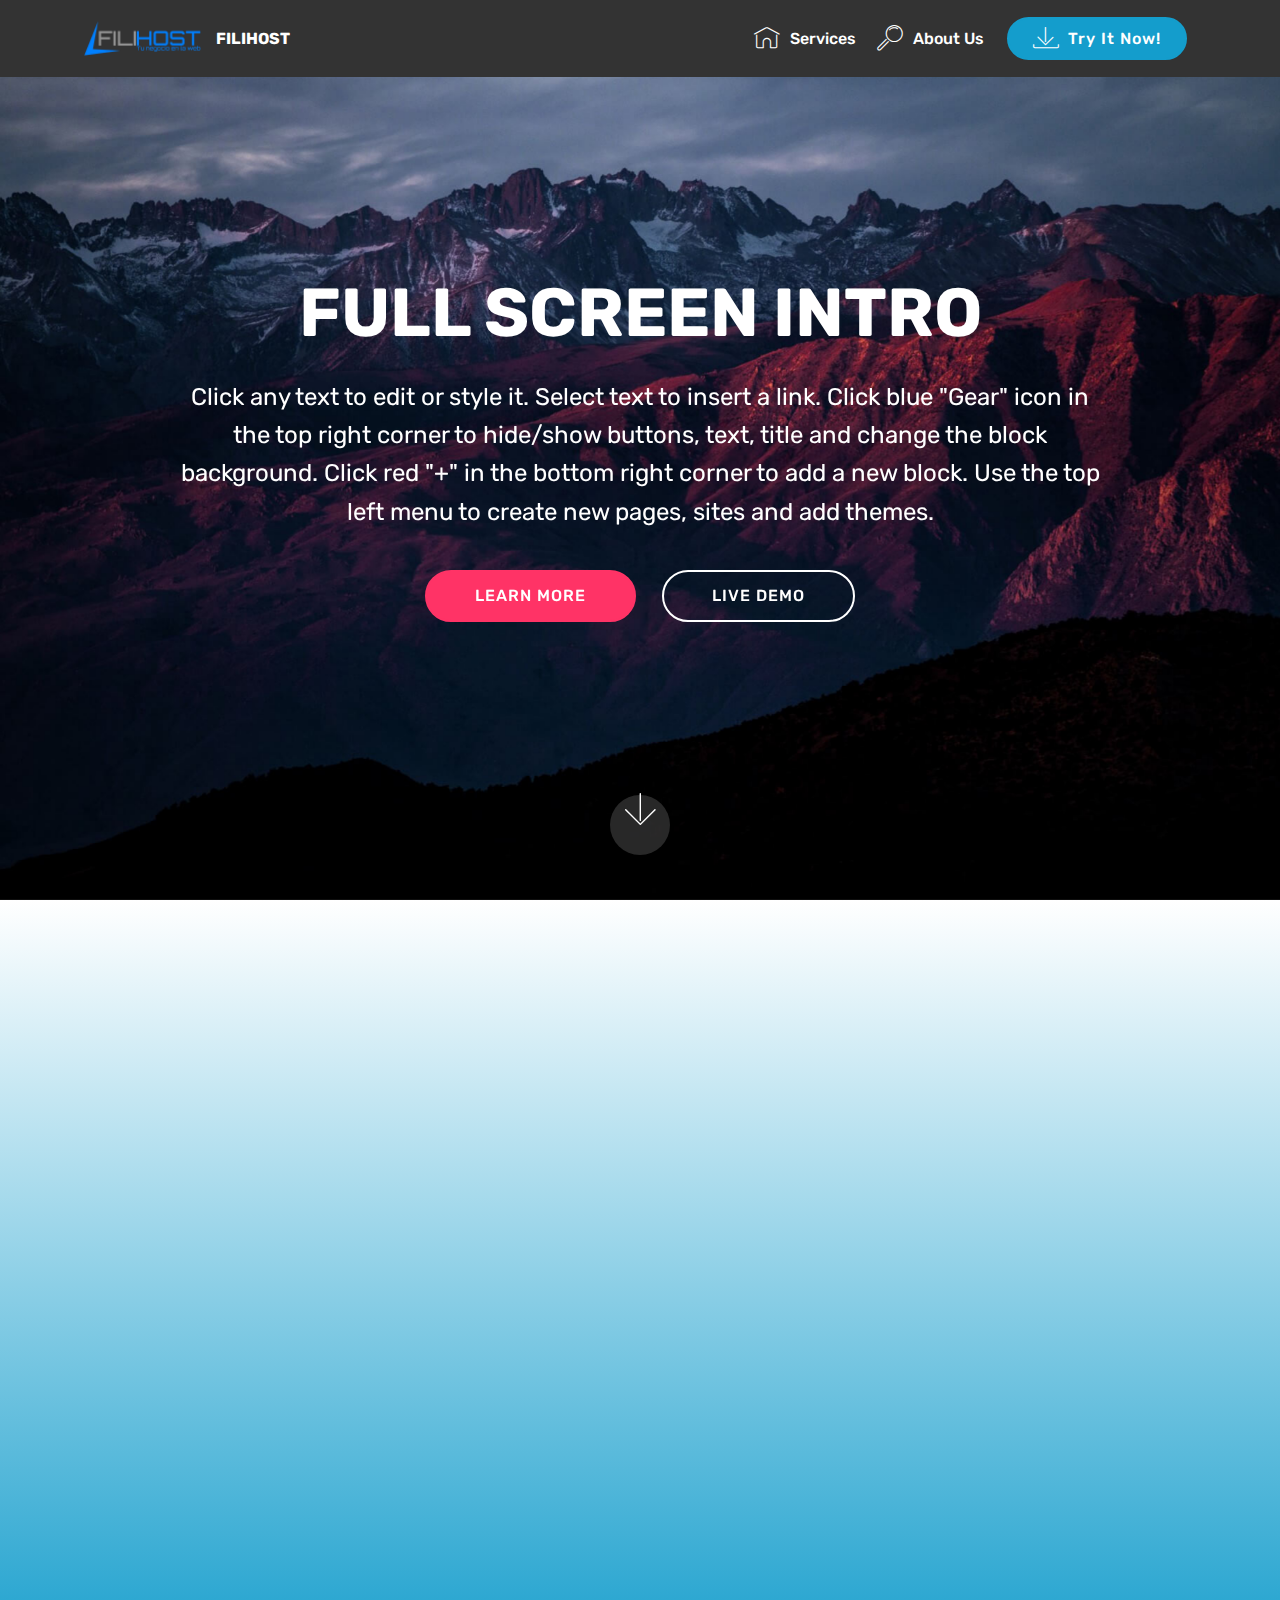
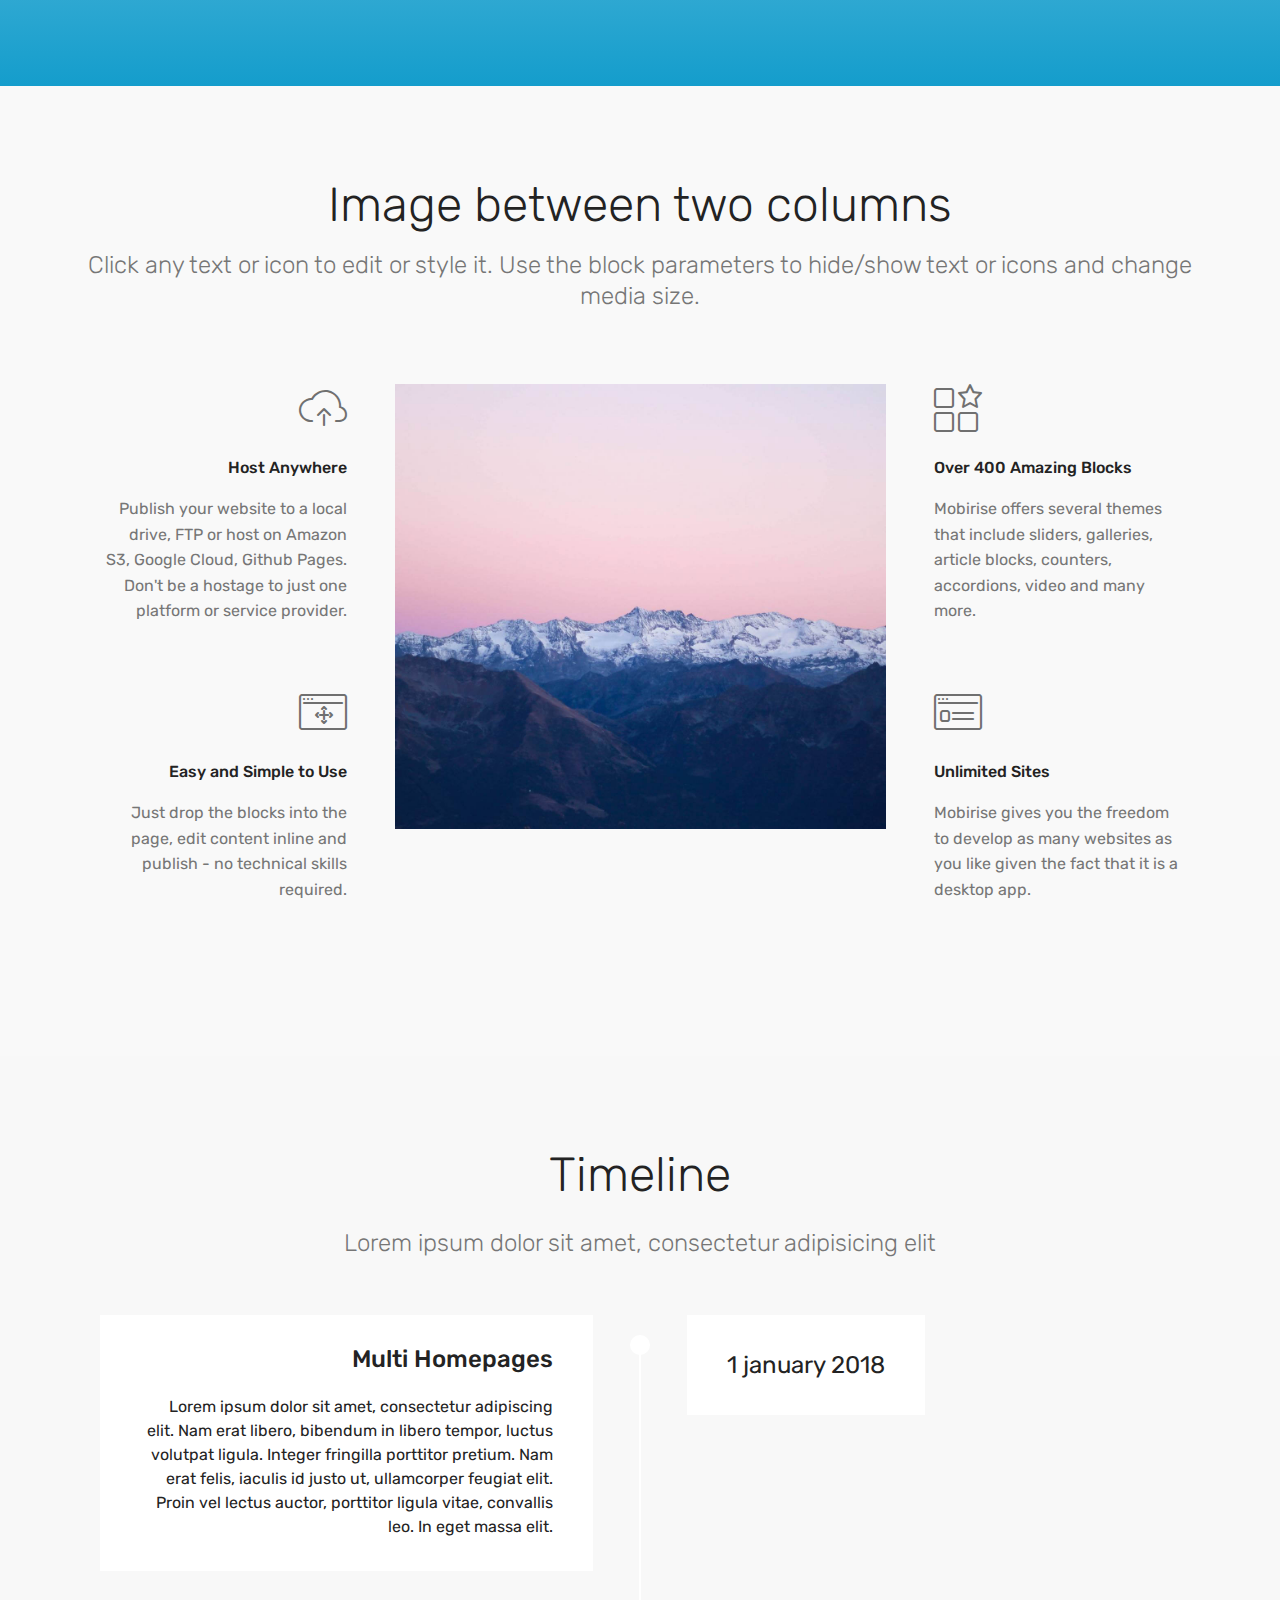
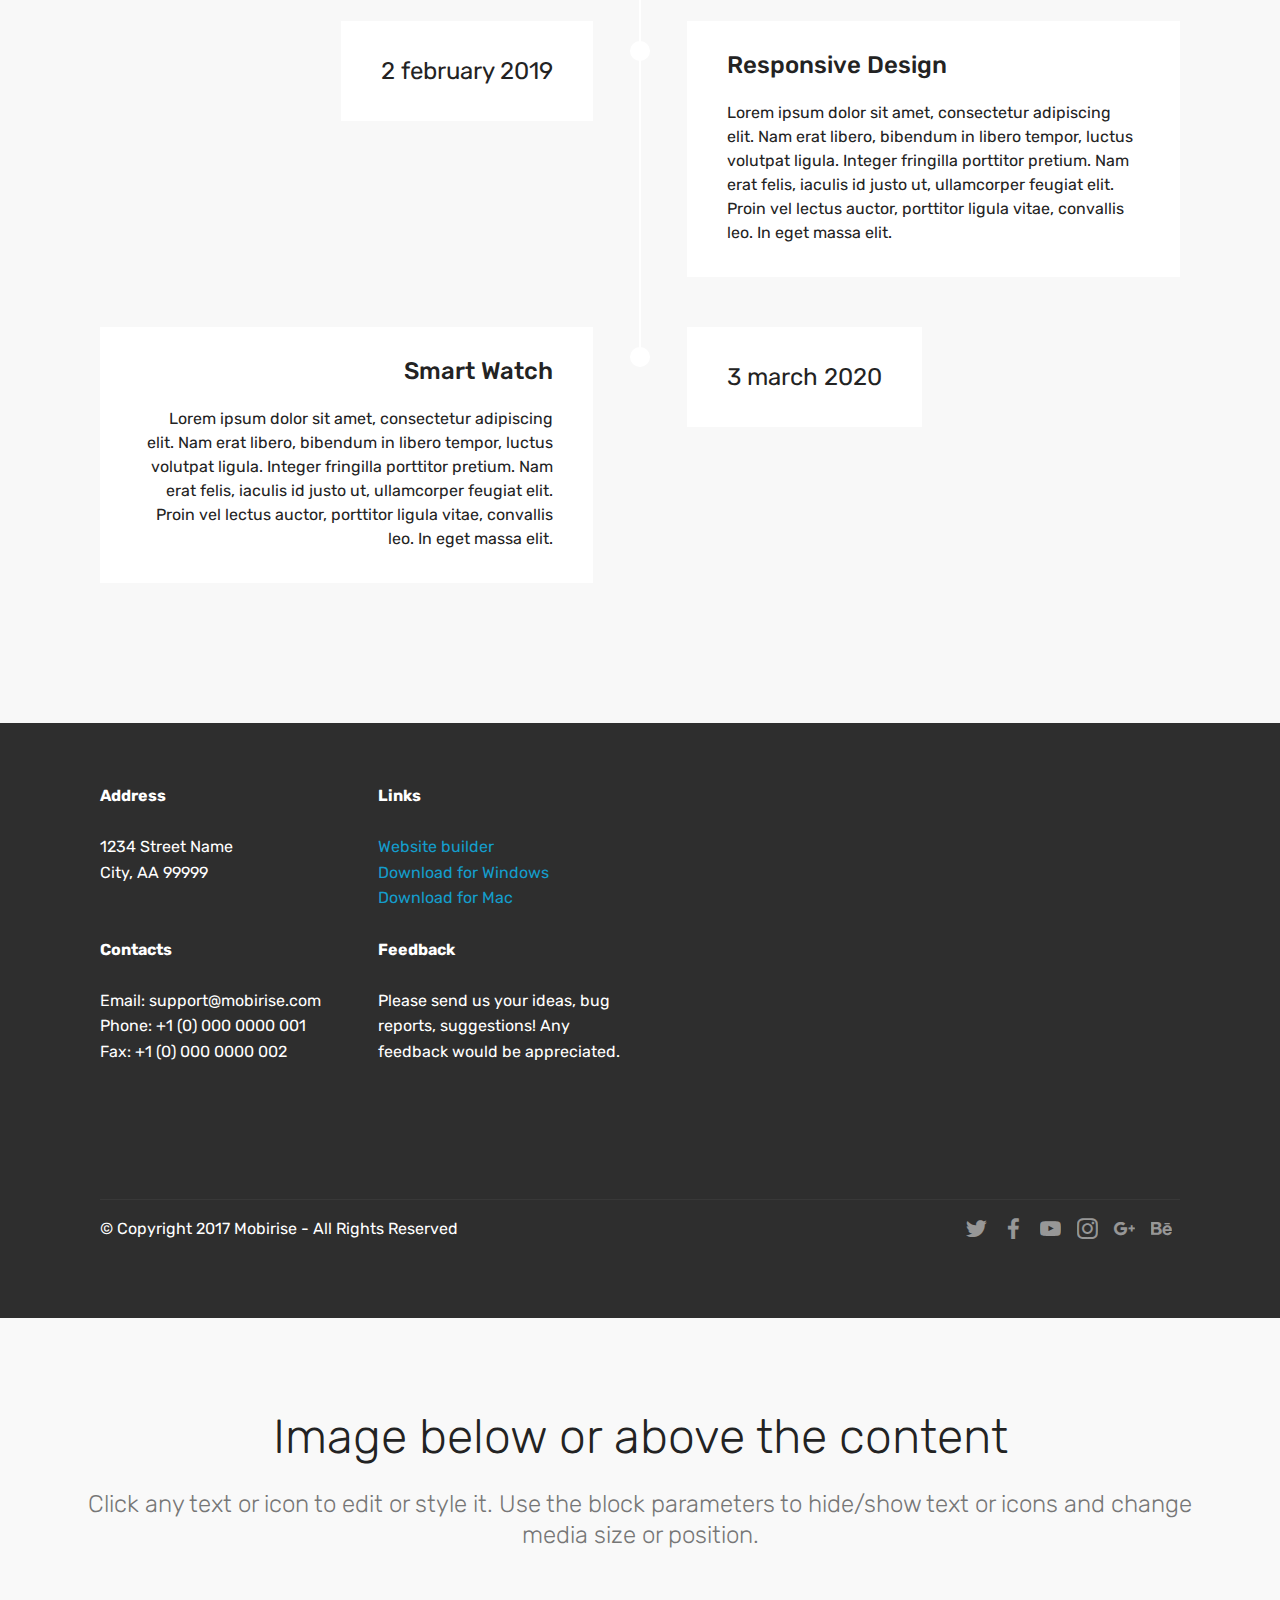
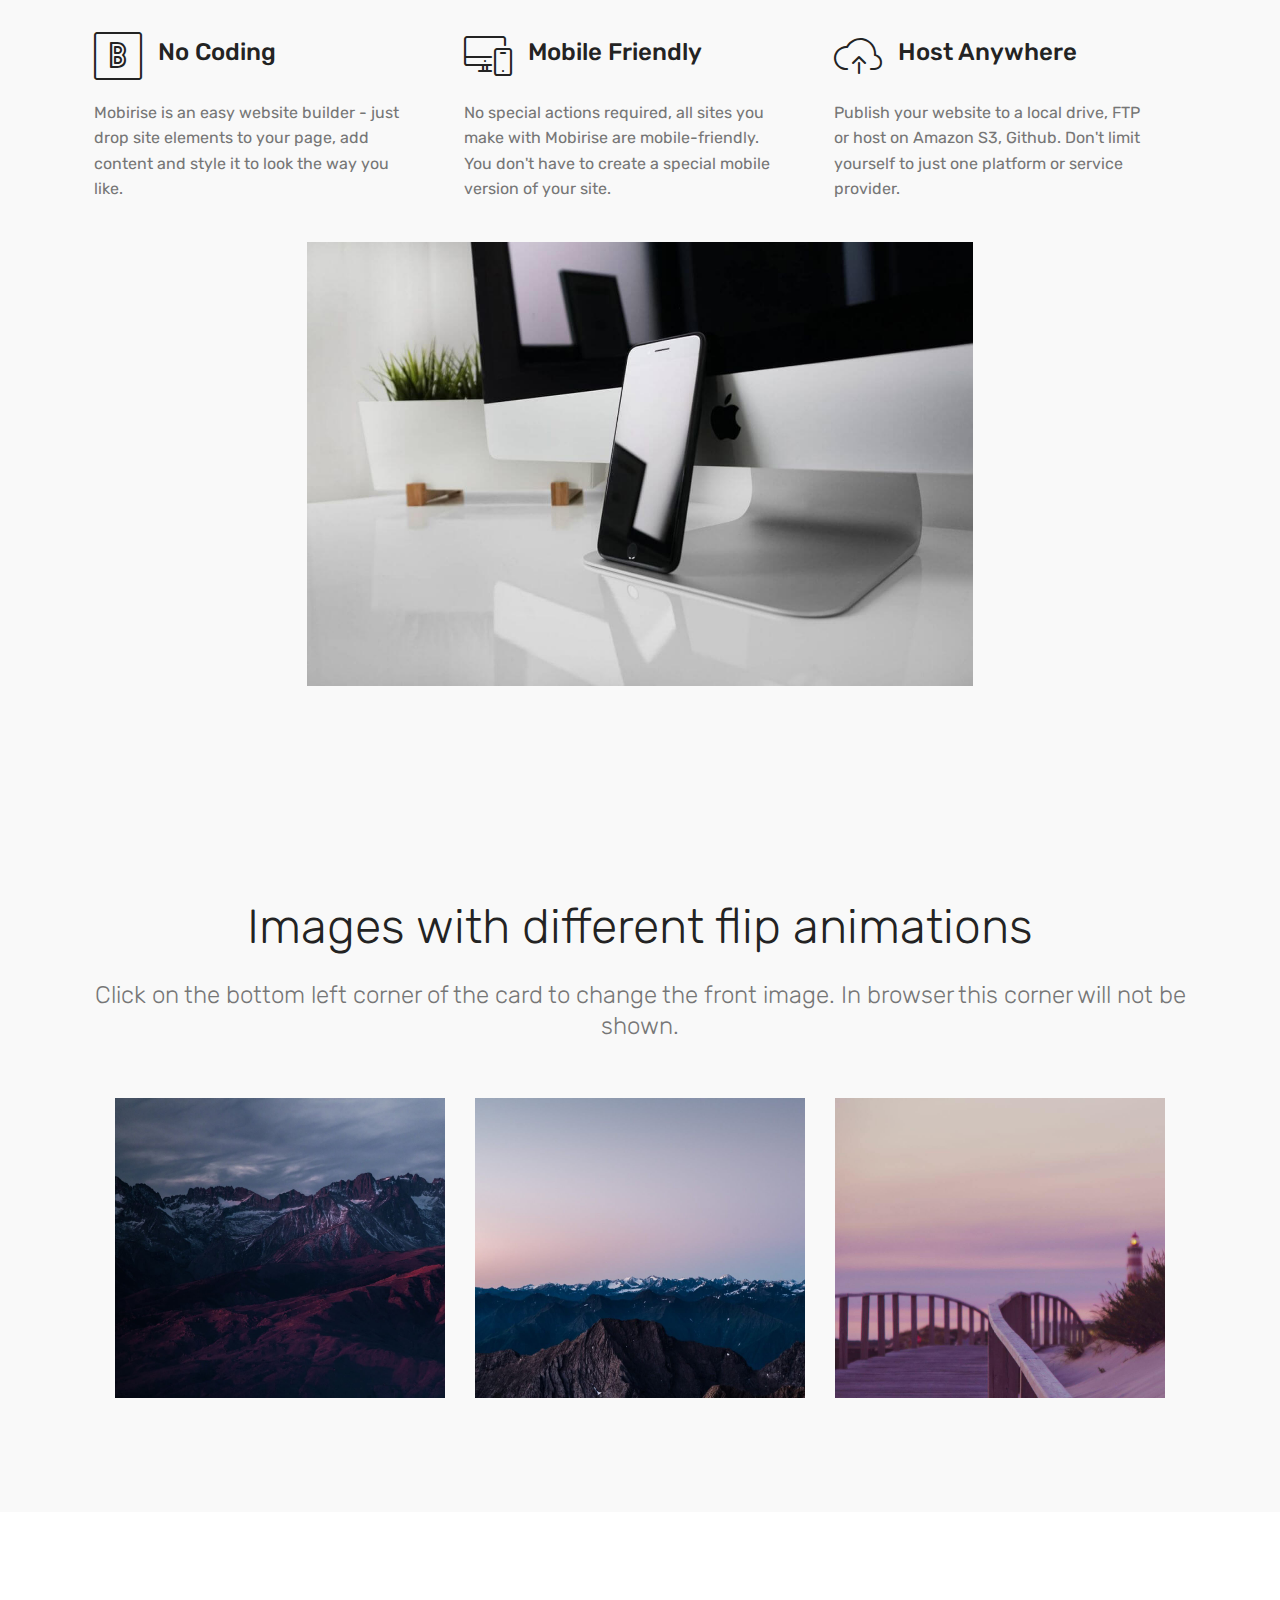
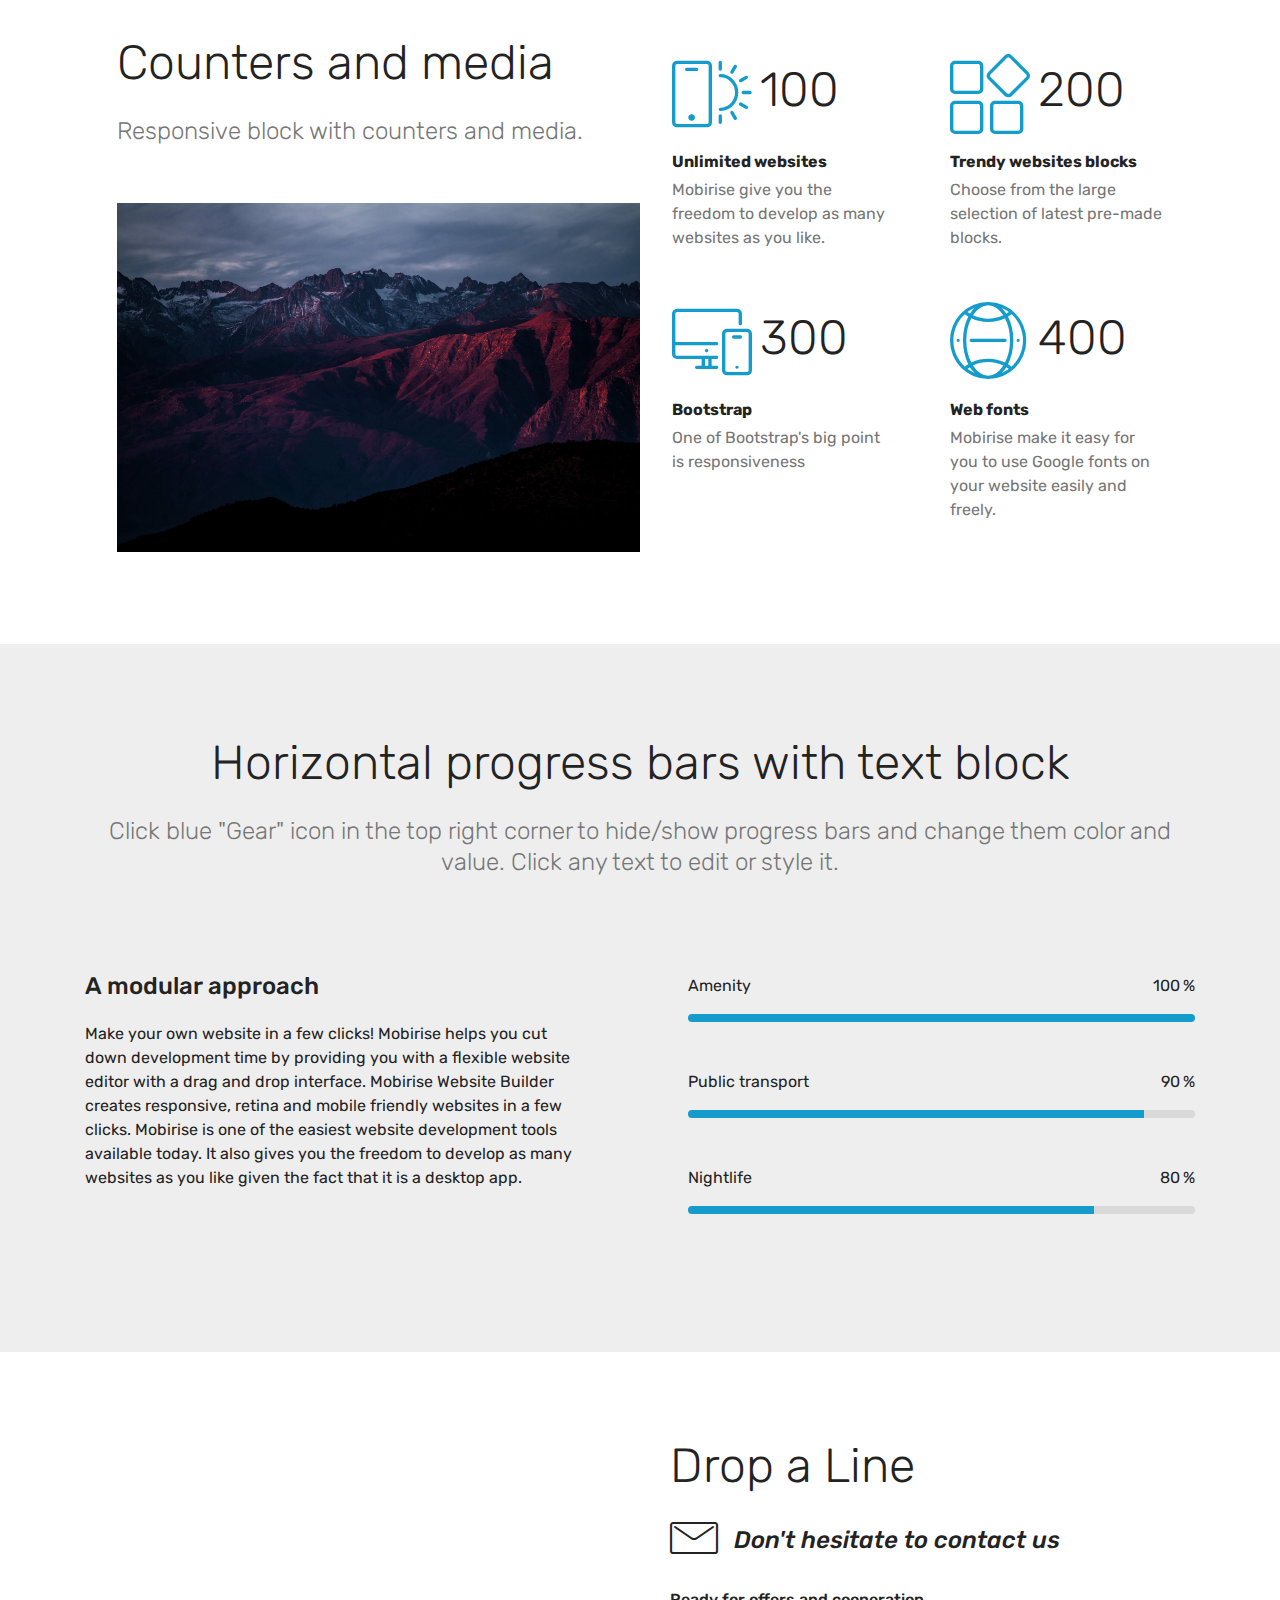
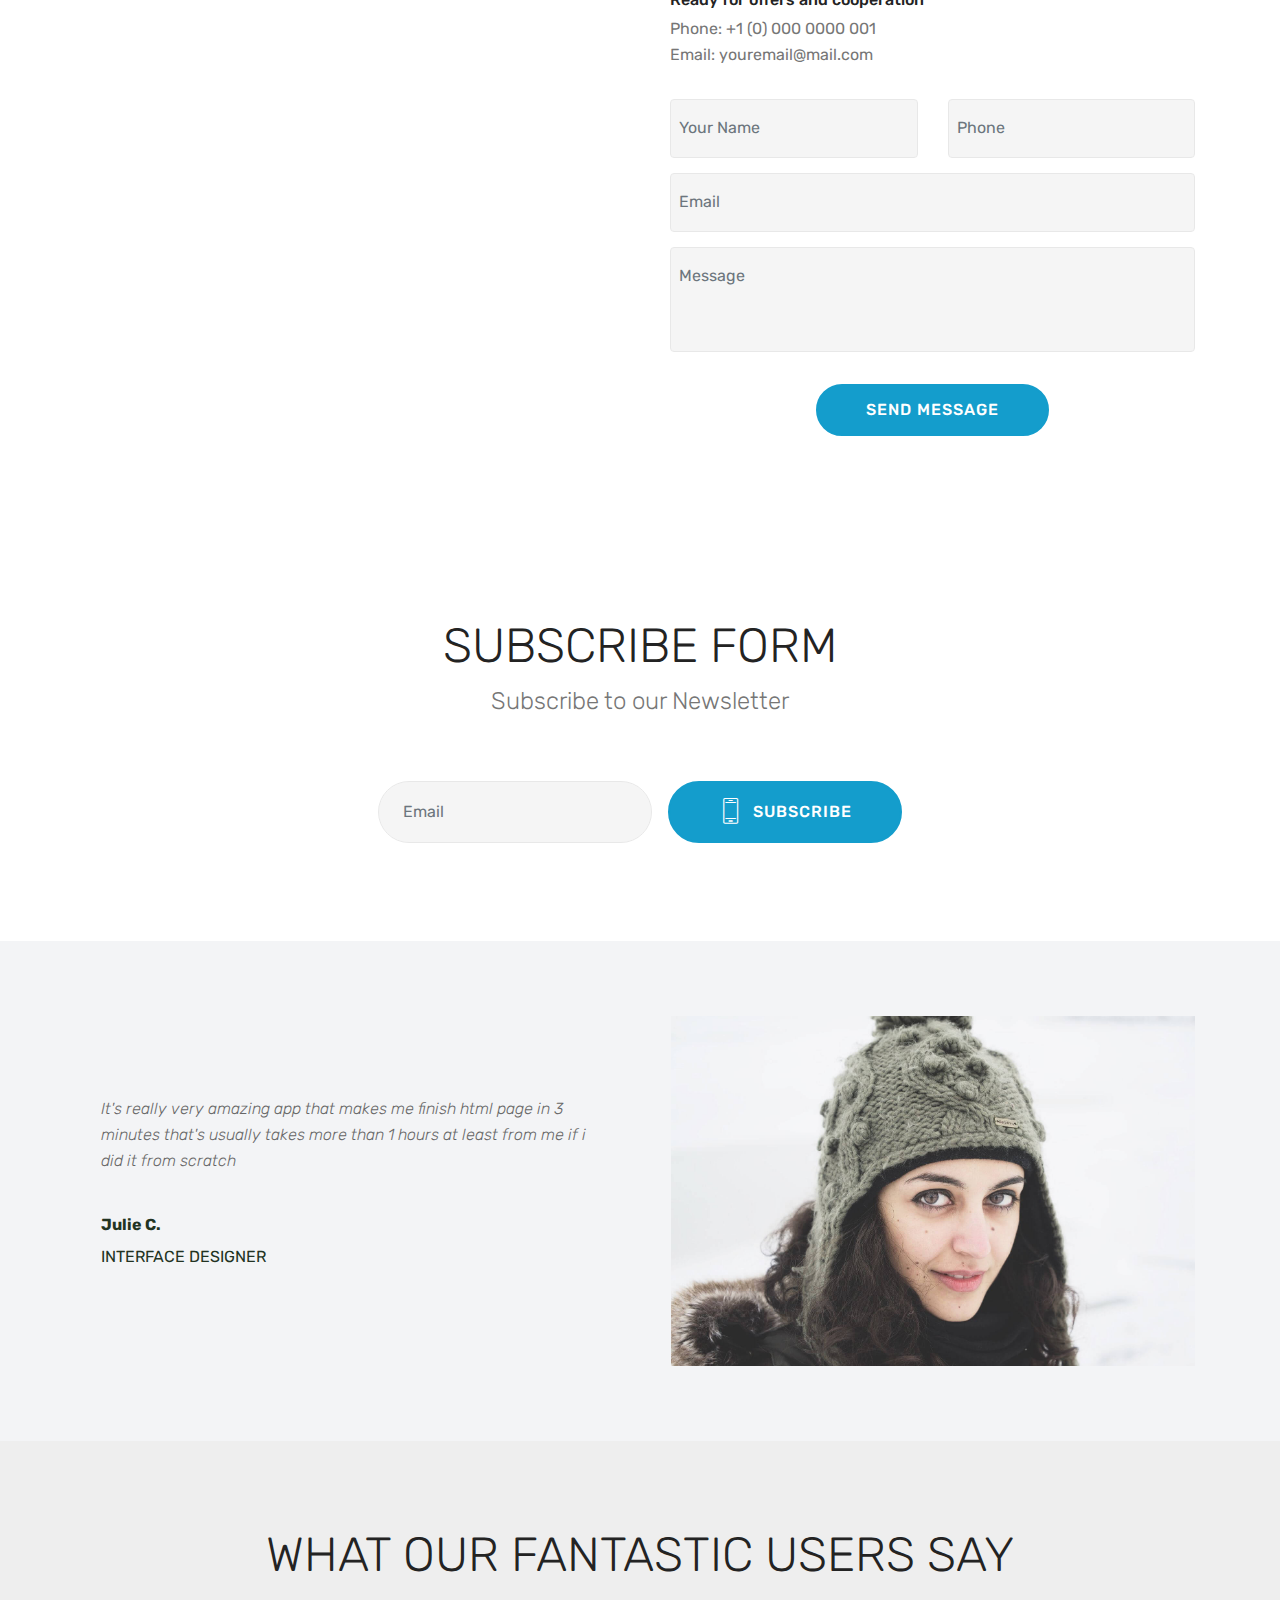
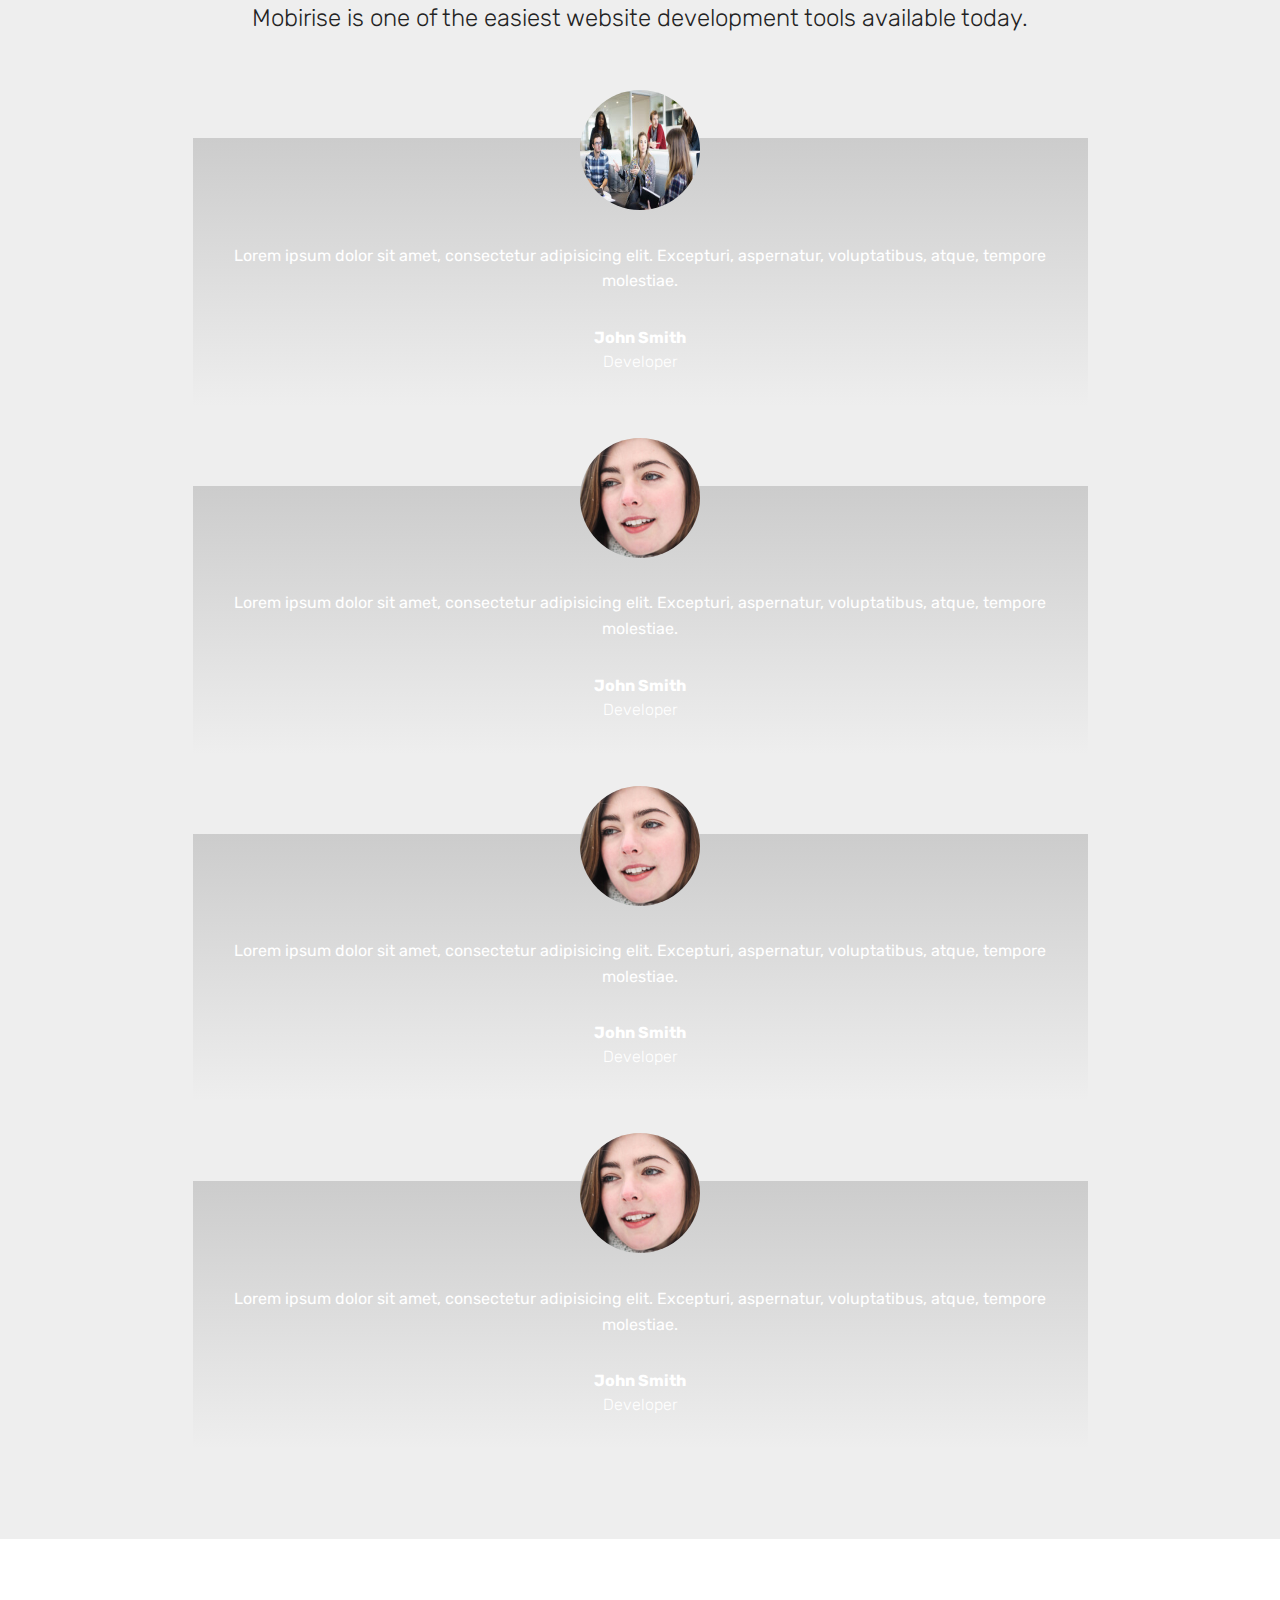
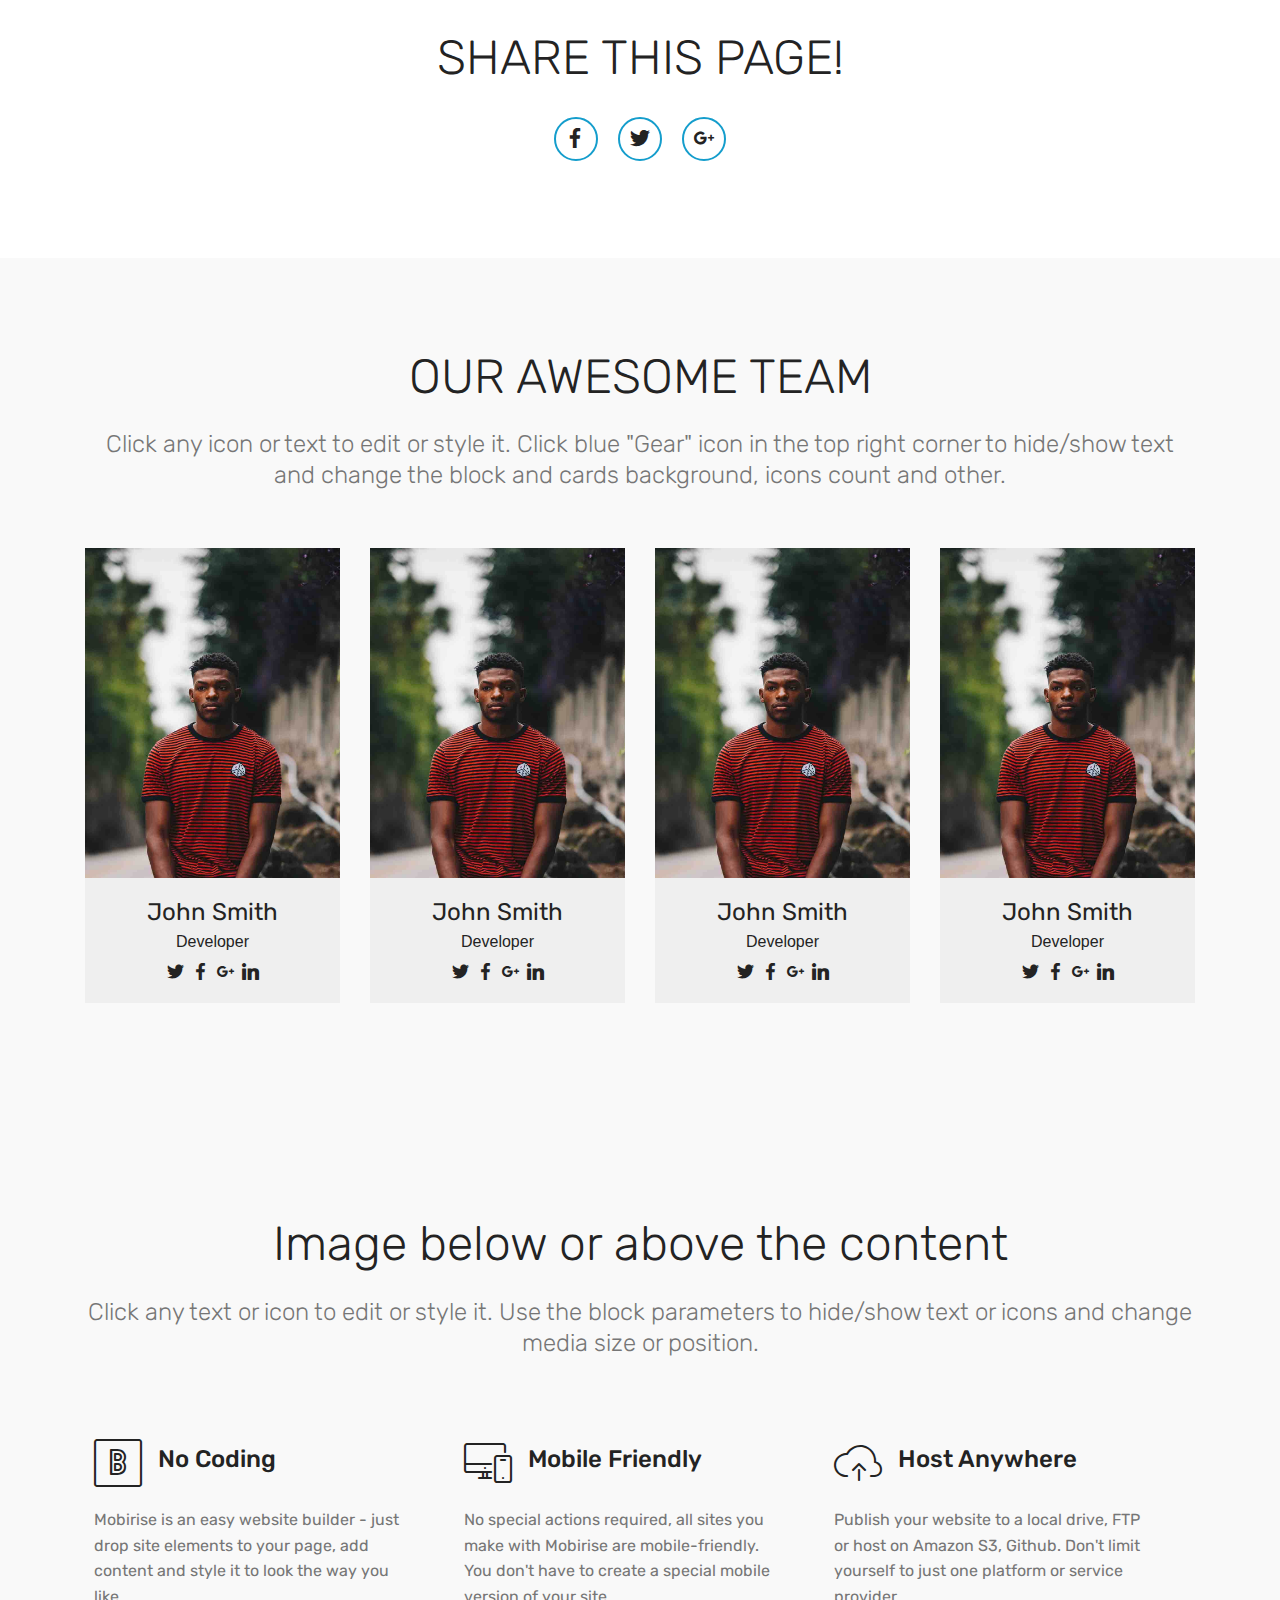
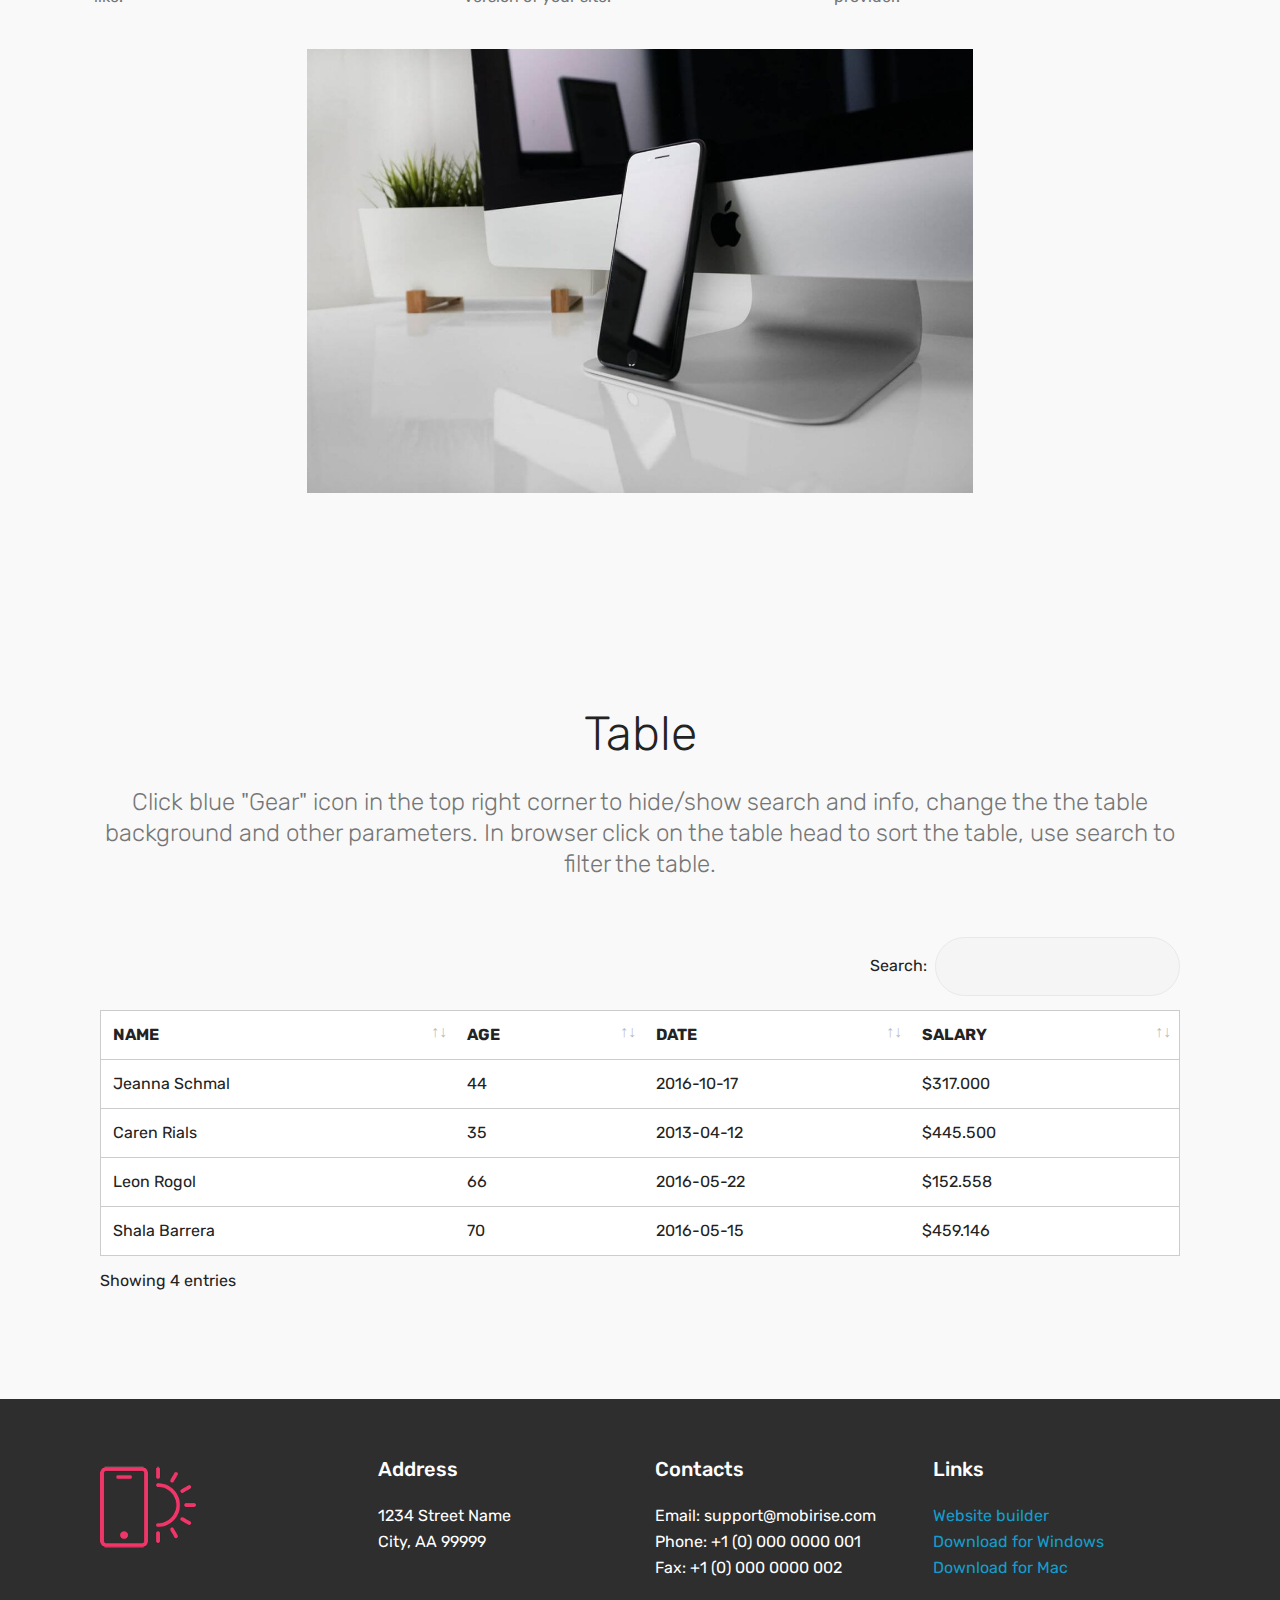
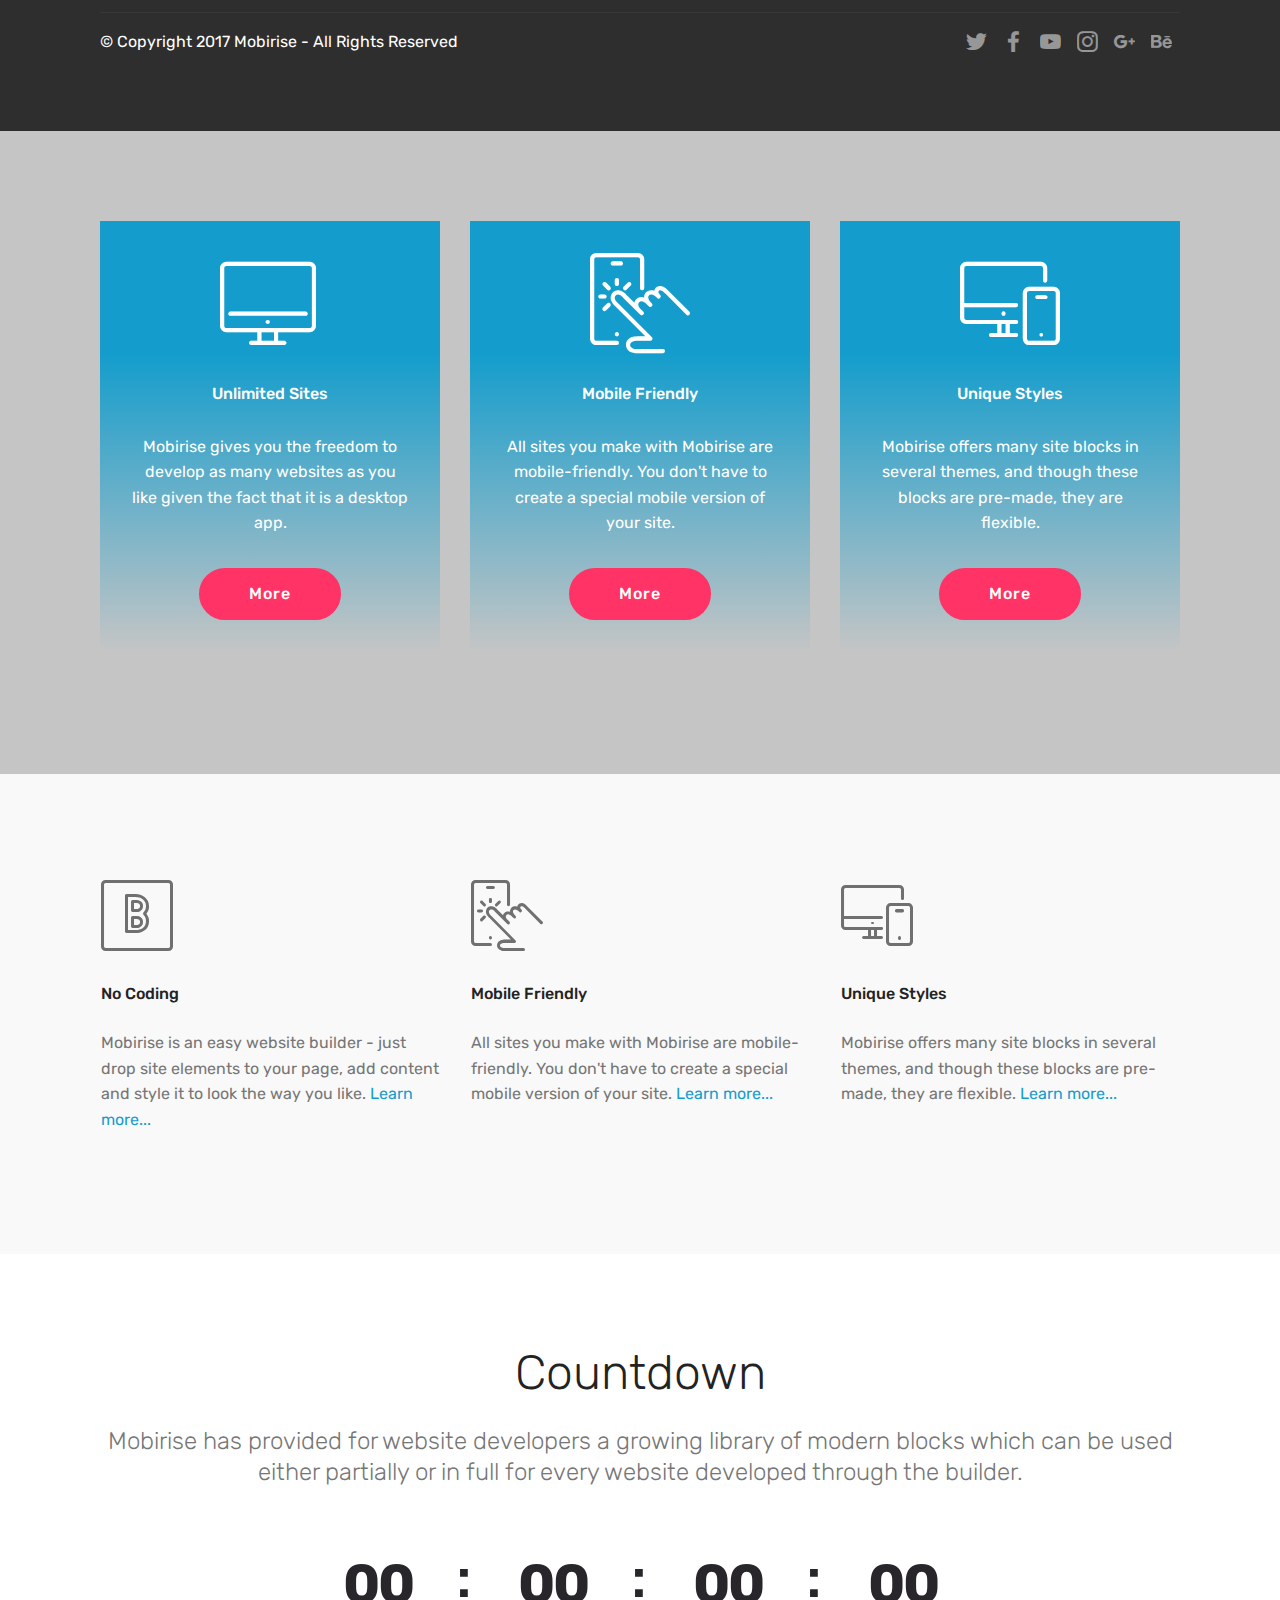
==== commit 86028312: "create github pages" ====
--- a/index.html
+++ b/index.html
@@ -68,7 +68,7 @@
     </nav>
 </section>
 
-<section class="engine"><a href="https://mobiri.se/t">amp templates</a></section><section class="cid-qTkA127IK8 mbr-fullscreen mbr-parallax-background" id="header2-1">
+<section class="engine"><a href="https://mobiri.se/v">free html templates</a></section><section class="cid-qTkA127IK8 mbr-fullscreen mbr-parallax-background" id="header2-1">
 
     
 
@@ -769,7 +769,7 @@
                     <div data-form-alert="" hidden="">
                         Thanks for filling out the form!
                     </div>
-                    <form class="block mbr-form" action="https://mobirise.com/" method="post" data-form-title="Mobirise Form"><input type="hidden" name="email" data-form-email="true" value="6GOrdyNNJcFeLLX1Btd0/x4Y/LqcYaRF2VD1g5CM321m3ZcGq3f/G4mV85I1fKM/ivjlTpuv/NuckUQYVqT2cIEie5/x7tKon/mOWFEzSkGpSuzMLqvi8eO6C/UxCD7T" data-form-field="Email">
+                    <form class="block mbr-form" action="https://mobirise.com/" method="post" data-form-title="Mobirise Form"><input type="hidden" name="email" data-form-email="true" value="C/TeIEtCrypxZEoY+5ODypNoBqn4hkb144AXWo25dnWnZsbqTu+5GyOl/8bO4BwchR7uijIYvtvczUiLImT3ZPLgKHPQUENlCzmfMH7toAMAsY4aFq/8Wf+KsXk4IuYH" data-form-field="Email">
                         <div class="row">
                             <div class="col-md-6 multi-horizontal" data-for="name">
                                 <input type="text" class="form-control input" name="name" data-form-field="Name" placeholder="Your Name" required="" id="name-form4-12">
@@ -817,7 +817,7 @@
                 <div data-form-alert="" hidden="">
                         Thanks for filling out the form!
                 </div>
-                <form class="mbr-form" action="https://mobirise.com/" method="post" data-form-title="Mobirise Form"><input type="hidden" name="email" data-form-email="true" value="TGvWzdNg+TBWson7Z/0wUyp9HY7YvKdQ8MqIjRwrS4DjIZepknW1ProeYdKMDwRtirZ3ZYXNTlgb4WN3d2xqdhsXbXfl1nAJ/dkT2gwXZbSfC64WfEb7Uu6VohEG8MrD" data-form-field="Email">
+                <form class="mbr-form" action="https://mobirise.com/" method="post" data-form-title="Mobirise Form"><input type="hidden" name="email" data-form-email="true" value="1nibluKtzCcyNkQGJYjBTgfSIPqaf+um4jcv0VhFT2ZNXZ3rGQjfmvTxsIR4I5BojnibE1iHoK4pJ0RI8zSVoobBunU10tEA3BhAV6tSFnfJyWRDVolHvsSxMqCi/CT8" data-form-field="Email">
                     <div class="mbr-subscribe input-group">
                         <input class="form-control" type="email" name="email" placeholder="Email" data-form-field="Email" required="" id="email-form3-19">
                         <span class="input-group-btn"><button href="" type="submit" class="btn btn-primary display-4"><span class="mbri-mobile2 mbr-iconfont mbr-iconfont-btn"></span>SUBSCRIBE</button></span>
